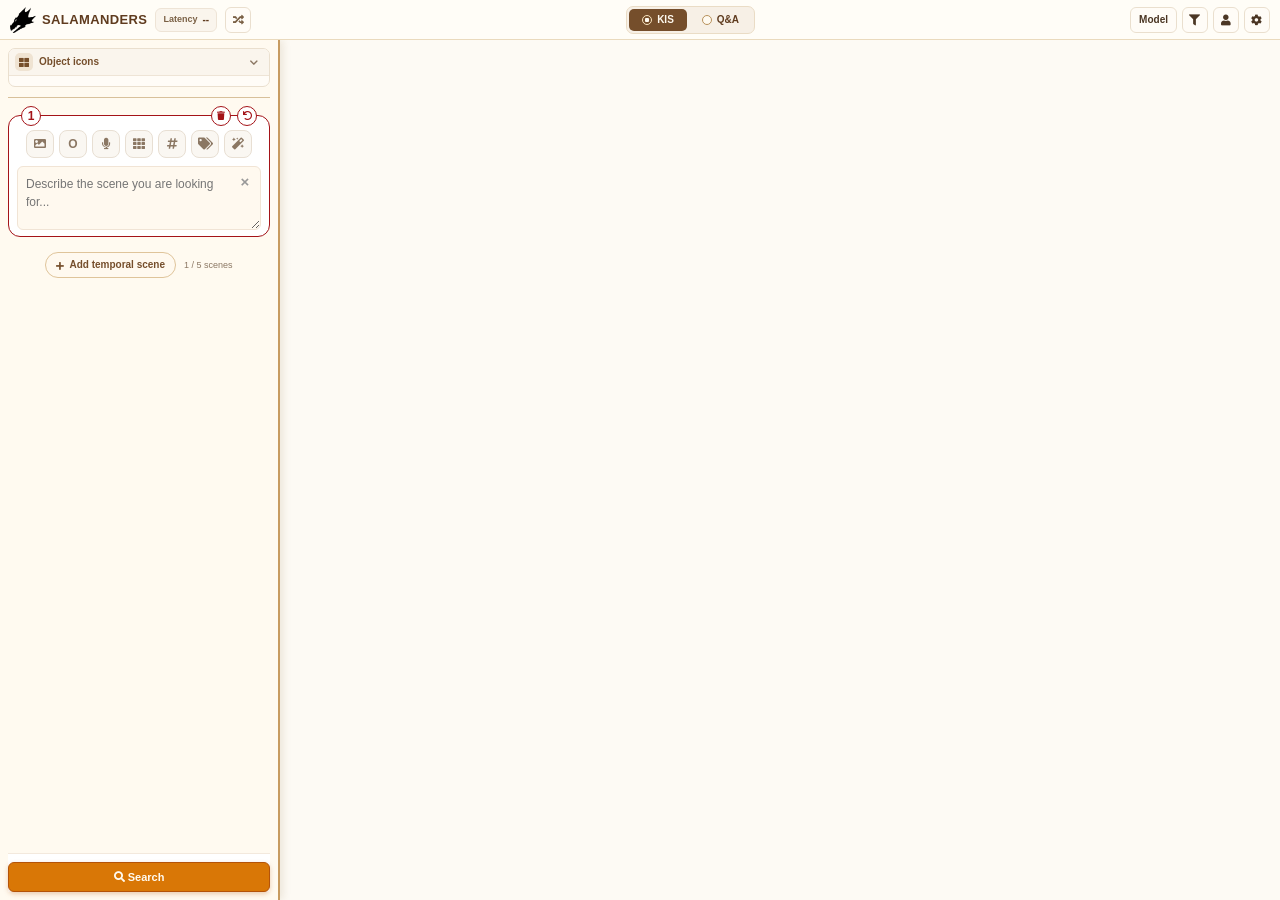
==== app/frontend/index.html @ baf10650 "update frontend 4:28 17/9" ====
<!doctype html>
<html>
  <head>
    <meta charset="UTF-8" />
    <meta http-equiv="Cache-Control" content="no-cache, no-store, must-revalidate" />
    <meta http-equiv="Pragma" content="no-cache" />
    <meta http-equiv="Expires" content="0" />
    <meta name="task" content="KIS" />
    <meta name="dataset" content="v3c" />

    <title>Salamanders</title>
    <link rel="stylesheet" href="css/jquery-ui.min.css" />
    <link rel="stylesheet" href="css/fontawesome.min.css" />
    <link rel="stylesheet" href="css/bootstrap.css" />
    <link rel="stylesheet" href="css/visione.css?v=103" />
    <link rel="stylesheet" href="css/customSubmission.css?v=1" />
    <link rel="stylesheet" href="css/queryByExample.css?v=11" />
    <link rel="stylesheet" href="css/toggle.css" />
  </head>

  <body class="advanced-mode" oncontextmenu="return false;">
    <div id="utilityBar" class="utility-bar" role="toolbar" aria-label="Utility bar">
      <button type="button" class="utility-brand" aria-label="Reload Salamanders" title="Reload page" onclick="window.location.reload();">
        <span class="utility-brand-mark" aria-hidden="true"><img src="favicon.ico" alt="" /></span>
        <span class="utility-brand-name">SALAMANDERS</span>
      </button>
      <div id="searchLatency" class="utility-latency" title="Search round-trip time: frontend request to backend response" aria-live="polite">
        <span class="utility-latency-label">Latency</span>
        <span id="searchLatencyValue" class="utility-latency-value">--</span>
      </div>
      <button
        type="button"
        id="rearrangeToggle"
        class="utility-rearrange"
        title="Rearrange results"
        aria-label="Rearrange results"
        aria-pressed="false"
        onclick="toggleRearrange()"
      >
        <i class="fas fa-random" aria-hidden="true"></i>
      </button>
      <div class="utility-task" aria-label="Task">
        <span class="utility-task-label">Task</span>
        <label class="utility-radio-label" title="Known-Item Search">
          <input type="radio" aria-label="Known-Item Search" name="utility-option" value="kis" onclick="setTaskType('kis')" />
          KIS
        </label>
        <label class="utility-radio-label" title="Visual Question Answering">
          <input type="radio" aria-label="Visual Question Answering" name="utility-option" value="qa" onclick="setTaskType('qa')" />
          Q&amp;A
        </label>
      </div>
      <div id="utilityActions" class="utility-actions" aria-label="Additional utilities">
        <details class="utility-model">
          <summary class="utility-filter-btn utility-model-btn" title="Choose search model">Model</summary>
          <div id="utilityModelOptions" class="utility-model-options" aria-label="Search models by scene"></div>
        </details>
        <details class="utility-filter">
          <summary class="utility-filter-btn" title="Search filters" aria-label="Search filters">
            <i class="fa fa-filter" aria-hidden="true"></i>
          </summary>
          <div class="utility-search-controls" aria-label="Search options">
            <div class="video-type-control">
              <span class="ctrl-label">Video type</span>
              <details id="videoTypeDropdown" class="modern-video-select">
                <summary>
                  <span id="videoTypeSelected">all</span>
                  <i class="fa fa-chevron-down" aria-hidden="true"></i>
                </summary>
                <div id="videoTypeOptions" class="modern-video-options" role="listbox" aria-label="Video type"></div>
              </details>
              <select id="videoTypeSelect" onchange="setVideoType(this.value)" hidden></select>
            </div>
            <div class="k-slider-control">
              <label for="kSlider" class="ctrl-label">
                <span>Top K</span>
                <span id="kValue" class="filter-value-badge">1000</span>
              </label>
              <div class="filter-range-row">
                <span>100</span>
                <input id="kSlider" type="range" min="100" max="10000" step="100" value="1000" oninput="setTopK(this.value, false)" />
                <span>10,000</span>
              </div>
            </div>
          </div>
        </details>
        <button type="button" class="utility-user-btn" onclick="openUserInfo()" title="User information" aria-label="User information">
          <i class="fa fa-user" aria-hidden="true"></i>
        </button>
        <button type="button" class="utility-settings-btn" onclick="openSubmitSettings()" title="Submit settings" aria-label="Submit settings">
          <i class="fa fa-cog" aria-hidden="true"></i>
        </button>
      </div>
    </div>
    <div id="submitSettingsModal" class="submit-settings-modal" hidden role="dialog" aria-modal="true" aria-labelledby="submitSettingsTitle">
      <div class="submit-settings-card">
        <div class="submit-settings-header">
          <span id="submitSettingsTitle">Submit settings</span>
          <button type="button" class="submit-settings-close" onclick="closeSubmitSettings()" aria-label="Close">&times;</button>
        </div>
        <label>Session ID<input id="submitSessionId" type="text" autocomplete="off"></label>
        <label>Evaluation ID<input id="submitEvaluationId" type="text" autocomplete="off"></label>
        <div class="submit-settings-actions">
          <button type="button" onclick="closeSubmitSettings()">Cancel</button>
          <button type="button" class="submit-settings-save" onclick="saveSubmitSettings()">Save</button>
        </div>
      </div>
    </div>
    <div id="userInfoModal" class="submit-settings-modal" hidden role="dialog" aria-modal="true" aria-labelledby="userInfoTitle">
      <div class="submit-settings-card user-info-card">
        <div class="submit-settings-header">
          <span id="userInfoTitle">User information</span>
          <button type="button" class="submit-settings-close" onclick="closeUserInfo()" aria-label="Close">&times;</button>
        </div>
        <div class="user-info-name"><i class="fa fa-user" aria-hidden="true"></i><span id="userInfoName"></span></div>
      </div>
    </div>
    <div id="content" class="containerGrid">
      <div class="bodyGrid">
        <div class="sidebarGrid" id="searchSidebar">
          <button style="display: none !important"
            type="button"
            id="sidebarToggle"
            class="sidebar-toggle"
            title="Ẩn / hiện thanh công cụ"
            onclick="toggleSidebar()"
            aria-expanded="true"
            aria-controls="searchSidebar"
          >
            <i class="fa fa-chevron-left" aria-hidden="true"></i>
          </button>
          <div class="sidebar-inner">
            <div id="dialog" title="Tag Name" style="display: none">
              <label>tag</label> <input id="tag" name="tag" type="text" />
            </div>

            <div class="sidebar-fixed">
              <div id="objectIconsPanel" class="object-icons-panel">
                <div class="object-icons-header">
                  <span class="object-icons-title"><i class="fa fa-th-large" aria-hidden="true"></i> Object icons</span>
                  <button
                    type="button"
                    id="objectIconsToggle"
                    class="object-icons-toggle"
                    aria-label="Toggle object icons"
                    aria-expanded="true"
                    aria-controls="paletteContainer"
                    title="Thu gọn / mở rộng vùng icon object"
                  >
                    <i class="fa fa-chevron-up" aria-hidden="true"></i>
                  </button>
                </div>
                <div id="paletteContainer" class="palette-container">
                  <div id="palette" class="palette"></div>
                </div>
              </div>
              <div id="mainSearchBox"></div>
            </div>
            <div class="sidebar-scroll">
              <div id="searchTab"></div>
            </div>
            <div class="qbe-search-fixed">
              <button type="button" id="queryByExample" class="qbe-search-btn" title="Search all scenes" onclick="searchByForm(); return false;">
                <i class="fa fa-search"></i> Search
              </button>
            </div>
          </div>
        </div>

        <div class="contentGrid" id="resultsContent">
          <div id="loading-spinner">
            <i class="fas fa-spinner fa-spin"></i>
          </div>
          <div id="avsSelected" class="avsSelected">
            <div id="avsTab" style="display: block" class=""></div>
          </div>
          <div id="resGrid" class="resGrid">
            <div id="results" class="resGrid2">
              <div id="imgGridResults" class="gridcontainer"></div>
            </div>
            <ol id="recordingsList"></ol>
          </div>
        </div>
        <div class="rightSidebarGrid" id="submitted_bar" style="display: none">
          <div class="submitted-header">
            <span class="submitted-title">Submitted</span>
            <b id="submitted_num" class="submitted-count"></b>
          </div>
          <div id="avsSubmittedTab" class="submitted-list"></div>
        </div>
      </div>
    </div>

    <div
      id="imagePreviewModal"
      class="image-preview-modal"
      role="dialog"
      aria-modal="true"
      aria-labelledby="imagePreviewModalTitle"
      hidden
    >
      <div class="image-preview-modal-backdrop" data-image-preview-close></div>
      <div class="image-preview-modal-content">
        <h2 id="imagePreviewModalTitle" class="sr-only">Generated image preview</h2>
        <div class="image-preview-modal-actions">
          <a
            id="imagePreviewDownload"
            class="image-preview-modal-action"
            href="#"
            download="generated-image.png"
            title="Download image"
            aria-label="Download image"
          >
            <i class="fa fa-download" aria-hidden="true"></i>
          </a>
          <button
            type="button"
            id="imagePreviewClose"
            class="image-preview-modal-action"
            title="Close preview"
            aria-label="Close preview"
            data-image-preview-close
          >
            <i class="fa fa-times" aria-hidden="true"></i>
          </button>
        </div>
        <img id="imagePreviewModalImage" alt="Generated image preview" />
      </div>
    </div>

    <div
      id="nearbyKeyframesModal"
      class="nearby-keyframes-modal"
      role="dialog"
      aria-modal="true"
      aria-labelledby="nearbyKeyframesTitle"
      hidden
    >
      <div class="nearby-keyframes-backdrop" data-nearby-keyframes-close></div>
      <div class="nearby-keyframes-dialog">
        <div class="nearby-keyframes-header">
          <div>
            <div class="nearby-keyframes-eyebrow">Nearly Keyframes</div>
            <div id="nearbyKeyframesTitle" class="nearby-keyframes-title"></div>
          </div>
          <div class="nearby-keyframes-controls" aria-label="Load adjacent keyframes">
            <button type="button" id="nearbyKeyframesPrevious" class="nearby-keyframes-load" title="Load earlier keyframes">
              <i class="fas fa-chevron-left" aria-hidden="true"></i>
              <span>Earlier</span>
            </button>
            <span id="nearbyKeyframesRange" class="nearby-keyframes-range" aria-live="polite"></span>
            <button type="button" id="nearbyKeyframesNext" class="nearby-keyframes-load" title="Load later keyframes">
              <span>Later</span>
              <i class="fas fa-chevron-right" aria-hidden="true"></i>
            </button>
            <button type="button" class="nearby-keyframes-close" title="Close" aria-label="Close" data-nearby-keyframes-close>
              <i class="fas fa-times" aria-hidden="true"></i>
            </button>
          </div>
        </div>
        <div id="nearbyKeyframesScroller" class="nearby-keyframes-scroller">
          <div id="nearbyKeyframesGrid" class="nearby-keyframes-grid" aria-label="Adjacent keyframes"></div>
        </div>
        <div id="nearbyKeyframePreview" class="nearby-keyframe-preview" role="dialog" aria-modal="true" aria-label="Keyframe preview" hidden>
          <button type="button" class="nearby-keyframe-preview-close" title="Close preview" aria-label="Close preview" data-nearby-preview-close>
            <i class="fas fa-times" aria-hidden="true"></i>
          </button>
          <img id="nearbyKeyframePreviewImage" alt="" />
        </div>
      </div>
    </div>

    <div
      id="resultLightbox"
      class="result-lightbox"
      role="dialog"
      aria-modal="true"
      aria-labelledby="resultLightboxTitle"
      hidden
    >
      <div class="result-lightbox-backdrop" data-result-lightbox-close></div>
      <div class="result-lightbox-dialog">
        <div class="result-lightbox-header">
          <div id="resultLightboxTitle" class="result-lightbox-title"></div>
          <div class="result-lightbox-actions" aria-label="Preview actions">
            <button type="button" class="result-lightbox-action" title="Nearly keyframes" aria-label="Nearly keyframes" data-result-lightbox-action="summary">
              <i class="fas fa-th-large" aria-hidden="true"></i>
            </button>
            <button type="button" class="result-lightbox-action result-lightbox-action-play" title="Play video" aria-label="Play video" data-result-lightbox-action="play">
              <i class="fas fa-play" aria-hidden="true"></i>
            </button>
            <button type="button" class="result-lightbox-action result-lightbox-action-similarity" title="Visual similarity" aria-label="Visual similarity" data-result-lightbox-action="similarity">
              <i class="fas fa-clone" aria-hidden="true"></i>
            </button>
            <button type="button" class="result-lightbox-action result-lightbox-action-submit" title="Submit result" aria-label="Submit result" data-result-lightbox-action="submit">
              <i class="fas fa-paper-plane" aria-hidden="true"></i>
            </button>
          </div>
        </div>
        <div class="result-lightbox-stage">
          <img id="resultLightboxImage" alt="Selected result preview" />
        </div>
        <div class="result-lightbox-thumbnail-rail">
          <button
            type="button"
            id="resultLightboxPrevious"
            class="result-lightbox-page result-lightbox-page-previous"
            title="Previous thumbnails"
            aria-label="Previous thumbnails"
            data-result-lightbox-page="-1"
          >
            <i class="fas fa-chevron-left" aria-hidden="true"></i>
          </button>
          <div
            id="resultLightboxThumbnails"
            class="result-lightbox-thumbnails"
            aria-label="Adjacent keyframes"
          ></div>
          <button
            type="button"
            id="resultLightboxNext"
            class="result-lightbox-page result-lightbox-page-next"
            title="Next thumbnails"
            aria-label="Next thumbnails"
            data-result-lightbox-page="1"
          >
            <i class="fas fa-chevron-right" aria-hidden="true"></i>
          </button>
        </div>
      </div>
    </div>

    <script src="js/jquery-3.3.1.min.js"></script>
    <script src="js/jquery-ui.min.js"></script>
    <script src="js/fabric.js"></script>
    <script src="js/js-yaml.min.js"></script>
    <script src="js/queryByExample.js?v=6"></script>
    <script src="js/visione.js?v=46"></script>
    <script src="js/visioneAVS.js?v=13"></script>
    <script src="js/customSubmission.js?v=1"></script>
    <script src="js/canvas.js?v=6"></script>
    <script src="js/search_bar_templates.js?v=26"></script>
    <script>
      init().catch(function (err) {
        console.error("init failed:", err);
      });

      const channel = new BroadcastChannel("app-data");
      channel.addEventListener("message", (event) => {
        window.focus();

        let frameData = event.data.split(",");
        let imgId = frameData[0];
        let videoId = frameData[1];
        let collection = frameData[2];

        console.log(event.data);
        let path = collection + "/" + videoId + "/" + imgId;

        let avsObj = getAvsObj(
          collection,
          videoId,
          imgId,
          "avs_" + imgId,
          thumbnailUrl + path,
          keyFramesUrl + path,
          null,
          null,
        );

        unifiedSubmit(avsObj, null);
      });

	  const visualSimilarityChannel = new BroadcastChannel("visione-visual-similarity");
	  visualSimilarityChannel.addEventListener("message", (event) => {
		const message = event.data;
		if (!message || message.type !== "visual-similarity") return;

		const frameId = String(message.frameId || "").trim();
		if (!frameId) return;

		searchByLink({ vf: frameId });
		window.focus();
	  });
    </script>
  </body>
</html>
---- app/frontend/css/visione.css ----
@charset "UTF-8";
body {
  overflow: hidden;
  font-size: 11px;
  margin: 0;
  height: 100vh;
}

.utility-bar {
  align-items: center;
  background: rgba(255, 255, 255, 0.97);
  border-bottom: 1px solid #d9d9d9;
  box-shadow: 0 1px 4px rgba(0, 0, 0, 0.08);
  box-sizing: border-box;
  display: flex;
  height: 50px;
  left: 0;
  padding: 6px 12px;
  position: fixed;
  right: 0;
  top: 0;
  z-index: 100;
}

.utility-search-controls {
  align-items: flex-end;
  display: flex;
  gap: 10px;
  left: 12px;
  position: absolute;
}

.utility-search-controls .video-type-control {
  flex: none;
  width: 155px;
}

.utility-search-controls .k-slider-control {
  flex: none;
  width: 130px;
}

.utility-task {
  align-items: center;
  border: 1px solid #880718;
  border-radius: 6px;
  display: flex;
  gap: 14px;
  height: 38px;
  left: 50%;
  padding: 0 16px;
  position: absolute;
  transform: translateX(-50%);
  white-space: nowrap;
}

.utility-task-label {
  color: #880718;
  font-size: 14px;
  font-weight: 700;
  margin-right: 3px;
}

.utility-radio-label {
  align-items: center;
  display: inline-flex;
  font-size: 14px;
  gap: 5px;
  margin: 0;
}

.utility-radio-label input {
  margin: 0;
  transform: scale(1.15);
}

.utility-actions {
  align-items: center;
  display: flex;
  gap: 6px;
  height: 38px;
  position: absolute;
  right: 12px;
}

.utility-settings-btn {
  background: #fff;
  border: 1px solid #bbb;
  border-radius: 4px;
  color: #555;
  cursor: pointer;
  height: 27px;
  margin-left: auto;
  width: 30px;
}

.utility-settings-btn:hover {
  background: #f1f1f1;
  color: #111;
}

.submit-settings-modal {
  align-items: flex-start;
  background: rgba(0, 0, 0, 0.35);
  display: flex;
  inset: 0;
  justify-content: flex-end;
  padding: 48px 12px 0;
  position: fixed;
  z-index: 200;
}

.submit-settings-modal[hidden] {
  display: none;
}

.submit-settings-card {
  background: #fff;
  border: 1px solid #bbb;
  border-radius: 6px;
  box-shadow: 0 4px 14px rgba(0, 0, 0, 0.2);
  padding: 10px;
  width: 280px;
}

.kis-submit-confirm-modal {
  align-items: center;
  justify-content: center;
  padding: 20px;
  z-index: 1300;
}

.kis-submit-confirm-card {
  width: min(440px, calc(100vw - 40px));
}

.kis-server-response-body {
  background: #f7f7f7;
  border: 1px solid #ddd;
  border-radius: 4px;
  box-sizing: border-box;
  font-family: Consolas, "Courier New", monospace;
  font-size: 12px;
  max-height: 300px;
  min-height: 55px;
  overflow: auto;
  padding: 9px;
  white-space: pre-wrap;
  word-break: break-word;
}

.qa-answer-context {
  color: #666;
  font-size: 12px;
  margin-bottom: 8px;
}

.qa-answer-card textarea {
  border: 1px solid #ccc;
  border-radius: 4px;
  box-sizing: border-box;
  display: block;
  font-family: inherit;
  margin-top: 3px;
  padding: 6px;
  resize: vertical;
  width: 100%;
}

.submit-settings-header {
  align-items: center;
  display: flex;
  font-weight: 700;
  justify-content: space-between;
  margin-bottom: 9px;
}

.submit-settings-close {
  background: transparent;
  border: 0;
  color: #777;
  cursor: pointer;
  font-size: 20px;
  line-height: 18px;
}

.submit-settings-card label {
  color: #555;
  display: block;
  font-weight: 600;
  margin-top: 7px;
}

.submit-settings-card input {
  border: 1px solid #ccc;
  border-radius: 4px;
  box-sizing: border-box;
  display: block;
  margin-top: 3px;
  padding: 5px 6px;
  width: 100%;
}

.user-info-name {
  align-items: center;
  color: var(--earth-text);
  display: flex;
  font-size: 13px;
  gap: 8px;
  padding: 5px 1px 2px;
}

.submit-settings-actions {
  display: flex;
  gap: 6px;
  justify-content: flex-end;
  margin-top: 11px;
}

.submit-settings-actions button {
  border: 1px solid #bbb;
  border-radius: 4px;
  cursor: pointer;
  padding: 5px 9px;
}

.submit-settings-save {
  background: #198754;
  border-color: #198754 !important;
  color: #fff;
}

#content.containerGrid {
  box-sizing: border-box;
  height: 100vh;
  padding-top: 50px;
}

.containerGrid {
  height: 100vh;
  width: 100vw;
  display: grid;
  grid-template-columns: 1fr;
  grid-template-rows: 1fr;
  overflow: hidden;
}

.ctrl-label {
  display: block;
  font-size: 10px;
  font-weight: 700;
  color: #555;
  margin-bottom: 2px;
}

.video-type-control {
  flex: 1;
  min-width: 0;
}

.video-type-control select,
#videoTypeSelect {
  width: 100%;
  border: 1px solid #ccc;
  border-radius: 6px;
  padding: 4px 6px;
  font-size: 11px;
  background: #fff;
}

.k-slider-control {
  flex: 1.4;
  min-width: 0;
}

.k-slider-control input[type="range"] {
  width: 100%;
  display: block;
  margin: 0;
}

.sidebarGrid {
  border-right: 2px solid #c79b60;
  width: 280px;
  max-width: 280px;
  height: 100%;
  overflow: visible;
  padding: 0;
  display: flex;
  flex-direction: row;
  min-height: 0;
  min-width: 0;
  background: #fff;
  box-sizing: border-box;
  position: relative;
  transition:
    width 0.2s ease,
    max-width 0.2s ease;
  z-index: 5;
}

.sidebar-inner {
  flex: 1;
  min-width: 0;
  min-height: 0;
  width: 100%;
  padding: 8px;
  display: flex;
  flex-direction: column;
  overflow: hidden;
  box-sizing: border-box;
}

.sidebar-toggle {
  display: none;
  position: absolute;
  top: 10px;
  right: -12px;
  z-index: 30;
  width: 24px;
  height: 28px;
  padding: 0;
  margin: 0;
  border: 1px solid #cfcfcf;
  border-radius: 0 6px 6px 0;
  background: #fff;
  color: #555;
  cursor: pointer;
  display: flex;
  align-items: center;
  justify-content: center;
  box-shadow: 1px 1px 3px rgba(0, 0, 0, 0.08);
  font-size: 11px;
  line-height: 1;
}

.sidebar-toggle:hover {
  background: #f3f3f3;
  color: #222;
}

.bodyGrid.sidebar-collapsed {
  grid-template-columns: 28px minmax(0, 1fr) auto;
}

.bodyGrid.sidebar-collapsed .sidebarGrid {
  width: 28px;
  max-width: 28px;
  border-right: 1px solid #cfcfcf;
  background: transparent;
}

.bodyGrid.sidebar-collapsed .sidebar-inner {
  display: none;
  width: 0;
  padding: 0;
  overflow: hidden;
}

.bodyGrid.sidebar-collapsed .sidebar-toggle {
  right: auto;
  left: 2px;
  border-radius: 6px;
}

.bodyGrid.sidebar-collapsed .sidebar-toggle .fa {
  transform: rotate(180deg);
}

.sidebar-header {
  flex-shrink: 0;
  display: flex;
  flex-direction: column;
  gap: 8px;
  padding-bottom: 8px;
  margin-bottom: 4px;
  border-bottom: 1px solid #e5e5e5;
  background: #fff;
  z-index: 3;
}

.sidebar-task-box {
  display: none;
}

.sidebar-header-controls {
  display: flex;
  align-items: flex-end;
  gap: 8px;
}

.sidebar-brand {
  display: flex;
  align-items: center;
  justify-content: space-between;
  gap: 8px;
  min-height: 28px;
}

.sidebar-brand img,
#visionelogoImg.visionelogoImg,
.visioneLogo img {
  height: 22px;
  width: auto;
  display: block;
}

.sidebar-brand h2 {
  margin: 0;
  font-size: 12px;
  font-weight: 700;
  color: #444;
  white-space: nowrap;
  overflow: hidden;
  text-overflow: ellipsis;
}

.sidebar-fixed {
  flex-shrink: 0;
  position: relative;
  background: #fff;
  padding-bottom: 6px;
  border-bottom: 1px solid #e5e5e5;
  z-index: 2;
}

.sidebar-scroll {
  flex: 1;
  min-height: 0;
  overflow-y: auto;
  overflow-x: hidden;
  padding-top: 6px;
  position: relative;
  z-index: 1;
  -webkit-overflow-scrolling: touch;
}

.footerGrid {
  border-top: 0px solid lightgrey;
}

.avsGrid {
  border-top: 0px solid lightgrey;
}

.bodyGrid {
  display: grid;
  grid-template-columns: 280px minmax(0, 1fr) auto;
  overflow: hidden;
  min-height: 0;
  height: 100%;
  width: 100%;
}

.contentGrid {
  overflow: hidden;
  height: 100%;
  min-height: 0;
  width: 100%;
  display: flex;
  flex-direction: column;
  position: relative;
  background: #f7f7f7;
}

.contentGrid-item {
  padding: 20px;
}

.rightSidebarGrid {
  overflow-y: auto;
  overflow-x: auto;
  padding: 4px;
  border-left: 1px solid #e8e8e8;
  min-width: 140px;
  max-width: 220px;
  background: #fff;
}

.dashboardGrid {
  display: flex;
  flex-wrap: wrap;
  gap: 8px;
  align-items: center;
}

.scene-card {
  position: relative;
  border: 1px solid #e0e0e0;
  border-radius: 12px;
  padding: 12px 8px 6px;
  margin-top: 11px;
  margin-bottom: 15px;
  background: #fff;
  display: flex;
  flex-direction: column;
  gap: 4px;
  overflow: visible;
  isolation: isolate;
}

.scene-card-header {
  position: absolute;
  top: -0.5px;
  left: 12px;
  right: 12px;
  transform: translateY(-50%);
  z-index: 2;
  pointer-events: none;
}

.scene-controls {
  display: flex;
  flex-wrap: wrap;
  gap: 8px;
  margin: 0;
  flex-shrink: 0;
}

.lbl-enabled {
  color: green;
  font-weight: bold;
}
.lbl-disabled {
  color: gray;
  font-weight: bold;
}

.canvas-block {
  position: relative;
  margin: 0;
  flex-shrink: 0;
  isolation: isolate;
  z-index: 1;
  background: #fff;
  overflow: visible;
}

.canvas-block .canvas-container {
  position: relative !important;
  max-width: 100%;
  box-sizing: border-box;
  /* Border on container (not <canvas>) so the right edge is not clipped */
  border: 1px solid #000;
  border-radius: 4px;
}

.scene-fields {
  display: flex;
  flex-direction: column;
  gap: 4px;
  margin: 0;
  flex-shrink: 0;
}

.field-panel {
  border: 1px solid #e0e0e0;
  border-radius: 6px;
  background: #fafafa;
  overflow: hidden;
}

.field-panel-toggle {
  width: 100%;
  text-align: left;
  border: 0;
  background: #f0f0f0;
  padding: 6px 8px;
  font-size: 11px;
  font-weight: 700;
  cursor: pointer;
  align-items: center;
  display: flex;
  justify-content: space-between;
}

.field-panel-actions {
  align-items: center;
  display: inline-flex;
  margin-left: auto;
}

.field-clear-btn {
  align-items: center;
  background: transparent;
  border: 0;
  border-radius: 50%;
  color: #999;
  cursor: pointer;
  display: inline-flex;
  font-size: 15px;
  font-weight: 700;
  height: 18px;
  justify-content: center;
  line-height: 16px;
  padding: 0;
  width: 18px;
}

.field-clear-btn:hover,
.field-clear-btn:focus {
  background: #fbe4e5;
  color: #a41318;
  outline: none;
}

.field-panel-toggle::after {
  content: " ▾";
  float: right;
}

.field-panel.collapsed .field-panel-toggle::after {
  content: " ▸";
}

.field-panel-body {
  padding: 6px 4px 8px;
}

.field-panel.collapsed .field-panel-body {
  display: none;
}

.textual-container {
  position: relative;
}

.input-with-clear {
  position: relative;
}

.input-with-clear .field-input,
.Icon-inside textarea {
  padding-right: 28px;
}

.input-clear-btn {
  position: absolute;
  right: 7px;
  top: 7px;
  z-index: 3;
}

.canvas-clear-btn {
  position: absolute;
  right: 5px;
  top: 5px;
  z-index: 5;
}

.object-count-range {
  display: flex;
  gap: 4px;
  margin-bottom: 6px;
}

.object-count-range-btn {
  flex: 1;
  border: 1px solid #ccc;
  border-radius: 4px;
  background: #fff;
  padding: 3px 6px;
  color: #555;
  font-size: 10px;
  font-weight: 600;
  cursor: pointer;
  text-align: center;
}

.object-count-range-btn:hover {
  background: #f0f0f0;
}

.object-count-range-btn.active {
  background: #2d6a4f;
  color: #fff;
  border-color: #2d6a4f;
}

.image-generation-panel {
  display: none;
  margin-top: 4px;
}

.image-generation-body {
  display: flex;
  flex-direction: column;
  gap: 6px;
}

.image-generation-modes {
  margin-top: 0;
}

.image-generation-btn {
  align-self: flex-start;
  border: 1px solid #ccc;
  border-radius: 6px;
  background: #fff;
  padding: 4px 9px;
  color: #333;
  font-size: 11px;
  font-weight: 600;
  cursor: pointer;
}

.image-generation-btn:hover {
  border-color: #2d6a4f;
  color: #2d6a4f;
}

.image-generation-btn:disabled {
  opacity: 0.55;
  cursor: not-allowed;
}

.image-generation-status {
  white-space: pre-wrap;
  word-break: break-word;
  color: #555;
  font-size: 11px;
}

.image-generation-result {
  position: relative;
  display: flex;
  flex-direction: column;
  gap: 4px;
  align-items: flex-start;
}

.clear-image-generation {
  position: absolute;
  top: -2px;
  right: -2px;
  z-index: 1;
  width: 20px;
  height: 20px;
  padding: 0;
  border: 1px solid #ccc;
  border-radius: 50%;
  background: #fff;
  color: #666;
  font-size: 10px;
  line-height: 18px;
  cursor: pointer;
}

.clear-image-generation:hover {
  border-color: #b33;
  color: #b33;
}

.image-generation-preview {
  display: block;
  max-width: 100%;
  padding: 0;
  border: 0;
  background: transparent;
  cursor: zoom-in;
}

.image-generation-preview:focus-visible {
  outline: 2px solid #2d6a4f;
  outline-offset: 2px;
}

.image-generation-image {
  display: block;
  max-width: 100%;
  max-height: 320px;
  border: 1px solid #ccc;
  border-radius: 6px;
  object-fit: contain;
}

.image-generation-download-hint {
  color: #666;
  font-size: 10px;
}

body.image-preview-open {
  overflow: hidden;
}

.image-preview-modal[hidden] {
  display: none;
}

.image-preview-modal {
  position: fixed;
  z-index: 10000;
  inset: 0;
  display: grid;
  place-items: center;
  padding: 24px;
}

.image-preview-modal-backdrop {
  position: absolute;
  inset: 0;
  background: rgba(0, 0, 0, 0.78);
}

.image-preview-modal-content {
  position: relative;
  z-index: 1;
  display: flex;
  max-width: min(100%, 1200px);
  max-height: min(100%, 900px);
  align-items: center;
  justify-content: center;
}

.image-preview-modal-content img {
  display: block;
  max-width: 100%;
  max-height: calc(100vh - 48px);
  border-radius: 6px;
  object-fit: contain;
}

.image-preview-modal-actions {
  position: absolute;
  top: 8px;
  right: 8px;
  z-index: 1;
  display: flex;
  gap: 6px;
}

.image-preview-modal-action {
  display: inline-grid;
  width: 30px;
  height: 30px;
  place-items: center;
  padding: 0;
  border: 1px solid rgba(255, 255, 255, 0.7);
  border-radius: 50%;
  background: rgba(0, 0, 0, 0.6);
  color: #fff;
  font-size: 13px;
  line-height: 1;
  cursor: pointer;
  text-decoration: none;
}

.image-preview-modal-action:hover,
.image-preview-modal-action:focus-visible {
  border-color: #fff;
  background: rgba(45, 106, 79, 0.95);
  color: #fff;
  outline: none;
}

@media (max-width: 576px) {
  .image-preview-modal {
    padding: 12px;
  }

  .image-preview-modal-content img {
    max-height: calc(100vh - 24px);
  }

  .image-preview-modal-actions {
    top: 6px;
    right: 6px;
  }
}

.sr-only {
  position: absolute;
  width: 1px;
  height: 1px;
  padding: 0;
  overflow: hidden;
  clip: rect(0, 0, 0, 0);
  white-space: nowrap;
  border: 0;
}

.field-input {
  width: 100%;
  box-sizing: border-box;
  border-radius: 6px;
  border: 1px solid #ccc;
  padding: 4px 6px;
  resize: vertical;
}

.rewrite-panel-body {
  display: flex;
  flex-direction: column;
  gap: 6px;
}

.rewrite-toolbar {
  display: flex;
  flex-wrap: wrap;
  align-items: center;
  justify-content: flex-end;
  gap: 6px;
}

.rewrite-modes {
  display: flex;
  flex-wrap: wrap;
  gap: 4px;
  margin-right: auto;
}

.rewrite-action-group {
  display: flex;
  flex-wrap: wrap;
  gap: 4px;
}

.rewrite-btn,
.rewrite-apply-btn {
  display: inline-flex;
  align-items: center;
  gap: 4px;
  border: 1px solid #ccc;
  border-radius: 6px;
  background: #fff;
  padding: 3px 8px;
  font-size: 11px;
  font-weight: 600;
  cursor: pointer;
  color: #333;
}

.rewrite-btn:hover {
  border-color: #2d6a4f;
  color: #2d6a4f;
}

.rewrite-btn:disabled {
  opacity: 0.55;
  cursor: not-allowed;
}

.rewrite-apply-btn:hover {
  border-color: #555;
  background: #f5f5f5;
}

.rewrite-output {
  min-height: 44px;
  background: #fff;
}

.rewrite-actions {
  display: none;
}

.mode-row {
  display: flex;
  flex-wrap: wrap;
  gap: 4px;
  margin-top: 6px;
}

.mode-chip {
  display: inline-flex;
  align-items: center;
  gap: 3px;
  font-size: 10px;
  border: 1px solid #ddd;
  border-radius: 999px;
  padding: 2px 8px;
  cursor: pointer;
  background: #fff;
}

.mode-chip input {
  margin: 0;
}

.textual-container {
  position: relative;
  margin: 0;
  flex-shrink: 0;
  z-index: 2;
  background: #fff;
}

.textual-container textarea,
textarea.textualquery0,
textarea.textualquery1 {
  position: relative;
  display: block;
  width: 100%;
  box-sizing: border-box;
  min-height: 64px;
  margin: 0;
  padding: 8px 28px 8px 8px;
  resize: vertical;
  background: #fff;
  border: 1px solid #ccc;
  border-radius: 6px;
  z-index: 2;
}

.advanced-only {
  display: block !important;
}

body.advanced-mode .advanced-only {
  display: block !important;
}

.dashboardGrid-item {
  padding: 5px;
}

.task_bounding-box {
  border: 1px solid #880718;
  border-radius: 10px;
  position: relative;
  padding: 10px 8px 8px;
  text-align: center;
  width: 100%;
  max-width: 100%;
  height: auto;
  min-height: 2.8em;
  box-sizing: border-box;
  display: flex;
  align-items: center;
  justify-content: center;
  gap: 6px;
  flex-wrap: wrap;
}

.task_bounding-box .radio-label {
  margin: 0 2px;
  white-space: nowrap;
}

.task-text {
  position: absolute;
  top: -10px;
  left: 50%;
  background-color: #fff;
  color: #880718;
  padding: 0 6px;
  transform: translateX(-50%);
  font-weight: 700;
}

.avsSelected {
  overflow-y: hidden;
  overflow-x: hidden;
  border-left: 0px solid green;
}

.resGrid {
  flex: 1;
  min-height: 0;
  height: 100%;
  overflow: hidden;
  display: flex;
  flex-direction: column;
  border-left: 0;
}

.resGrid2 {
  flex: 1;
  min-height: 0;
  height: 100%;
  overflow-y: auto;
  overflow-x: hidden;
}

#imgGridResults.gridcontainer {
  min-height: 100%;
  align-content: start;
}

.resGrid-item {
  background-color: #f1f1f1;
  padding: 20px;
}

.sticky-row {
  position: sticky;
  top: 0;
  z-index: 1;
  overflow: hidden;
  grid-column: 1 / -1; /* Occupa tutte le colonne */
  display: flex;
  align-items: center;
  justify-content: center;
}

.overlay-row {
  position: sticky;
  top: 0;
  left: 0;
  width: 100%;
  background-color: rgba(
    255,
    255,
    255,
    1
  ); /* Opacity set to 0.5 (adjust as needed) */
  pointer-events: all; /* Allow interaction with elements beneath the overlay */
  z-index: 2; /* Ensure the overlay is on top */
}

.hideColumn {
  display: none;
}

.ui-autocomplete {
  position: absolute;
  cursor: default;
  z-index: 30 !important;
}

.vline {
  border-left: 2px solid grey;
  height: 450px;
}

.myalign {
  text-align: center;
}
.with-margin {
  margin-bottom: 5px;
}
.top5 {
  margin-top: 5px;
}
.top7 {
  margin-top: 7px;
}
.hline {
  background: linear-gradient(90deg, transparent 0, #ddc8a8 4%, #ddc8a8 96%, transparent 100%);
  border: 0;
  height: 1px;
  margin: 3px 6px 4px;
  width: calc(100% - 12px);
  flex-shrink: 0;
}

.videoSummarySelected {
  border-width: 6px;
  border-color: red;
  border-style: dashed;
}

.myimg-thumbnail {
  padding: 0.1rem;
  background-color: #fff;

  border-radius: 0.25rem;
  width: 155px;
}

.result-border {
  border: 2px solid;
  border-radius: 5px;
  margin-top: 1px;
  margin-bottom: 1px;
}

.thumbnailButtons {
  background-color: #fff;
  width: 200px;
}

.myrow {
  margin-right: 0%;
  margin-left: 0%;
  padding-bottom: 8px;
}
.mycol {
  padding-right: 5px;
  padding-left: 0px;
}
.myimg {
  width: 100%;
  height: 100%;
  display: block;
  margin: 0 auto;
  border-style: none;
}

#overlay0 {
  position: absolute;
  display: none;
  width: 100%;
  height: 100%;
  top: 0%;
  left: 0%;
  right: 0;
  bottom: 0;
  background-color: rgba(255, 255, 255, 0.5);
  z-index: 2;
  cursor: pointer;
}
/*
#text0 {
  position: relative;
  top: 35%;
  left: 50%;
  font-size: 60px;
  color: white;
  transform: translate(-50%,-50%);
  -ms-transform: translate(-50%,-50%);
}
*/
#overlay1 {
  position: absolute;
  display: none;
  width: 100%;
  height: 100%;
  top: 0%;
  left: 0%;
  right: 0;
  bottom: 0;
  background-color: rgba(255, 255, 255, 0.5);
  z-index: 2;
  cursor: pointer;
}
/*
#text1 {
  position: relative;
  top: 35%;
  left: 50%;
  font-size: 60px;
  color: white;
  transform: translate(-50%,-50%);
  -ms-transform: translate(-50%,-50%);
}
*/
input.checkboxAvs {
  width: 16px;
  height: 16px;
}

.app_page1 {
  margin: 0;
  overflow: hidden;
  height: 100%;
}

@media (min-width: 768px) {
  #left {
    position: absolute;
    top: 430px;
    bottom: 0;
    left: 0;
    width: 80%;
    overflow-y: scroll;
  }

  #middle {
    position: absolute;
    top: 0px;
    bottom: 0;
    left: 0%;
    width: 0%;
    overflow-y: scroll;
  }

  #right {
    position: absolute;
    top: 0px;
    bottom: 0;
    right: 0;
    width: 10%;
  }
}

#left {
  background-color: #fc6e51;
  text-align: center;
  height: 100%;
}

#middle {
  background-color: lightgreen;
  text-align: center;
  height: 100%;
}

#right {
  height: 100%;
  background-color: #4fc1e9;
  text-align: center;
}

h4 {
  padding: 10px 0;
}

.zoom {
  padding: 50px;
  transition: transform 0.2s;
  margin: 0 auto;
  padding: 0.1rem;
  background-color: #fff;
  width: 140px;
  height: 80px;
}

.zoom:hover {
  -ms-transform: scale(1.5); /* IE 9 */
  -webkit-transform: scale(1.5); /* Safari 3-8 */
  transform: scale(1.5);
}
/*
.flex-container {
  display: flex;
  flex-wrap: nowrap;
}

.flex-container > div {
  background-color: #f1f1f1;
  width: 100px;
  margin: 10px;
  text-align: center;
  line-height: 75px;
  font-size: 30px;
  }
*/
/* Hide Play button + controls on iOS */
video::-webkit-media-controls {
  display: none !important;
}

.hline:after {
  display: block;
  border-bottom: 0.5px solid #3383ff;
  width: 100%;
}

.selection-area {
  background: rgba(46, 115, 252, 0.11);
  border: 2px solid rgba(98, 155, 255, 0.81);
  border-radius: 0.1em;
}

.container {
  user-select: none;
}

.dropdown {
  display: inline-block;
  position: relative;
}

.dropdown-content {
  display: none;
  position: absolute;
  width: 100%;
  overflow: auto;
  box-shadow: 0px 10px 10px 0px rgba(0, 0, 0, 0.4);
  text-align: right;
}

.dropdown:hover .dropdown-content {
  display: block;
}

.dropdown-content a {
  display: block;
  background-color: #e0a800;

  color: #000000;
  padding: 5px;
  text-decoration: none;
  font-weight: bold;
  /* font-size: larger;*/
}
.dropdown-content a:hover {
  color: #ffffff;
  background-color: #00a4bd;
}
/*
.task {
  font-weight: bold;
  font-size: x-large;
    background-image: linear-gradient(to right, #AA262A , #FBAC07);

  color: navy;
  vertical-align: bottom;
  padding: 4px;
  border-radius: 8px;
}

.radioTask {
	  font-weight: bold;
	  color: navy;
	  font-size: large;
}
*/
.visioneLogo_bigger {
  /* Legacy simplified UI — keep compact inside sidebar */
  position: static;
  left: auto;
  top: auto;
}

.visioneLogo_bigger img {
  width: auto;
  height: 22px;
}

.visionelogo,
.visioneLogo {
  display: flex;
  justify-content: flex-start;
  align-items: center;
  gap: 8px;
  height: auto;
  min-height: 0;
}

.advanced {
  display: block !important;
}

.isSimplified {
  display: none !important;
}

.isAdvanced {
  display: inline-block !important;
}

.Icon-inside {
  position: relative;
  display: block;
  width: 100%;
}

.cancel-text-icon {
  position: absolute;
  right: 8px;
  top: 10px;
  color: gray;
  display: none;
  cursor: pointer;
  z-index: 3;
}

.search-text-icon {
  position: absolute;
  left: 8px;
  top: 10px;
  color: gray;
  pointer-events: auto;
  cursor: pointer;
  z-index: 3;
}

/*
#simplified0 {
  width: 25vw;
  width: 200px;
  padding-top: 5px;
  height: 40px;
  color: #A7090E;

}

#simplified1 {
  width: 25vw;
  width: 360px;
  height: 40px;
  color: #008b8b;
}
*/
.simplifiedSearchBar {
  position: absolute;
  /*font-size: 12px;*/
  left: 35vw;
  top: 15vw;
  width: 35vw;
  height: 72px;
  padding: 2em;
  border-radius: 31px;
}

.speechinput {
  width: 25px;
  height: 25px;
  cursor: pointer;
  border: none;
  position: absolute;
  margin-left: 5px;
  outline: none;
  background: transparent;
}

.mytextarea {
  height: 300px;
  width: 100px;
}

.scene0 {
  color: #a41318;
  border-color: #a41318 !important;
}

.scene1 {
  color: #13a0a0;
  border-color: #13a0a0 !important;
}

.scene2 {
  color: #2d6a4f;
  border-color: #2d6a4f !important;
}

.scene3 {
  color: #6a4c93;
  border-color: #6a4c93 !important;
}

.scene4 {
  color: #b5651d;
  border-color: #b5651d !important;
}

.scene-title-row {
  display: flex;
  align-items: center;
  justify-content: space-between;
  gap: 8px;
}

.scene-actions {
  display: inline-flex;
  align-items: center;
  gap: 6px;
  flex-shrink: 0;
  pointer-events: auto;
}

.scene-number {
  display: inline-flex;
  align-items: center;
  justify-content: center;
  width: 20px;
  height: 20px;
  box-sizing: border-box;
  border: 1px solid currentColor;
  border-radius: 50%;
  background: #fff;
  box-shadow: none;
  font-size: 12px;
  font-weight: 700;
  font-style: normal;
  line-height: 1;
  pointer-events: auto;
}

.scene-action-btn,
.scene-remove-btn {
  border: 1px solid currentColor;
  background: #fff;
  color: inherit;
  box-sizing: border-box;
  width: 20px;
  height: 20px;
  border-radius: 50%;
  box-shadow: none;
  transition: background-color 120ms ease, border-color 120ms ease, color 120ms ease;
  padding: 0;
  line-height: 1;
  cursor: pointer;
  flex-shrink: 0;
  display: inline-flex;
  align-items: center;
  justify-content: center;
  font-size: 9px;
}

.scene-action-btn:hover,
.scene-remove-btn:hover {
  background: #fff8ed;
}

.scene-action-btn:focus-visible,
.scene-remove-btn:focus-visible {
  outline: 2px solid var(--earth-brown, #aa6a20);
  outline-offset: 3px;
}

.scene-clean-btn:hover {
  color: #a41318;
  border-color: #a41318;
}

.scene-undo-btn:hover {
  color: #2d6a4f;
  border-color: #2d6a4f;
}

.scene-remove-btn:hover {
  color: #a41318;
  border-color: #a41318;
}

.add-scene-bar {
  display: flex;
  flex-wrap: wrap;
  align-items: center;
  justify-content: center;
  gap: 5px 8px;
  margin: 2px 0 8px;
}

.add-scene-btn {
  display: inline-flex;
  align-items: center;
  justify-content: center;
  gap: 5px;
  width: auto;
  min-height: 26px;
  border: 1px solid #dfc49a;
  background: #fff9ef;
  color: #754e2b;
  border-radius: 999px;
  padding: 4px 10px;
  font-size: 10px;
  line-height: 16px;
  font-weight: 600;
  cursor: pointer;
}

.add-scene-btn:hover:not(:disabled) {
  background: #f3e8d8;
  border-color: #aa6a20;
}

.add-scene-btn:focus-visible {
  outline: 2px solid #aa6a20;
  outline-offset: 2px;
}

.add-scene-btn .fa {
  font-size: 9px;
  line-height: 1;
}

.add-scene-btn:disabled,
.add-scene-btn.disabled {
  opacity: 0.5;
  cursor: not-allowed;
}

.add-scene-hint {
  text-align: center;
  font-size: 9px;
  line-height: 14px;
  color: #8b7763;
}

.object-icons-panel {
  margin-bottom: 4px;
  border: 1px solid #eadfce;
  border-radius: 7px;
  background: #fffcf7;
  overflow: hidden;
}

.object-icons-header {
  display: flex;
  align-items: center;
  justify-content: space-between;
  padding: 3px 6px;
  min-height: 26px;
  box-sizing: border-box;
  background: #faf5ed;
  cursor: pointer;
}

.object-icons-title {
  display: inline-flex;
  align-items: center;
  gap: 6px;
  font-size: 10px;
  line-height: 16px;
  font-weight: 600;
  color: #754e2b;
}

.object-icons-title .fa {
  display: inline-flex;
  align-items: center;
  justify-content: center;
  width: 18px;
  height: 18px;
  border-radius: 5px;
  background: #efe3d2;
  font-size: 10px;
}

.object-icons-toggle {
  width: 18px;
  height: 18px;
  font-size: 9px;
  line-height: 1;
  border: 0;
  background: transparent;
  color: #8b7763;
  border-radius: 4px;
  padding: 2px;
  cursor: pointer;
  display: inline-flex;
  align-items: center;
  justify-content: center;
}

.object-icons-toggle:hover {
  color: #754e2b;
  background: #efe3d2;
}

.object-icons-toggle:focus-visible {
  outline: 2px solid #aa6a20;
  outline-offset: 1px;
}

.palette-container {
  padding: 5px;
  border-top: 1px solid #eee4d6;
  max-height: 150px;
  overflow-y: auto;
  scrollbar-width: thin;
  scrollbar-color: #d8c5ac transparent;
}

.object-icons-panel.is-collapsed .palette-container {
  display: none;
}

.palette {
  display: grid;
  grid-template-columns: repeat(11, minmax(0, 1fr));
  gap: 3px;
}

.palette > div:has(img) {
  display: flex;
  align-items: center;
  justify-content: center;
  min-height: 22px;
  border: 1px solid #eee4d6;
  border-radius: 4px;
  background: #fff;
}

.palette > div:has(img):hover {
  border-color: #c9a577;
  background: #f5e9d8;
}

.palette img {
  display: block;
  margin: auto;
  width: 16px;
  max-width: 100%;
  cursor: grab;
}

.palette img:active {
  cursor: grabbing;
}

::placeholder {
  /* Chrome, Firefox, Opera, Safari 10.1+ */
  /*font-size: 12px;*/
}

::-ms-input-placeholder {
  /* Microsoft Edge */
  /* font-size: 12px;*/
}

.gridcontainer {
  display: flex;
  flex-direction: column;
  gap: 0;
  width: 100%;
  min-width: 0;
}

.video-result-row {
  contain-intrinsic-size: auto 168px;
  content-visibility: auto;
  display: grid;
  grid-template-columns: minmax(0, 1fr);
  grid-template-rows: auto auto;
  width: 100%;
  min-width: 0;
  gap: 2px 0;
}

.video-id-cell {
  grid-column: 1;
  grid-row: 1;
  justify-self: stretch;
  margin: 0;
  max-width: none;
  padding: 0 6px;
  text-align: left;
  width: 100%;
  box-sizing: border-box;
  font-weight: 700;
  word-break: normal;
  line-height: 1.2;
}

.video-id-cell a::before {
  content: "Video ID: ";
}

.video-id-cell a {
  border-radius: 5px;
  color: #9a5d16;
  display: inline-block;
  font-weight: 800;
  padding: 1px 6px;
  text-decoration: none;
  transition: background-color 0.15s ease, color 0.15s ease, box-shadow 0.15s ease, transform 0.15s ease;
}

.video-id-cell a:hover,
.video-id-cell a:focus-visible {
  background: #f6e3bd;
  box-shadow: 0 2px 5px rgba(118, 79, 30, 0.18);
  color: #6f3f0c;
  outline: none;
  transform: translateY(-1px);
}

.video-frames-scroll {
  grid-column: 1;
  grid-row: 2;
  flex: 1 1 auto;
  min-width: 0;
  width: 100%;
  display: flex;
  flex-wrap: nowrap;
  align-items: flex-start;
  gap: 2px;
  cursor: grab;
  overflow-x: auto;
  overflow-y: hidden;
  padding-bottom: 4px;
  -ms-overflow-style: none;
  scrollbar-width: none;
  user-select: none;
  -webkit-overflow-scrolling: touch;
}

.resGrid2 {
  box-sizing: border-box;
  padding: 4px 6px 6px;
}

.video-frames-scroll.is-dragging {
  cursor: grabbing;
}

.video-frames-scroll img {
  -webkit-user-drag: none;
  user-select: none;
}

.video-frames-scroll .item {
  flex: 0 0 auto;
  margin: 0;
}

.video-frames-scroll::-webkit-scrollbar {
  display: none;
  height: 0;
}

.video-frames-scroll::-webkit-scrollbar-thumb {
  background: #bbb;
  border-radius: 4px;
}

.video-frames-scroll::-webkit-scrollbar-track {
  background: #eee;
}

.item {
  margin: auto;
}

.column-span-1 {
  grid-column: span 1;
}

.column-span-2 {
  grid-column: span 2;
}

.column-span-3 {
  grid-column: span 3;
}

.column-span-4 {
  grid-column: span 4;
}

.column-span-5 {
  grid-column: span 5;
}

.column-span-6 {
  grid-column: span 6;
}

.column-span-7 {
  grid-column: span 7;
}

.column-span-8 {
  grid-column: span 8;
}

.column-span-9 {
  grid-column: span 9;
}

.column-span-10 {
  grid-column: span 10;
}

.column-span-11 {
  grid-column: span 11;
}

.canvasClean {
  display: none;
}

.canvasCleanItem {
  padding: 1px;
}

.colorCheckbox {
  background: linear-gradient(to right, #ff0000 0%, #00ff00 100%);
  -webkit-background-clip: text;
  -webkit-text-fill-color: transparent;
}

.simreorder {
  font-weight: bold;
  /*font-size: 13px;*/
}

#advancedMode {
  padding-top: 10px;

  /* font-size: larger; */
  font-weight: bold;
}

.advancedToggle {
  padding-top: 10px;
}

#newsession {
  border-radius: 10px;
}

.font-tiny {
  font-size: 10px;
}

.font-small {
  font-size: 11px;
}

.font-normal {
  font-size: 12px;
}

.font-large {
  font-size: 14px;
}

.font-huge {
  font-size: 16px;
}

.font-bold {
  font-weight: bold;
}

textarea::placeholder {
  font-size: 12px; /* Change this value to your desired font size */
}

#loading-spinner {
  display: none;
  font-size: 3em;
  color: #a7070c;
  position: absolute;
  top: 50%;
  left: 50%;
  transform: translate(-50%, -50%);
  z-index: 20;
  pointer-events: none;
}

.img_container {
  position: relative;
  display: inline-block;
}

.toolbar_icons_over_img {
  position: absolute;
  top: 0px;
  left: 0px;
  width: 100%;
  height: 100%;
  background-color: rgba(
    8,
    8,
    8,
    0.5
  ); /* Adjust the alpha value for the overlay color */
  opacity: 0; /* Initially hidden */
  display: flex;
  justify-content: center;
  align-items: center;
  color: white;
  font-size: 24px;
  font-weight: bold;
}

/* Earth-tone theme: presentation only; no behavioural styles below. */
:root {
  --earth-page: #f2e6d2;
  --earth-surface: #fffaf0;
  --earth-surface-soft: #f8eedc;
  --earth-surface-muted: #efe0c5;
  --earth-border: #d8c09a;
  --earth-border-strong: #b8915b;
  --earth-text: #4b3624;
  --earth-muted: #7a6045;
  --earth-brown: #80552d;
  --earth-brown-dark: #5f3b1e;
  --earth-gold: #c99438;
  --earth-gold-soft: #f3d89a;
}

body {
  background: var(--earth-page);
  color: var(--earth-text);
}

.utility-bar {
  background: rgba(255, 250, 240, 0.98);
  border-bottom-color: var(--earth-border);
  box-shadow: 0 1px 5px rgba(82, 53, 28, 0.14);
}

.utility-task,
.task_bounding-box {
  border-color: var(--earth-brown);
  background: var(--earth-surface-soft);
}

.utility-task-label,
.task-text,
.ctrl-label,
.sidebar-brand h2 {
  color: var(--earth-brown);
}

.utility-radio-label input,
.mode-chip input,
input[type="radio"],
input[type="checkbox"] {
  accent-color: var(--earth-brown);
}

.utility-settings-btn,
.sidebar-toggle,
.object-count-range-btn,
.image-generation-btn,
.rewrite-btn,
.rewrite-apply-btn,
.mode-chip,
.submit-settings-actions button {
  background: var(--earth-surface);
  border-color: var(--earth-border-strong);
  color: var(--earth-text);
}

.utility-settings-btn:hover,
.sidebar-toggle:hover,
.object-count-range-btn:hover,
.image-generation-btn:hover,
.rewrite-btn:hover,
.rewrite-apply-btn:hover {
  background: var(--earth-gold-soft);
  border-color: var(--earth-brown);
  color: var(--earth-brown-dark);
}

.submit-settings-card,
.sidebarGrid,
.sidebar-header,
.sidebar-fixed,
.rightSidebarGrid,
.scene-card,
.canvas-block,
.textual-container,
.rewrite-output,
.image-generation-result {
  background: var(--earth-surface);
}

.sidebarGrid,
.rightSidebarGrid,
.sidebar-header,
.sidebar-fixed,
.scene-card,
.field-panel,
.canvas-block .canvas-container {
  border-color: var(--earth-border);
}

.contentGrid {
  background: var(--earth-page);
}

.field-panel {
  background: var(--earth-surface-soft);
}

.field-panel-toggle {
  background: var(--earth-surface-muted);
  color: var(--earth-text);
}

.field-panel-toggle:hover {
  background: var(--earth-gold-soft);
}

.video-type-control select,
#videoTypeSelect,
.submit-settings-card input,
.qa-answer-card textarea,
.field-input,
.textual-container textarea,
textarea.textualquery0,
textarea.textualquery1,
.kis-server-response-body {
  background: var(--earth-surface);
  border-color: var(--earth-border);
  color: var(--earth-text);
}

.video-type-control select:focus,
.submit-settings-card input:focus,
.qa-answer-card textarea:focus,
.field-input:focus,
.textual-container textarea:focus {
  border-color: var(--earth-gold);
  box-shadow: 0 0 0 2px rgba(201, 148, 56, 0.2);
  outline: none;
}

.object-count-range-btn.active,
.submit-settings-save {
  background: var(--earth-brown);
  border-color: var(--earth-brown) !important;
  color: #fffaf0;
}

.object-count-range-btn.active:hover,
.submit-settings-save:hover {
  background: var(--earth-brown-dark);
}

.field-clear-btn:hover,
.field-clear-btn:focus {
  background: var(--earth-gold-soft);
  color: var(--earth-brown-dark);
}

.kis-server-response-body {
  background: var(--earth-surface-soft);
}

.qa-answer-context,
.image-generation-status,
.image-generation-download-hint {
  color: var(--earth-muted);
}

/* Keep the workspace and top utility bar visually light. */
.contentGrid {
  background: #fbf7ef;
}

.resGrid,
.resGrid2,
#results,
#imgGridResults {
  background: #fdfaf4;
}

.utility-bar {
  background: rgba(255, 253, 248, 0.98);
  border-bottom-color: #eadabd;
  box-shadow: 0 1px 4px rgba(82, 53, 28, 0.07);
}

.utility-brand {
  align-items: center;
  background: transparent;
  border: 0;
  border-right: 0;
  cursor: pointer;
  display: flex;
  font: inherit;
  gap: 9px;
  height: 38px;
  left: 12px;
  margin: 0;
  padding: 0 18px 0 4px;
  position: absolute;
  top: 6px;
}

.utility-brand:focus-visible {
  border-radius: 6px;
  outline: 2px solid var(--earth-gold);
  outline-offset: 2px;
}

.utility-brand-mark {
  align-items: center;
  display: inline-flex;
  justify-content: center;
  width: 29px;
}

.utility-brand-mark img {
  display: block;
  height: 40px;
  object-fit: contain;
  width: 40px;
}

.utility-brand-name {
  color: var(--earth-brown-dark);
  font-family: "Segoe UI", Arial, sans-serif;
  font-size: 18px;
  font-weight: 800;
  letter-spacing: 0.045em;
  line-height: 1;
}

.utility-latency {
  align-items: center;
  background: #fff8ec;
  border: 1px solid #eadcc5;
  border-radius: 6px;
  box-sizing: border-box;
  display: inline-flex;
  flex-direction: column;
  gap: 2px;
  height: 36px;
  left: 214px;
  justify-content: center;
  padding: 4px 8px;
  position: absolute;
  text-align: center;
  top: 7px;
  width: 94px;
}

.utility-latency-label {
  color: var(--earth-muted);
  font-size: 10px;
  font-weight: 700;
  letter-spacing: 0.04em;
  position: relative;
  text-transform: uppercase;
  top: 1px;
}

.utility-latency-value {
  color: var(--earth-brown-dark);
  font-size: 13px;
  font-variant-numeric: tabular-nums;
  font-weight: 800;
}

.utility-latency[data-state="loading"] .utility-latency-value {
  color: var(--earth-gold);
}

.utility-latency[data-state="error"] .utility-latency-value {
  color: #a41318;
}

.utility-rearrange {
  align-items: center;
  appearance: none;
  background: #fff8ec;
  border: 1px solid #ddc7a6;
  border-radius: 8px;
  color: var(--earth-muted);
  cursor: pointer;
  display: inline-flex;
  font-size: 15px;
  height: 36px;
  justify-content: center;
  left: 314px;
  padding: 0;
  position: absolute;
  top: 7px;
  transition: background 0.16s ease, border-color 0.16s ease, box-shadow 0.16s ease, color 0.16s ease, transform 0.16s ease;
  width: 36px;
}

.utility-rearrange:hover {
  background: #f5e5c8;
  border-color: #caa571;
  color: var(--earth-brown-dark);
}

.utility-rearrange:focus {
  outline: none;
}

.utility-rearrange:focus-visible {
  outline: 2px solid #d8ad63;
  outline-offset: 2px;
}

.utility-rearrange:active {
  transform: scale(0.94);
}

.utility-rearrange[aria-pressed="true"] {
  background: #a86f08;
  border-color: #edc66e;
  box-shadow: 0 0 0 2px rgba(255, 210, 91, 0.48), 0 0 17px rgba(241, 174, 39, 0.92), inset 0 1px 0 rgba(255, 255, 255, 0.34);
  color: #fffbea;
}

.utility-rearrange[aria-pressed="true"] i {
  filter: drop-shadow(0 0 4px #fff1a6);
}

/* Compact top-right filter menu; it reuses the existing select and slider. */
.utility-filter,
.utility-model {
  position: relative;
}

.utility-filter > summary,
.utility-model > summary {
  appearance: none;
  list-style: none;
}

.utility-filter > summary::marker,
.utility-model > summary::marker {
  content: "";
  font-size: 0;
}

.utility-filter > summary::-webkit-details-marker,
.utility-model > summary::-webkit-details-marker {
  display: none;
}

.utility-settings-btn,
.utility-user-btn,
.utility-filter-btn {
  align-items: center;
  background: var(--earth-surface);
  border: 1px solid var(--earth-border-strong);
  border-radius: 4px;
  color: var(--earth-text);
  cursor: pointer;
  display: flex;
  height: 27px;
  justify-content: center;
  width: 30px;
}

.utility-filter:not([open]) .utility-search-controls {
  display: none;
}

.utility-filter-btn:hover,
.utility-user-btn:hover,
.utility-model[open] .utility-model-btn,
.utility-filter[open] .utility-filter-btn {
  background: var(--earth-gold-soft);
  border-color: var(--earth-brown);
  color: var(--earth-brown-dark);
}

.utility-model-btn {
  width: auto;
  padding: 0 8px;
  font-size: 12px;
  font-weight: 600;
}

.utility-model-options {
  position: absolute;
  right: 0;
  top: 34px;
  width: 280px;
  max-width: calc(100vw - 24px);
  max-height: 70vh;
  overflow-y: auto;
  padding: 10px;
  background: var(--earth-surface);
  border: 1px solid var(--earth-border);
  border-radius: 7px;
  box-shadow: 0 5px 14px rgba(82, 53, 28, 0.16);
  z-index: 110;
}

.utility-model:not([open]) .utility-model-options {
  display: none;
}

.utility-model-scene + .utility-model-scene {
  border-top: 1px solid var(--earth-border);
  margin-top: 8px;
  padding-top: 8px;
}

.utility-model-scene .mode-row {
  margin: 6px 0 0;
}

.utility-filter .utility-search-controls {
  align-items: flex-end;
  background: var(--earth-surface);
  border: 1px solid var(--earth-border);
  border-radius: 7px;
  box-shadow: 0 5px 14px rgba(82, 53, 28, 0.16);
  display: flex;
  flex-direction: column;
  gap: 10px;
  left: auto;
  padding: 10px;
  position: absolute;
  right: 0;
  top: 34px;
  width: 310px;
  z-index: 110;
}

.utility-filter .utility-search-controls .video-type-control,
.utility-filter .utility-search-controls .k-slider-control {
  background: #fffdf8;
  border: 1px solid #ecdfc9;
  border-radius: 7px;
  box-sizing: border-box;
  padding: 8px 9px;
  width: 100%;
}

/* Segmented task picker. Keeps the existing radio inputs and handlers intact. */
.utility-task {
  background: #fff8ec;
  border: 1px solid #eadcc5;
  border-radius: 999px;
  box-shadow: inset 0 1px 1px rgba(82, 53, 28, 0.04);
  gap: 2px;
  height: 36px;
  padding: 3px;
}

.utility-task-label {
  display: none;
}

.utility-radio-label {
  border: 1px solid transparent;
  border-radius: 999px;
  color: var(--earth-brown-dark);
  cursor: pointer;
  font-size: 11px;
  font-weight: 600;
  gap: 5px;
  height: 28px;
  padding: 0 13px;
  transition: background 0.16s ease, color 0.16s ease, box-shadow 0.16s ease;
}

.utility-radio-label:hover {
  background: #f5e5c8;
}

.utility-radio-label input {
  -webkit-appearance: none;
  appearance: none;
  background: #fffaf0;
  border: 1.5px solid #b8915b;
  border-radius: 50%;
  height: 13px;
  margin: 0;
  transform: scale(1);
  width: 13px;
}

.utility-radio-label:has(input:checked) {
  background: var(--earth-brown);
  box-shadow: 0 1px 3px rgba(82, 53, 28, 0.2);
  color: #fffaf0;
}

.utility-radio-label:has(input:checked) input {
  background: radial-gradient(circle, #fffaf0 0 2px, transparent 2.5px 100%);
  border-color: #f8e4bf;
}

.utility-filter .ctrl-label {
  align-items: center;
  color: var(--earth-brown-dark);
  display: flex;
  font-size: 11px;
  justify-content: space-between;
  letter-spacing: 0.01em;
  margin-bottom: 6px;
}

.modern-video-select {
  position: relative;
}

.modern-video-select > summary {
  align-items: center;
  background: var(--earth-surface-soft);
  border-color: #e5ceaa;
  border: 1px solid #e5ceaa;
  border-radius: 6px;
  color: var(--earth-text);
  cursor: pointer;
  display: flex;
  color: var(--earth-text);
  font-size: 12px;
  height: 31px;
  justify-content: space-between;
  list-style: none;
  padding: 4px 8px;
}

.modern-video-select > summary::marker {
  content: "";
  font-size: 0;
}

.modern-video-select > summary::-webkit-details-marker {
  display: none;
}

.modern-video-select[open] > summary {
  border-color: var(--earth-brown);
  box-shadow: 0 0 0 2px rgba(201, 148, 56, 0.16);
}

.modern-video-select > summary .fa {
  color: var(--earth-brown);
  font-size: 10px;
  transition: transform 0.16s ease;
}

.modern-video-select[open] > summary .fa {
  transform: rotate(180deg);
}

.modern-video-options {
  background: #fffdf8;
  border: 1px solid #e5ceaa;
  border-radius: 7px;
  box-shadow: 0 8px 18px rgba(82, 53, 28, 0.16);
  display: grid;
  gap: 2px;
  left: 0;
  margin-top: 5px;
  max-height: 190px;
  overflow-y: auto;
  padding: 4px;
  position: absolute;
  right: 0;
  z-index: 120;
}

.modern-video-select:not([open]) .modern-video-options {
  display: none;
}

.modern-video-option {
  background: transparent;
  border: 0;
  border-radius: 5px;
  color: var(--earth-text);
  cursor: pointer;
  font-size: 12px;
  padding: 7px 8px;
  text-align: left;
}

.modern-video-option:hover,
.modern-video-option:focus {
  background: var(--earth-gold-soft);
  color: var(--earth-brown-dark);
  outline: none;
}

.modern-video-option.is-selected {
  background: var(--earth-gold-soft);
  color: var(--earth-brown-dark);
  font-weight: 700;
}

/* Compact Text/Vector picker used by Model, OCR, and ASR. */
.compact-mode-picker {
  align-items: center;
  gap: 3px;
  margin-top: 4px;
}

.compact-mode-picker .mode-chip {
  align-items: center;
  background: #fff;
  border: 1px solid #e5ceaa;
  border-radius: 5px;
  color: var(--earth-text);
  font-size: 10px;
  font-weight: 600;
  gap: 4px;
  min-height: 20px;
  padding: 2px 7px;
}

.compact-mode-picker .mode-chip:hover {
  background: #f5e5c8;
}

.compact-mode-picker .mode-chip input {
  appearance: none;
  -webkit-appearance: none;
  background: #fffaf0;
  border: 1.5px solid var(--earth-border-strong);
  border-radius: 50%;
  height: 11px;
  margin: 0;
  width: 11px;
}

.compact-mode-picker .mode-chip:has(input:checked) {
  background: #aa6a20;
  border-color: #aa6a20;
  color: #fffaf0;
}

.compact-mode-picker .mode-chip:has(input:checked) input {
  background: radial-gradient(circle, #fffaf0 0 2px, transparent 2.5px 100%);
  border-color: #fffaf0;
}

.compact-mode-picker .mode-chip:focus-within {
  outline: 2px solid rgba(201, 148, 56, 0.45);
  outline-offset: 1px;
}

.fuzziness-mode-row {
  align-items: center;
  flex-wrap: nowrap;
  gap: 4px;
  width: 100%;
}

.fuzziness-mode-row .mode-chip {
  box-sizing: border-box;
  height: 22px;
  min-height: 22px;
  margin: 0;
  padding: 0 7px;
  line-height: 1;
}

.fuzziness-mode-row .fuzziness-picker {
  margin-bottom: 0;
}

.field-operator-toggle {
  -webkit-appearance: none;
  appearance: none;
  align-items: center;
  background: #f6eddf;
  border: 1px solid #e5ceaa;
  border-radius: 5px;
  box-sizing: border-box;
  color: #8f5b25;
  cursor: pointer;
  display: inline-flex;
  flex: none;
  font-family: inherit;
  font-size: 10px;
  font-weight: 700;
  height: 22px;
  justify-content: center;
  line-height: 1;
  width: 36px;
  min-width: 36px;
  margin: 0;
  padding: 0 5px;
  transition: background-color 0.15s ease, border-color 0.15s ease;
}

.field-operator-toggle:hover {
  background: #f8ead0;
  border-color: #aa6a20;
}

.field-operator-toggle:focus-visible {
  border-color: #aa6a20;
  box-shadow: 0 0 0 2px rgba(201, 148, 56, 0.22);
  outline: none;
}

.fuzziness-mode-row .fuzziness-picker select {
  height: 22px;
  line-height: 20px;
}

.fuzziness-mode-row .fuzziness-select-shell::after {
  top: 7px;
}

.fuzziness-picker {
  align-items: center;
  color: var(--earth-muted);
  cursor: pointer;
  display: inline-flex;
  flex: none;
  font-size: 9px;
  font-weight: 700;
  gap: 5px;
  letter-spacing: 0.02em;
  margin-left: auto;
}

.fuzziness-select-shell {
  display: inline-flex;
  position: relative;
}

.fuzziness-select-shell::after {
  border-bottom: 1.5px solid #8f5b25;
  border-right: 1.5px solid #8f5b25;
  content: "";
  height: 4px;
  pointer-events: none;
  position: absolute;
  right: 7px;
  top: 7px;
  transform: rotate(45deg);
  width: 4px;
}

.fuzziness-picker select {
  -webkit-appearance: none;
  appearance: none;
  background: #fffaf0;
  border: 1px solid #d8b77e;
  border-radius: 5px;
  color: var(--earth-brown-dark);
  cursor: pointer;
  font-family: inherit;
  font-size: 9px;
  font-weight: 800;
  height: 21px;
  line-height: 19px;
  min-width: 57px;
  padding: 0 19px 0 7px;
}

.fuzziness-picker:hover select {
  background: #f8ead0;
  border-color: #aa6a20;
}

.fuzziness-picker select:focus {
  border-color: #aa6a20;
  box-shadow: 0 0 0 2px rgba(201, 148, 56, 0.22);
  outline: none;
}

/* Scene channels keep optional inputs out of the way until requested. */
.scene-channels {
  display: flex;
  flex-wrap: wrap;
  justify-content: center;
  align-items: center;
  gap: 5px;
  margin: 2px 0 4px;
}
.channel-button {
  position: relative;
  display: inline-flex;
  align-items: center;
  justify-content: center;
  width: 28px;
  height: 28px;
  padding: 0;
  border: 1px solid #e8dfd3;
  border-radius: 8px;
  background: #faf7f2;
  color: #8b7763;
  cursor: pointer;
  font-size: 12px;
  transition: background 140ms ease, color 140ms ease, box-shadow 140ms ease;
}
/* Keep icon glyphs centered independently of text baseline metrics. */
.scene-card button > .fa,
.scene-image-upload > .fa,
.utility-bar button > .fa {
  display: inline-flex;
  align-items: center;
  justify-content: center;
  flex: none;
  line-height: 1;
  margin: 0;
  padding: 0;
}
.channel-button > .fa,
.channel-button > .channel-letter {
  width: 100%;
  height: 100%;
  display: inline-flex;
  align-items: center;
  justify-content: center;
}
.channel-button:hover { background: #f3e8d8; color: #65451f; }
.channel-letter { font-family: inherit; font-weight: 800; line-height: 1; }
.channel-button[aria-pressed="true"] {
  background: #754e2b;
  border-color: #754e2b;
  color: #fff;
  box-shadow: 0 2px 5px #754e2b20;
}
.channel-button:focus-visible, .scene-image-upload:focus-within {
  outline: 2px solid #aa6a20;
  outline-offset: 3px;
}
.channel-button.has-value::after {
  content: "";
  position: absolute;
  right: 3px;
  top: 3px;
  width: 5px;
  height: 5px;
  border-radius: 50%;
  background: #d99c39;
}
.channel-tooltip {
  position: absolute;
  bottom: calc(100% + 6px);
  left: 50%;
  transform: translateX(-50%);
  z-index: 20;
  background: #423428;
  color: white;
  border-radius: 5px;
  padding: 5px 7px;
  font-size: 11px;
  white-space: nowrap;
  pointer-events: none;
  visibility: hidden;
}
.channel-button:hover .channel-tooltip, .channel-button:focus-visible .channel-tooltip { visibility: visible; }
.scene-card .field-panel.collapsed { display: none; }
.scene-image-body { display: flex; flex-direction: column; gap: 4px; }
.scene-image-body .field-input { height: 28px; min-height: 28px; padding: 4px 7px; }
.scene-image-upload {
  position: relative;
  display: flex;
  justify-content: center;
  align-items: center;
  gap: 7px;
  border: 1px dashed #ccb69b;
  border-radius: 8px;
  padding: 5px 8px;
  font-size: 11px;
  line-height: 16px;
  color: #754e2b;
  background: #faf7f2;
  cursor: pointer;
  margin: 0;
}
.scene-image-upload input { position: absolute; inset: 0; opacity: 0; width: 100%; cursor: pointer; }
.scene-image-status { font-size: 11px; color: #796b5d; overflow-wrap: anywhere; }
.scene-image-status:empty { display: none; }
.scene-image-preview { position: relative; align-self: flex-start; }
.scene-image-preview[hidden] { display: none; }
.scene-image-preview img { max-width: 100%; width: 112px; height: 64px; object-fit: contain; border-radius: 8px; background: #faf7f2; }
.scene-image-preview button { display: inline-flex; align-items: center; justify-content: center; padding: 0; line-height: 1; position: absolute; right: 4px; top: 4px; width: 24px; height: 24px; border: 0; border-radius: 50%; color: white; background: #423428; cursor: pointer; }
@media (prefers-reduced-motion: reduce) { .channel-button { transition: none; } }

/* Light search-card palette: soft inputs over a clean, low-contrast panel. */
.scene-card {
  background: #fff;
  border-color: #f3e9dd;
}

.scene-card .field-panel,
.scene-card .field-panel-body,
.scene-card .field-panel-toggle {
  background: #fff;
}

.scene-card .field-panel {
  border-color: #dfc49a;
  border-radius: 8px;
  box-shadow: 0 1px 3px rgba(103, 70, 35, 0.1);
}

.scene-card .field-panel-toggle {
  color: #4b3624;
  font-size: 12.5px;
  font-weight: 800;
  line-height: 1.25;
  padding: 8px 10px;
}

/* Keep search-field labels and their controls close together. */
.scene-card .field-panel-toggle {
  padding-block: 5px;
}

.scene-card .field-panel-body {
  padding: 3px 4px 5px;
}

.scene-card .compact-mode-picker {
  margin-top: 0;
  margin-bottom: 3px;
}

.scene-card .field-panel-toggle::after {
  color: #8f5b25;
  font-size: 10px;
}

.scene-card .field-panel-toggle:hover {
  background: #fff8ed;
}

.scene-card .field-panel.collapsed {
  border-color: #d2ae73;
  box-shadow: 0 1px 3px rgba(118, 79, 30, 0.12);
}

.scene-card .transcript-panel .field-panel-body {
  padding: 6px;
}

.scene-card .transcript-panel .fuzziness-mode-row {
  gap: 4px;
  margin: 0 0 6px;
}

.scene-card .transcript-panel .transcript-label {
  display: inline-flex;
  align-items: center;
  justify-content: center;
  flex: 0 0 auto;
  width: auto;
  height: 22px;
  padding: 0 5px;
  border: 0;
  border-radius: 4px;
  background: #754e2b;
  color: #fffaf0;
  font-size: 9px;
  font-weight: 800;
  letter-spacing: 0.05em;
  line-height: 1;
}

.scene-card .transcript-panel .transcript-label::after { content: none; }
.scene-card .transcript-panel .transcript-label:hover { background: #5d3d21; }
.scene-card .transcript-panel .transcript-label:focus-visible {
  outline: 2px solid #aa6a20;
  outline-offset: 2px;
}

.transcript-panel .fuzziness-mode-row .mode-chip { padding-inline: 5px; gap: 3px; }
.transcript-panel .field-operator-toggle { width: 32px; min-width: 32px; padding-inline: 3px; }
.transcript-panel .field-mode-toggle {
  width: 48px;
  min-width: 48px;
  margin-left: auto;
}
.transcript-panel .fuzziness-picker { gap: 3px; margin-left: 4px; }
.transcript-panel .fuzziness-picker select { min-width: 48px; padding-left: 5px; padding-right: 14px; }
.transcript-panel .fuzziness-select-shell::after { right: 6px; }

.scene-card .field-input,
.scene-card .textual-container textarea {
  background: #fff9ef;
  border-color: #f1e4d5;
}

.scene-card .textual-container {
  background: #fff;
}

.image-generation-panel,
.image-generation-panel .field-panel-body,
.image-generation-panel .field-panel-toggle {
  background: #fff;
}

.image-generation-panel {
  border-color: #dfc49a;
  border-radius: 8px;
  box-shadow: 0 1px 3px rgba(103, 70, 35, 0.1);
}

.image-generation-panel .field-panel-toggle {
  font-size: 12.5px;
  font-weight: 800;
  line-height: 1.25;
  padding: 8px 10px;
}

.image-generation-panel.collapsed {
  border-color: #d2ae73;
  box-shadow: 0 1px 3px rgba(118, 79, 30, 0.12);
}

#imageGenerationPrompt {
  background: #fff3e4 !important;
  border-color: #ecd9bf !important;
}

.image-generation-panel .mode-chip {
  background: #fff;
}

.filter-value-badge {
  background: #f4e5c9;
  border-radius: 4px;
  color: var(--earth-brown-dark);
  font-size: 11px;
  font-variant-numeric: tabular-nums;
  font-weight: 700;
  padding: 4px 7px;
}

.filter-range-row {
  align-items: center;
  color: var(--earth-muted);
  display: grid;
  font-size: 9px;
  gap: 7px;
  grid-template-columns: auto minmax(0, 1fr) auto;
}

.utility-filter #kSlider {
  -webkit-appearance: none;
  appearance: none;
  background: transparent;
  cursor: pointer;
  height: 20px;
  margin: 0;
  width: 100%;
}

.utility-filter #kSlider::-webkit-slider-runnable-track {
  background: linear-gradient(
    to right,
    var(--earth-brown) 0%,
    var(--earth-brown) var(--range-progress, 9.1%),
    #e7c98f var(--range-progress, 9.1%),
    #e7c98f 100%
  );
  border-radius: 999px;
  height: 4px;
}

.utility-filter #kSlider::-webkit-slider-thumb {
  -webkit-appearance: none;
  background: var(--earth-brown);
  border: 2px solid #fffaf0;
  border-radius: 50%;
  box-shadow: 0 1px 3px rgba(82, 53, 28, 0.25);
  height: 10px;
  margin-top: -3px;
  width: 10px;
}

.utility-filter #kSlider::-moz-range-track {
  background: #e7c98f;
  border-radius: 999px;
  height: 4px;
}

.utility-filter #kSlider::-moz-range-progress {
  background: var(--earth-brown);
  border-radius: 999px;
  height: 4px;
}

.utility-filter #kSlider::-moz-range-thumb {
  background: var(--earth-brown);
  border: 2px solid #fffaf0;
  border-radius: 50%;
  box-shadow: 0 1px 3px rgba(82, 53, 28, 0.25);
  height: 10px;
  width: 10px;
}

/* Clear visual divider between the search sidebar and result area. */
.sidebarGrid {
  border-right-color: #c79b60;
  box-shadow: 3px 0 8px rgba(118, 79, 30, 0.12);
}

.utility-radio-label:has(input:checked) {
  background: #d97706;
  box-shadow: 0 2px 5px rgba(180, 83, 9, 0.28);
}

.utility-radio-label:has(input:checked):hover {
  background: #b45309;
}

.result-border .myimg-thumbnail[data-img-id] {
  position: relative;
}

.result-border .myimg-thumbnail[data-img-id]::after {
  background: rgba(69, 42, 19, 0.9);
  border-radius: 3px;
  color: #fff;
  content: "imgID: " attr(data-img-id);
  font-size: 9px;
  left: 50%;
  line-height: 1;
  opacity: 0;
  padding: 4px 6px;
  pointer-events: none;
  position: absolute;
  top: 5px;
  transform: translateX(-50%) translateY(-2px);
  transition: opacity 0.12s ease, transform 0.12s ease;
  white-space: nowrap;
  z-index: 3;
}

.result-border .myimg-thumbnail[data-img-id]:hover::after {
  opacity: 1;
  transform: translateX(-50%) translateY(0);
}

.result-toolbar {
  align-items: center;
  background: transparent;
  border-top: 0;
  box-sizing: border-box;
  display: flex;
  gap: 2px;
  justify-content: space-between;
  height: 20px;
  min-height: 20px;
  padding: 0 1px;
  width: 100%;
}

.result-frame-id {
  align-items: center;
  background: #f5cf86;
  border: 1px solid #cc7a24;
  border-radius: 5px;
  box-shadow: 0 1px 2px rgba(145, 75, 34, 0.16);
  box-sizing: border-box;
  color: #4b1908;
  display: inline-flex;
  flex: 0 0 38px;
  font-size: 9px;
  font-weight: 900;
  height: 18px;
  justify-content: center;
  line-height: 1;
  min-width: 0;
  max-width: 38px;
  overflow: hidden;
  padding: 0 4px;
  text-decoration: none;
  text-overflow: ellipsis;
  white-space: nowrap;
}

.result-frame-id:hover,
.result-frame-id:focus-visible {
  background: #efbd60;
  border-color: #a95b16;
  color: #321006;
  outline: none;
  text-decoration: none;
}

.result-action {
  align-items: center;
  background: #fffdf9;
  border: 1px solid #cbbba6;
  border-radius: 50%;
  box-shadow: 0 1px 2px rgba(74, 52, 31, 0.12);
  box-sizing: border-box;
  color: #554a3e;
  cursor: pointer;
  display: inline-flex;
  flex: 0 0 18px;
  font-size: 11px;
  height: 18px;
  justify-content: center;
  line-height: 1;
  padding: 0;
  text-decoration: none;
  transition: background-color 0.12s ease, border-color 0.12s ease, color 0.12s ease, box-shadow 0.12s ease, transform 0.12s ease;
  width: 18px;
}

.result-toolbar .result-action.isAdvanced {
  display: inline-flex !important;
}

.result-action:hover,
.result-action:focus-visible {
  background: #f6ead8;
  border-color: #9e7449;
  box-shadow: 0 2px 5px rgba(74, 52, 31, 0.2);
  color: #6d431e;
  outline: none;
  text-decoration: none;
  transform: translateY(-1px);
}

.result-action-play {
  color: #2563a9;
}

.result-action-play .fa-play {
  margin-left: 1px;
}

.result-action-similarity {
  color: #7a572f;
}

.result-action-submit {
  color: #18843b;
}

.result-action-submit:hover,
.result-action-submit:focus-visible {
  background: #eaf7ed;
  border-color: #31a354;
  color: #08752c;
}

/* Submitted results use the same compact card language as search results. */
#submitted_bar.rightSidebarGrid {
  background: #f7f1e8;
  border-left: 1px solid #dfc7a4;
  box-sizing: border-box;
  max-width: 240px;
  min-width: 190px;
  padding: 8px;
}

.submitted-header {
  align-items: center;
  background: rgba(255, 253, 249, 0.96);
  border: 1px solid #dfc7a4;
  border-radius: 10px;
  box-shadow: 0 2px 7px rgba(74, 52, 31, 0.1);
  display: flex;
  justify-content: space-between;
  margin-bottom: 8px;
  padding: 7px 9px;
  position: sticky;
  top: 0;
  z-index: 2;
}

.submitted-title {
  color: #604126;
  font-size: 12px;
  font-weight: 800;
  letter-spacing: 0.04em;
  text-transform: uppercase;
}

.submitted-count {
  align-items: center;
  background: #fee2e2;
  border-radius: 999px;
  color: #b91c1c;
  display: inline-flex;
  font-size: 11px;
  height: 21px;
  justify-content: center;
  min-width: 21px;
  padding: 0 6px;
}

.submitted-list {
  display: flex;
  flex-direction: column;
  gap: 9px;
}

.submitted-card {
  background: #fffdf9;
  border: 1px solid #dec7a5;
  border-radius: 11px;
  box-shadow: 0 4px 12px rgba(76, 52, 29, 0.1);
  padding: 5px;
  transition: border-color 0.15s ease, box-shadow 0.15s ease, transform 0.15s ease;
}

.submitted-card:hover {
  border-color: #b8894d;
  box-shadow: 0 7px 18px rgba(76, 52, 29, 0.16);
  transform: translateY(-1px);
}

.submitted-thumbnail {
  border-radius: 7px;
  display: block;
  height: auto;
  object-fit: cover;
  width: 100%;
}

.submitted-toolbar {
  align-items: center;
  display: flex;
  gap: 4px;
  min-height: 29px;
  padding: 5px 1px 0;
}

.submitted-frame-id {
  color: #73502e;
  flex: 1 1 auto;
  font-size: 10px;
  font-weight: 700;
  min-width: 0;
  overflow: hidden;
  text-overflow: ellipsis;
  white-space: nowrap;
}

.submitted-action {
  align-items: center;
  background: #fff;
  border: 1px solid #d9c7b0;
  border-radius: 50%;
  box-shadow: 0 1px 3px rgba(69, 47, 28, 0.12);
  box-sizing: border-box;
  cursor: pointer;
  display: inline-flex;
  flex: 0 0 25px;
  font-size: 11px;
  height: 25px;
  justify-content: center;
  padding: 0;
  text-decoration: none;
  transition: background-color 0.14s ease, border-color 0.14s ease, box-shadow 0.14s ease, transform 0.14s ease;
  width: 25px;
}

.submitted-action:hover,
.submitted-action:focus-visible {
  box-shadow: 0 3px 7px rgba(69, 47, 28, 0.2);
  outline: none;
  text-decoration: none;
  transform: translateY(-1px);
}

.submitted-action-summary {
  color: #66513d;
}

.submitted-action-video {
  color: #2563a9;
}

.submitted-action-video:hover,
.submitted-action-video:focus-visible {
  background: #eaf3ff;
  border-color: #79a9dc;
}

.submitted-action-similarity {
  color: #815a2e;
}

.submitted-action-similarity:hover,
.submitted-action-similarity:focus-visible {
  background: #f8ecd8;
  border-color: #c59961;
}

.video-frames-scroll .result-border {
  background: #ead7b8;
  border: 0;
  border-radius: 7px;
  box-shadow: 0 1px 3px rgba(87, 60, 32, 0.14);
  box-sizing: border-box;
  margin: 1px 2px 2px;
  padding: 3px 3px 0;
  position: relative;
}

.video-frames-scroll .result-border.is-viewed {
  box-shadow: 0 0 0 2px rgba(220, 38, 38, 0.86), 0 0 11px 4px rgba(239, 68, 68, 0.36), 0 3px 7px rgba(127, 29, 29, 0.24);
}

.result-viewed-badge {
  align-items: center;
  background: rgba(202, 35, 35, 0.95);
  border: 1px solid rgba(255, 255, 255, 0.92);
  border-radius: 999px;
  box-shadow: 0 1px 4px rgba(112, 20, 20, 0.34);
  color: #fff;
  display: inline-flex;
  font-size: 8px;
  font-weight: 800;
  gap: 3px;
  line-height: 1;
  padding: 3px 5px;
  pointer-events: none;
  position: absolute;
  right: 6px;
  text-transform: uppercase;
  top: 6px;
  z-index: 5;
}

.video-frames-scroll .result-border .myimg-thumbnail {
  background: transparent;
  border: 0;
  border-radius: 5px;
  overflow: hidden;
  padding: 0;
  width: 160px;
}

body.result-lightbox-open,
body.nearby-keyframes-open {
  overflow: hidden;
}

.nearby-keyframes-modal[hidden] {
  display: none;
}

.nearby-keyframes-modal {
  align-items: center;
  display: flex;
  inset: 0;
  justify-content: center;
  padding: 10px;
  position: fixed;
  z-index: 1300;
}

.nearby-keyframes-backdrop {
  background: rgba(24, 18, 12, 0.76);
  inset: 0;
  position: absolute;
}

.nearby-keyframes-dialog {
  background: #f8f3eb;
  border: 1px solid #dfc49a;
  border-radius: 14px;
  box-shadow: 0 24px 70px rgba(36, 24, 14, 0.42);
  display: flex;
  flex-direction: column;
  height: min(90vh, 820px);
  max-height: calc(100vh - 20px);
  max-width: 1680px;
  min-height: 430px;
  overflow: hidden;
  position: relative;
  width: min(96vw, 1680px);
  z-index: 1;
}

.nearby-keyframes-header {
  align-items: center;
  background: rgba(255, 253, 249, 0.98);
  border-bottom: 1px solid #e4d0b1;
  display: flex;
  flex: 0 0 auto;
  gap: 16px;
  justify-content: space-between;
  min-height: 58px;
  padding: 8px 12px 8px 15px;
}

.nearby-keyframes-eyebrow {
  color: #9b5f25;
  font-size: 11px;
  font-weight: 900;
  letter-spacing: 0.08em;
  text-transform: uppercase;
}

.nearby-keyframes-title {
  color: #49331f;
  font-size: 13px;
  font-weight: 750;
  margin-top: 2px;
}

.nearby-keyframes-controls {
  align-items: center;
  display: flex;
  flex: 0 0 auto;
  gap: 6px;
}

.nearby-keyframes-load,
.nearby-keyframes-close {
  align-items: center;
  background: #fffdf9;
  border: 1px solid #d8bea0;
  border-radius: 8px;
  color: #6c4828;
  cursor: pointer;
  display: inline-flex;
  font-size: 11px;
  font-weight: 750;
  gap: 5px;
  height: 32px;
  justify-content: center;
  padding: 0 9px;
  transition: background-color 0.14s ease, border-color 0.14s ease, box-shadow 0.14s ease, transform 0.14s ease;
}

.nearby-keyframes-close {
  border-radius: 50%;
  font-size: 13px;
  padding: 0;
  width: 32px;
}

.nearby-keyframes-load:hover,
.nearby-keyframes-load:focus-visible,
.nearby-keyframes-close:hover,
.nearby-keyframes-close:focus-visible {
  background: #f3dfbd;
  border-color: #b98246;
  box-shadow: 0 3px 8px rgba(88, 55, 27, 0.16);
  outline: none;
  transform: translateY(-1px);
}

.nearby-keyframes-load:disabled {
  cursor: default;
  opacity: 0.38;
  transform: none;
}

.nearby-keyframes-range {
  color: #735638;
  font-size: 11px;
  font-variant-numeric: tabular-nums;
  min-width: 78px;
  text-align: center;
}

.nearby-keyframes-scroller {
  flex: 1 1 auto;
  min-height: 0;
  overflow: auto;
  padding: 9px;
  scrollbar-color: #c6a276 #f0e5d4;
  scrollbar-width: thin;
}

.nearby-keyframes-grid {
  display: grid;
  gap: 7px;
  grid-template-columns: repeat(auto-fill, minmax(180px, 1fr));
}

.nearby-keyframe-placeholder {
  aspect-ratio: 16 / 11.4;
  visibility: hidden;
}

.nearby-keyframe-card {
  background: #fffdf9;
  border: 1px solid #dec7a5;
  border-radius: 10px;
  box-shadow: 0 3px 9px rgba(76, 52, 29, 0.1);
  min-width: 0;
  overflow: hidden;
  padding: 4px;
  position: relative;
  transition: border-color 0.14s ease, box-shadow 0.14s ease, transform 0.14s ease;
}

.nearby-keyframe-card:hover {
  border-color: #b8894d;
  box-shadow: 0 7px 17px rgba(76, 52, 29, 0.17);
  transform: translateY(-1px);
}

.nearby-keyframe-card.is-selected {
  border: 3px solid #dc2626;
  box-shadow: 0 0 0 3px rgba(239, 68, 68, 0.3), 0 0 22px 6px rgba(220, 38, 38, 0.42);
  padding: 2px;
  z-index: 1;
}

.nearby-keyframe-card.is-selected::after {
  background: #dc2626;
  border-radius: 0 6px 0 6px;
  color: #fff;
  content: "Selected";
  font-size: 9px;
  font-weight: 850;
  padding: 3px 6px;
  pointer-events: none;
  position: absolute;
  right: 2px;
  top: 2px;
  z-index: 3;
}

.nearby-keyframe-image {
  background: #e8ded0;
  border: 0;
  border-radius: 7px;
  cursor: zoom-in;
  display: block;
  overflow: hidden;
  padding: 0;
  width: 100%;
}

.nearby-keyframe-image:focus-visible {
  box-shadow: 0 0 0 3px rgba(37, 99, 235, 0.42);
  outline: none;
}

.nearby-keyframe-image img {
  aspect-ratio: 16 / 9;
  display: block;
  object-fit: cover;
  width: 100%;
}

.nearby-keyframe-preview[hidden] {
  display: none;
}

.nearby-keyframe-preview {
  align-items: center;
  background: rgba(12, 9, 7, 0.92);
  cursor: zoom-out;
  display: flex;
  inset: 0;
  justify-content: center;
  padding: 46px;
  position: absolute;
  z-index: 20;
}

.nearby-keyframe-preview img {
  border-radius: 9px;
  box-shadow: 0 20px 55px rgba(0, 0, 0, 0.58);
  cursor: default;
  display: block;
  max-height: 100%;
  max-width: 100%;
  object-fit: contain;
}

.nearby-keyframe-preview-close {
  align-items: center;
  background: rgba(255, 255, 255, 0.94);
  border: 0;
  border-radius: 50%;
  color: #3f2d20;
  cursor: pointer;
  display: inline-flex;
  font-size: 16px;
  height: 36px;
  justify-content: center;
  padding: 0;
  position: absolute;
  right: 12px;
  top: 12px;
  transition: background-color 0.14s ease, transform 0.14s ease;
  width: 36px;
  z-index: 1;
}

.nearby-keyframe-preview-close:hover,
.nearby-keyframe-preview-close:focus-visible {
  background: #fff;
  outline: none;
  transform: scale(1.06);
}

.nearby-keyframe-toolbar {
  align-items: center;
  display: flex;
  gap: 4px;
  height: 29px;
  padding: 4px 1px 0;
}

.nearby-keyframe-id {
  color: #73502e;
  flex: 1 1 auto;
  font-size: 9px;
  font-weight: 800;
  min-width: 0;
  overflow: hidden;
  text-decoration: none;
  text-overflow: ellipsis;
  white-space: nowrap;
}

.nearby-keyframe-id:hover,
.nearby-keyframe-id:focus-visible {
  color: #4d2c12;
  outline: none;
  text-decoration: underline;
}

.nearby-keyframe-action {
  align-items: center;
  background: #fff;
  border: 1px solid #d9c7b0;
  border-radius: 50%;
  box-shadow: 0 1px 3px rgba(69, 47, 28, 0.12);
  color: #66513d;
  cursor: pointer;
  display: inline-flex;
  flex: 0 0 23px;
  font-size: 10px;
  height: 23px;
  justify-content: center;
  padding: 0;
  text-decoration: none;
  transition: background-color 0.12s ease, border-color 0.12s ease, box-shadow 0.12s ease, transform 0.12s ease;
  width: 23px;
}

.nearby-keyframe-action:hover,
.nearby-keyframe-action:focus-visible {
  box-shadow: 0 3px 7px rgba(69, 47, 28, 0.2);
  outline: none;
  text-decoration: none;
  transform: translateY(-1px);
}

.nearby-keyframe-action-video {
  color: #2563a9;
}

.nearby-keyframe-action-similarity {
  color: #815a2e;
}

.nearby-keyframe-action-submit {
  color: #18843b;
}

.nearby-keyframe-action-submit:hover,
.nearby-keyframe-action-submit:focus-visible {
  background: #eaf7ed;
  border-color: #55ad6d;
}

@media (max-width: 820px) {
  .nearby-keyframes-modal {
    padding: 8px;
  }

  .nearby-keyframes-dialog {
    height: calc(100vh - 16px);
    max-height: none;
    min-height: 0;
    width: calc(100vw - 16px);
  }

  .nearby-keyframes-header {
    align-items: flex-start;
    flex-direction: column;
    gap: 7px;
  }

  .nearby-keyframes-controls {
    width: 100%;
  }

  .nearby-keyframes-close {
    margin-left: auto;
  }

  .nearby-keyframes-grid {
    grid-template-columns: repeat(2, minmax(0, 1fr));
  }

  .nearby-keyframe-preview {
    padding: 44px 10px 10px;
  }
}

.result-lightbox[hidden] {
  display: none;
}

.result-lightbox {
  align-items: center;
  display: flex;
  inset: 0;
  justify-content: center;
  padding: 10px;
  position: fixed;
  z-index: 1200;
}

.result-lightbox-backdrop {
  background: rgba(18, 15, 12, 0.9);
  inset: 0;
  position: absolute;
}

.result-lightbox-dialog {
  background: #16130f;
  border: 1px solid rgba(255, 255, 255, 0.18);
  border-radius: 10px;
  box-shadow: 0 18px 55px rgba(0, 0, 0, 0.48);
  display: flex;
  flex-direction: column;
  height: calc(100vh - 20px);
  max-width: 1600px;
  min-height: 0;
  overflow: hidden;
  position: relative;
  width: min(96vw, 1600px);
  z-index: 1;
}

.result-lightbox-header {
  align-items: center;
  background: #241d16;
  color: #fff7e8;
  display: flex;
  flex: 0 0 58px;
  justify-content: flex-start;
  min-width: 0;
  padding: 4px 14px;
  position: relative;
}

.result-lightbox-title {
  font-size: 13px;
  font-weight: 700;
  max-width: 36%;
  overflow: hidden;
  text-overflow: ellipsis;
  white-space: nowrap;
}

.result-lightbox-actions {
  align-items: center;
  display: flex;
  gap: 10px;
  left: 50%;
  position: absolute;
  top: 50%;
  transform: translate(-50%, -50%);
}

.result-lightbox-action {
  align-items: center;
  background: #fffaf0;
  border: 1px solid #d5c5ad;
  border-radius: 50%;
  box-shadow: 0 2px 5px rgba(0, 0, 0, 0.28);
  color: #514436;
  cursor: pointer;
  display: inline-flex;
  font-size: 15px;
  height: 38px;
  justify-content: center;
  padding: 0;
  transition: background-color 0.12s ease, border-color 0.12s ease, color 0.12s ease, transform 0.12s ease;
  width: 38px;
}

.result-lightbox-action:hover,
.result-lightbox-action:focus-visible {
  background: #f3d89a;
  border-color: #c99438;
  color: #5f3b1e;
  outline: none;
  transform: translateY(-2px);
}

.result-lightbox-action-play {
  color: #2563a9;
}

.result-lightbox-action-play .fa-play {
  margin-left: 2px;
}

.result-lightbox-action-similarity {
  color: #a45d13;
}

.result-lightbox-action-submit {
  color: #16823a;
}

.result-lightbox-action-submit:hover,
.result-lightbox-action-submit:focus-visible {
  background: #e6f5e9;
  border-color: #31a354;
  color: #08752c;
}

.result-lightbox-close {
  align-items: center;
  background: rgba(255, 255, 255, 0.1);
  border: 1px solid rgba(255, 255, 255, 0.35);
  border-radius: 50%;
  color: #fff;
  cursor: pointer;
  display: inline-flex;
  flex: 0 0 30px;
  height: 30px;
  justify-content: center;
  padding: 0;
  transition: background-color 0.15s ease, transform 0.15s ease;
  width: 30px;
}

.result-lightbox-close:hover {
  background: #c2410c;
  transform: scale(1.06);
}

.result-lightbox-stage {
  align-items: center;
  background: #090806;
  display: flex;
  flex: 1 1 auto;
  justify-content: center;
  min-height: 0;
  overflow: hidden;
}

#resultLightboxImage {
  display: block;
  height: auto;
  max-height: 100%;
  max-width: 100%;
  object-fit: contain;
  width: auto;
}

.result-lightbox-thumbnail-rail {
  background: #17130f;
  flex: 0 0 104px;
  min-width: 0;
  position: relative;
}

.result-lightbox-thumbnails {
  align-items: center;
  background: transparent;
  box-sizing: border-box;
  display: flex;
  height: 100%;
  gap: 5px;
  min-width: 0;
  overflow-x: auto;
  overflow-y: hidden;
  padding: 6px 44px;
  cursor: grab;
  scrollbar-width: none;
  touch-action: pan-y;
  user-select: none;
  -ms-overflow-style: none;
}

.result-lightbox-thumbnails::-webkit-scrollbar {
  display: none;
  height: 0;
}

.result-lightbox-thumbnails.is-dragging {
  cursor: grabbing;
}

.result-lightbox-page {
  align-items: center;
  background: rgba(255, 250, 240, 0.94);
  border: 1px solid rgba(214, 190, 154, 0.9);
  border-radius: 50%;
  box-shadow: 0 2px 8px rgba(0, 0, 0, 0.38);
  color: #6b4423;
  cursor: pointer;
  display: flex;
  font-size: 15px;
  height: 34px;
  justify-content: center;
  padding: 0;
  position: absolute;
  top: 50%;
  transform: translateY(-50%);
  transition: background-color 0.12s ease, color 0.12s ease, opacity 0.12s ease, transform 0.12s ease;
  width: 34px;
  z-index: 4;
}

.result-lightbox-page-previous {
  left: 6px;
}

.result-lightbox-page-next {
  right: 6px;
}

.result-lightbox-page:hover,
.result-lightbox-page:focus-visible {
  background: #f3d89a;
  color: #5f3b1e;
  outline: none;
  transform: translateY(-50%) scale(1.08);
}

.result-lightbox-page:disabled {
  opacity: 0;
  pointer-events: none;
}

.result-lightbox-thumbnail {
  background: #2b241d;
  border: 2px solid rgba(255, 255, 255, 0.42);
  border-radius: 5px;
  cursor: pointer;
  flex: 0 0 142px;
  height: 90px;
  overflow: hidden;
  padding: 0;
  position: relative;
  transition: border-color 0.12s ease, opacity 0.12s ease, transform 0.12s ease;
}

.result-lightbox-thumbnail:hover {
  border-color: #f6b95f;
  opacity: 1;
  transform: translateY(-2px);
}

.result-lightbox-thumbnail.is-active {
  border-color: #ff2d2d;
  box-shadow: 0 0 0 1px #ff2d2d;
}

.result-lightbox-thumbnail.is-active::after {
  border-radius: 3px;
  box-shadow: inset 0 0 0 2px #ff2d2d, inset 0 0 14px 3px rgba(255, 24, 24, 0.72);
  content: "";
  inset: 0;
  pointer-events: none;
  position: absolute;
}

.result-lightbox-thumbnail img {
  display: block;
  height: 100%;
  object-fit: cover;
  opacity: 0.78;
  pointer-events: none;
  user-select: none;
  -webkit-user-drag: none;
  width: 100%;
}

.result-lightbox-thumbnail:hover img,
.result-lightbox-thumbnail.is-active img {
  opacity: 1;
}

@media (max-width: 700px) {
  .result-lightbox {
    padding: 0;
  }

  .result-lightbox-dialog {
    border-radius: 0;
    height: 100vh;
    width: 100vw;
  }

  .result-lightbox-title {
    max-width: 30%;
  }

  .result-lightbox-actions {
    gap: 6px;
  }

  .result-lightbox-action {
    font-size: 13px;
    height: 32px;
    width: 32px;
  }

  .result-lightbox-thumbnail-rail {
    flex-basis: 82px;
  }

  .result-lightbox-thumbnails {
    padding-left: 38px;
    padding-right: 38px;
  }

  .result-lightbox-page {
    height: 30px;
    width: 30px;
  }

  .result-lightbox-thumbnail {
    flex-basis: 112px;
    height: 68px;
  }
}

/* Compact rewrite controls share the transcript panel header. */
.rewrite-panel .rewrite-action-group {
  margin-left: auto;
  flex-wrap: nowrap;
  gap: 3px;
}
.rewrite-panel .field-operator-toggle {
  width: auto;
  min-width: 0;
  padding: 0 5px;
  gap: 3px;
  font-size: 9px;
}
.rewrite-panel .rewrite-output {
  min-height: 44px;
  padding: 5px 7px;
}

/* Slim utility header; normal flow keeps controls from overlapping. */
.utility-bar {
  height: 40px;
  padding: 5px 10px;
  gap: 8px;
  box-shadow: none;
}
#content.containerGrid { padding-top: 40px; }
.utility-brand,
.utility-latency,
.utility-rearrange,
.utility-task,
.utility-actions {
  position: static;
  transform: none;
  flex-shrink: 0;
}
.utility-brand { height: 28px; gap: 6px; padding: 0; }
.utility-brand-mark { width: 26px; }
.utility-brand-mark img { width: 26px; height: 26px; }
.utility-brand-name { font-size: 13px; letter-spacing: 0.03em; }
.utility-latency {
  flex-direction: row;
  gap: 5px;
  width: auto;
  height: 24px;
  padding: 0 7px;
  border-color: #eee4d6;
  background: #faf5ed;
}
.utility-latency-label { font-size: 9px; text-transform: none; top: 0; letter-spacing: 0; }
.utility-latency-value { font-size: 10px; font-weight: 600; }
.utility-task {
  margin-inline: auto;
  height: 28px;
  padding: 2px;
  gap: 2px;
  box-sizing: border-box;
  border-radius: 7px;
  box-shadow: none;
  background: #f7f0e6;
}
.utility-radio-label {
  height: 22px;
  padding: 0 12px;
  border-radius: 5px;
  font-size: 10px;
  gap: 5px;
}
.utility-radio-label input { width: 10px; height: 10px; }
.utility-radio-label:has(input:checked) { background: #754e2b; box-shadow: none; }
.utility-radio-label:focus-within { outline: 2px solid #aa6a20; outline-offset: 1px; }
.utility-actions { height: 28px; gap: 5px; }
.utility-rearrange,
.utility-settings-btn,
.utility-user-btn,
.utility-filter-btn {
  width: 26px;
  height: 26px;
  padding: 0;
  border-radius: 6px;
  border-color: #eadfce;
  background: #fffcf7;
  font-size: 11px;
}
.utility-model-btn { width: auto; padding: 0 8px; font-size: 10px; }
.utility-filter .utility-search-controls,
.utility-model-options { top: 31px; }
@media (max-width: 620px) {
  .utility-brand-name { display: none; }
  .utility-bar { gap: 5px; padding-inline: 6px; }
  .utility-radio-label { padding-inline: 7px; }
}
@media (max-width: 420px) {
  .utility-latency-label { display: none; }
  .utility-latency { padding-inline: 4px; }
}

/* Thumbnail actions sit inside the image; the identifier stays below it. */
.result-border .myimg-thumbnail .result-toolbar {
  position: absolute;
  inset: 0;
  height: 100%;
  min-height: 0;
  padding: 0;
  pointer-events: none;
  z-index: 4;
}
.result-toolbar .result-action {
  position: absolute;
  width: 20px;
  height: 20px;
  font-size: 9px;
  border: 1px solid rgba(255, 255, 255, 0.75);
  background: rgba(255, 253, 248, 0.92);
  box-shadow: 0 1px 4px #0003;
  pointer-events: auto;
}
.result-toolbar .result-action-summary { top: 4px; left: 4px; }
.result-toolbar .result-action-play { bottom: 4px; right: 4px; }
.result-toolbar .result-action-similarity { bottom: 4px; left: 4px; }
.result-toolbar .result-action-submit { top: 4px; right: 4px; }
.result-toolbar .result-action i { line-height: 1; }
.result-border > .result-frame-id {
  display: block;
  width: 100%;
  max-width: none;
  height: 17px;
  padding: 1px 4px;
  border: 0;
  border-radius: 0 0 4px 4px;
  background: #faf5ed;
  box-shadow: none;
  color: #79634d;
  font-size: 9px;
  font-weight: 600;
  line-height: 15px;
  text-align: center;
  font-variant-numeric: tabular-nums;
}
.result-border > .result-frame-id:hover { background: #efe3d2; color: #4b3624; }
.result-border > .result-frame-id:focus-visible { outline: 2px solid #aa6a20; outline-offset: -2px; }
---- app/frontend/css/customSubmission.css ----
.custom-submit-type-options {
  border: 0;
  display: grid;
  gap: 8px;
  grid-template-columns: repeat(2, minmax(0, 1fr));
  margin: 0 0 9px;
  padding: 0;
}

.custom-submit-type-options legend {
  color: #555;
  font-size: 12px;
  font-weight: 700;
  grid-column: 1 / -1;
  margin-bottom: 4px;
}

.submit-settings-card .custom-submit-type-option {
  align-items: center;
  background: #f7f7f7;
  border: 1px solid #ccc;
  border-radius: 4px;
  cursor: pointer;
  display: inline-flex;
  gap: 6px;
  justify-content: center;
  margin: 0;
  padding: 6px 9px;
}

.submit-settings-card .custom-submit-type-option:has(input:checked) {
  background: #fbe9eb;
  border-color: #880718;
  color: #880718;
}

.submit-settings-card .custom-submit-type-option input {
  display: inline-block;
  margin: 0;
  padding: 0;
  width: auto;
}

.custom-submit-settings-card {
  width: min(360px, calc(100vw - 24px));
}

.custom-submit-settings-card[data-submission-type="CUSTOM"] .dres-submit-setting {
  display: none;
}

.custom-submit-settings[hidden],
.custom-answer-field[hidden] {
  display: none;
}

.custom-query-zip-status {
  background: #f7f7f7;
  border: 1px solid #ddd;
  border-radius: 4px;
  color: #555;
  font-size: 12px;
  line-height: 1.35;
  margin: 8px 0 0;
  padding: 7px;
}

.custom-query-zip-status[data-state="success"] {
  background: #edf8f1;
  border-color: #9bc9aa;
  color: #146c43;
}

.custom-query-zip-status[data-state="error"] {
  background: #fff0f1;
  border-color: #e0a1a6;
  color: #a41318;
}

.custom-query-select {
  border: 1px solid #ccc;
  border-radius: 4px;
  box-sizing: border-box;
  display: block;
  margin-top: 3px;
  padding: 6px;
  width: 100%;
}

.custom-query-preview {
  background: #f7f7f7;
  border: 1px solid #ddd;
  border-radius: 4px;
  box-sizing: border-box;
  font-family: inherit;
  font-size: 12px;
  line-height: 1.4;
  margin: 8px 0;
  max-height: 150px;
  min-height: 58px;
  overflow: auto;
  padding: 8px;
  white-space: pre-wrap;
}
---- app/frontend/css/queryByExample.css ----
@charset "UTF-8";

.qbe-panel {
  margin-top: 10px;
  padding: 10px;
  border: 1px solid #d0d0d0;
  border-radius: 8px;
  background: #fafafa;
}

.qbe-title {
  font-weight: 700;
  margin-bottom: 8px;
  color: #333;
}

.qbe-tabs {
  display: flex;
  gap: 6px;
  margin-bottom: 8px;
}

.qbe-tab {
  border: 1px solid #ccc;
  background: #fff;
  border-radius: 999px;
  padding: 4px 10px;
  cursor: pointer;
  font-size: 11px;
}

.qbe-tab.active {
  background: #A7070C;
  border-color: #A7070C;
  color: #fff;
}

.qbe-body {
  display: flex;
  flex-direction: column;
  gap: 8px;
}

.qbe-input {
  width: 100%;
  box-sizing: border-box;
  border: 1px solid #ccc;
  border-radius: 6px;
  padding: 6px 8px;
}

.qbe-file-label {
  display: block;
  border: 1px dashed #aaa;
  border-radius: 6px;
  padding: 10px;
  text-align: center;
  cursor: pointer;
  background: #fff;
}

.qbe-file-label input[type="file"] {
  display: none;
}

.qbe-search-btn {
  border: none;
  border-radius: 6px;
  background: #13a0a0;
  color: #fff;
  padding: 6px 10px;
  cursor: pointer;
}

.qbe-search-btn:hover {
  background: #0f8484;
}

.qbe-preview {
  position: relative;
  margin-top: 8px;
  display: inline-block;
}

.qbe-preview img {
  width: 120px;
  border-radius: 6px;
  border: 1px solid #ccc;
}

.qbe-remove {
  position: absolute;
  top: -6px;
  right: -6px;
  border: none;
  border-radius: 50%;
  width: 22px;
  height: 22px;
  background: #A7070C;
  color: #fff;
  cursor: pointer;
  line-height: 1;
  padding: 0;
}

.qbeGrid {
  display: grid;
  grid-template-columns: 6fr 8fr 1fr;
  padding-top: 10px;
}

.qbeItem {
  padding: 0;
  align-self: end;
}

#qbe {
  padding: 0;
}

/* Earth-tone theme overrides. */
.qbe-panel {
  border-color: var(--earth-border);
  background: var(--earth-surface-soft);
}

.qbe-title {
  color: var(--earth-brown);
}

.qbe-tab,
.qbe-input,
.qbe-file-label {
  border-color: var(--earth-border);
  background: var(--earth-surface);
  color: var(--earth-text);
}

.qbe-tab.active,
.qbe-search-btn {
  background: var(--earth-brown);
  border-color: var(--earth-brown);
  color: #fffaf0;
}

.qbe-search-btn:hover {
  background: var(--earth-brown-dark);
}

.qbe-preview img {
  border-color: var(--earth-border);
}

.qbe-remove {
  background: var(--earth-gold);
}

/* Match the light search-card palette. */
.qbe-panel {
  background: #fff;
  border-color: #f3e9dd;
}

.qbe-tab:not(.active),
.qbe-file-label {
  background: #fff3e4 !important;
  border-color: #ecd9bf !important;
}

.qbe-tab.active {
  background: #aa6a20 !important;
  border-color: #aa6a20 !important;
  color: #fffaf0;
}

.qbe-input {
  background: #fff3e4 !important;
  border-color: #ecd9bf !important;
}

/* Keep the QBE action visible while the query fields scroll. */
.qbe-search-fixed {
  background: #fff;
  border-top: 1px solid #f3e9dd;
  flex-shrink: 0;
  padding: 8px 0 0;
}

.qbe-search-fixed .qbe-search-btn {
  background: #d97706;
  border: 1px solid #b45309;
  box-shadow: 0 2px 5px rgba(180, 83, 9, 0.28);
  font-weight: 700;
  width: 100%;
}

.qbe-search-fixed .qbe-search-btn:hover,
.qbe-search-fixed .qbe-search-btn:focus-visible {
  background: #b45309;
  border-color: #92400e;
  box-shadow: 0 3px 7px rgba(146, 64, 14, 0.34);
  outline: none;
}
---- app/frontend/css/toggle.css ----
.tg-list {
    text-align: center;
    display: flex;
    align-items: center;
  }

  .tg-list-item {
    margin: 0 2em;
  }

  h2 {
    color: #777;
  }

  h4 {
    color: #999;
  }

  .tgl {
    display: none;
  }
  .tgl, .tgl:after, .tgl:before, .tgl *, .tgl *:after, .tgl *:before, .tgl + .tgl-btn {
    box-sizing: border-box;
  }
  .tgl::-moz-selection, .tgl:after::-moz-selection, .tgl:before::-moz-selection, .tgl *::-moz-selection, .tgl *:after::-moz-selection, .tgl *:before::-moz-selection, .tgl + .tgl-btn::-moz-selection {
    background: none;
  }
  .tgl::selection, .tgl:after::selection, .tgl:before::selection, .tgl *::selection, .tgl *:after::selection, .tgl *:before::selection, .tgl + .tgl-btn::selection {
    background: none;
  }
  .tgl + .tgl-btn {
    outline: 0;
    display: block;
    width: 4em;
    height: 2em;
    position: relative;
    cursor: pointer;
    -webkit-user-select: none;
       -moz-user-select: none;
        -ms-user-select: none;
            user-select: none;
  }
  .tgl + .tgl-btn:after, .tgl + .tgl-btn:before {
    position: relative;
    display: block;
    content: "";
    width: 50%;
    height: 100%;
  }
  .tgl + .tgl-btn:after {
    left: 0;
  }
  .tgl + .tgl-btn:before {
    display: none;
  }
  .tgl:checked + .tgl-btn:after {
    left: 50%;
  }

  .tgl-light + .tgl-btn {
    background: #f0f0f0;
    border-radius: 2em;
    padding: 2px;
    transition: all 0.4s ease;
  }
  .tgl-light + .tgl-btn:after {
    border-radius: 50%;
    background: #fff;
    transition: all 0.2s ease;
  }
  .tgl-light:checked + .tgl-btn {
    background: #9FD6AE;
  }

  .tgl-ios + .tgl-btn {
    background: #fbfbfb;
    border-radius: 2em;
    padding: 2px;
    transition: all 0.4s ease;
    border: 1px solid #e8eae9;
  }
  .tgl-ios + .tgl-btn:after {
    border-radius: 2em;
    background: #fbfbfb;
    transition: left 0.3s cubic-bezier(0.175, 0.885, 0.32, 1.275), padding 0.3s ease, margin 0.3s ease;
    box-shadow: 0 0 0 1px rgba(0, 0, 0, 0.1), 0 4px 0 rgba(0, 0, 0, 0.08);
  }
  .tgl-ios + .tgl-btn:hover:after {
    will-change: padding;
  }
  .tgl-ios + .tgl-btn:active {
    box-shadow: inset 0 0 0 2em #e8eae9;
  }
  .tgl-ios + .tgl-btn:active:after {
    padding-right: 0.8em;
  }
  .tgl-ios:checked + .tgl-btn {
    background: #86d993;
  }
  .tgl-ios:checked + .tgl-btn:active {
    box-shadow: none;
  }
  .tgl-ios:checked + .tgl-btn:active:after {
    margin-left: -0.8em;
  }

  .tgl-skewed + .tgl-btn {
    overflow: hidden;
    transform: skew(-10deg);
    -webkit-backface-visibility: hidden;
            backface-visibility: hidden;
    transition: all 0.2s ease;
    font-family: sans-serif;
    background: #888;
  }
  .tgl-skewed + .tgl-btn:after, .tgl-skewed + .tgl-btn:before {
    transform: skew(10deg);
    display: inline-block;
    transition: all 0.2s ease;
    width: 100%;
    text-align: center;
    position: absolute;
    line-height: 2em;
    font-weight: bold;
    color: #fff;
    text-shadow: 0 1px 0 rgba(0, 0, 0, 0.4);
  }
  .tgl-skewed + .tgl-btn:after {
    left: 100%;
    content: attr(data-tg-on);
  }
  .tgl-skewed + .tgl-btn:before {
    left: 0;
    content: attr(data-tg-off);
  }
  .tgl-skewed + .tgl-btn:active {
    background: #888;
  }
  .tgl-skewed + .tgl-btn:active:before {
    left: -10%;
  }
  .tgl-skewed:checked + .tgl-btn {
    background: #86d993;
  }
  .tgl-skewed:checked + .tgl-btn:before {
    left: -100%;
  }
  .tgl-skewed:checked + .tgl-btn:after {
    left: 0;
  }
  .tgl-skewed:checked + .tgl-btn:active:after {
    left: 10%;
  }

  .tgl-flat + .tgl-btn {
    padding: 2px;
    transition: all 0.2s ease;
    background: #fff;
    border: 4px solid #f2f2f2;
    border-radius: 2em;
  }
  .tgl-flat + .tgl-btn:after {
    transition: all 0.2s ease;
    background: #f2f2f2;
    content: "";
    border-radius: 1em;
  }
  .tgl-flat:checked + .tgl-btn {
    border: 4px solid #7FC6A6;
  }
  .tgl-flat:checked + .tgl-btn:after {
    left: 50%;
    background: #7FC6A6;
  }

  .tgl-flip + .tgl-btn {
    padding: 2px;
    transition: all 0.2s ease;
    font-family: sans-serif;
    perspective: 100px;
  }
  .tgl-flip + .tgl-btn:after, .tgl-flip + .tgl-btn:before {
    display: inline-block;
    transition: all 0.4s ease;
    width: 100%;
    text-align: center;
    position: absolute;
    line-height: 2em;
    font-weight: bold;
    color: #fff;
    position: absolute;
    top: 0;
    left: 0;
    -webkit-backface-visibility: hidden;
            backface-visibility: hidden;
    border-radius: 4px;
  }
  .tgl-flip + .tgl-btn:after {
    content: attr(data-tg-on);
    background: #02C66F;
    transform: rotateY(-180deg);
  }
  .tgl-flip + .tgl-btn:before {
    background: #FF3A19;
    content: attr(data-tg-off);
  }
  .tgl-flip + .tgl-btn:active:before {
    transform: rotateY(-20deg);
  }
  .tgl-flip:checked + .tgl-btn:before {
    transform: rotateY(180deg);
  }
  .tgl-flip:checked + .tgl-btn:after {
    transform: rotateY(0);
    left: 0;
    background: #7FC6A6;
  }
  .tgl-flip:checked + .tgl-btn:active:after {
    transform: rotateY(20deg);
  }
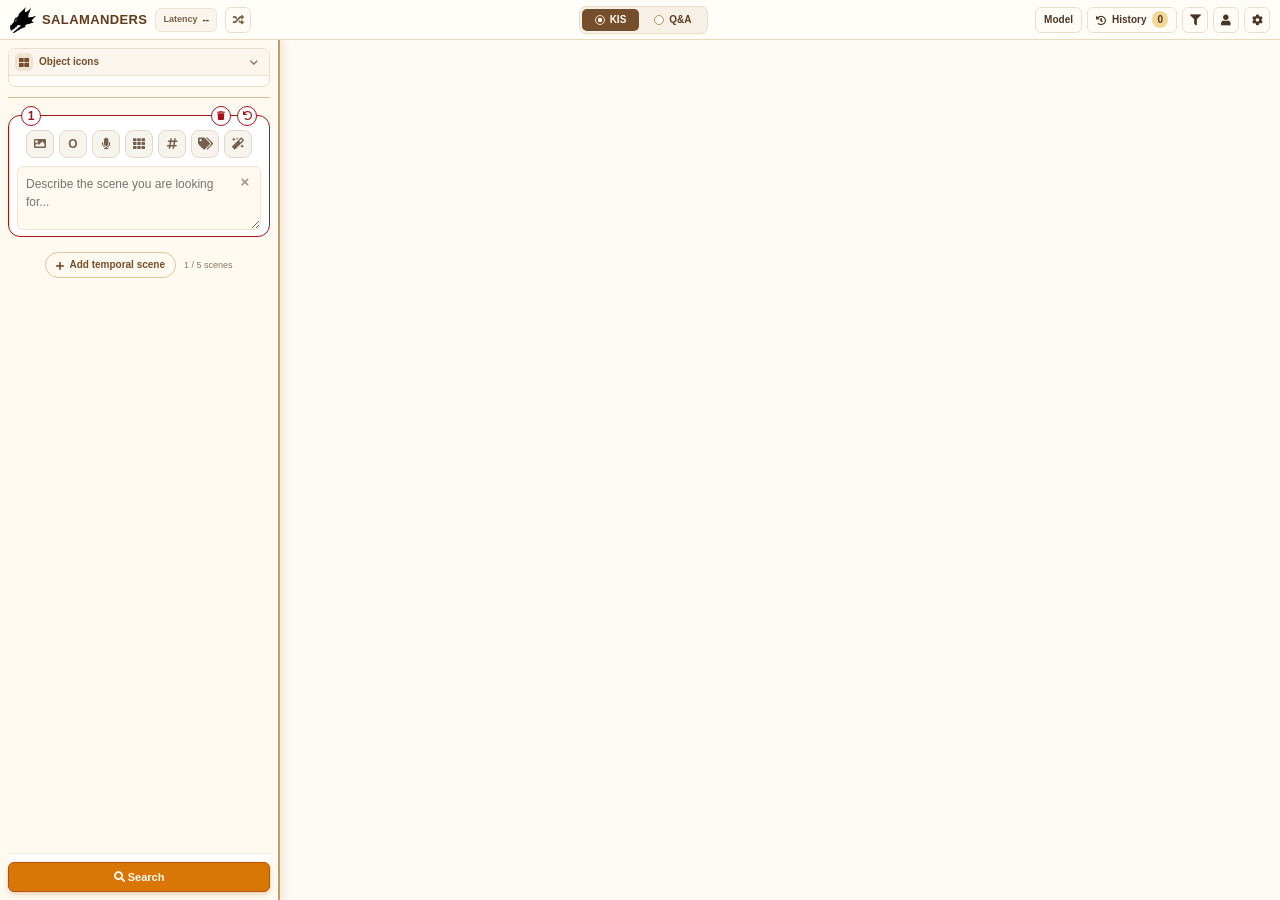
==== commit a8465600: "big update" ====
--- a/app/frontend/index.html
+++ b/app/frontend/index.html
@@ -12,7 +12,7 @@
     <link rel="stylesheet" href="css/jquery-ui.min.css" />
     <link rel="stylesheet" href="css/fontawesome.min.css" />
     <link rel="stylesheet" href="css/bootstrap.css" />
-    <link rel="stylesheet" href="css/visione.css?v=103" />
+    <link rel="stylesheet" href="css/visione.css?v=112" />
     <link rel="stylesheet" href="css/customSubmission.css?v=1" />
     <link rel="stylesheet" href="css/queryByExample.css?v=11" />
     <link rel="stylesheet" href="css/toggle.css" />
@@ -55,6 +55,14 @@
           <summary class="utility-filter-btn utility-model-btn" title="Choose search model">Model</summary>
           <div id="utilityModelOptions" class="utility-model-options" aria-label="Search models by scene"></div>
         </details>
+        <details id="searchHistory" class="utility-model utility-history">
+          <summary class="utility-filter-btn utility-model-btn" title="Restore a recent search"><i class="fa fa-history" aria-hidden="true"></i> History <span id="searchHistoryCount" class="history-count">0</span></summary>
+          <div class="utility-model-options history-panel">
+            <div class="history-header"><strong>Recent searches</strong><button type="button" id="clearSearchHistory">Clear all</button></div>
+            <p id="searchHistoryHint" class="history-hint" role="status">Select a search to restore its fields.</p>
+            <div id="searchHistoryList"></div>
+          </div>
+        </details>
         <details class="utility-filter">
           <summary class="utility-filter-btn" title="Search filters" aria-label="Search filters">
             <i class="fa fa-filter" aria-hidden="true"></i>
@@ -98,8 +106,8 @@
           <span id="submitSettingsTitle">Submit settings</span>
           <button type="button" class="submit-settings-close" onclick="closeSubmitSettings()" aria-label="Close">&times;</button>
         </div>
-        <label>Session ID<input id="submitSessionId" type="text" autocomplete="off"></label>
-        <label>Evaluation ID<input id="submitEvaluationId" type="text" autocomplete="off"></label>
+        <label>Session ID<input id="submitSessionId" type="text" autocomplete="off" readonly></label>
+        <label>Evaluation ID<input id="submitEvaluationId" type="text" autocomplete="off" readonly></label>
         <div class="submit-settings-actions">
           <button type="button" onclick="closeSubmitSettings()">Cancel</button>
           <button type="button" class="submit-settings-save" onclick="saveSubmitSettings()">Save</button>
@@ -335,11 +343,12 @@
     <script src="js/fabric.js"></script>
     <script src="js/js-yaml.min.js"></script>
     <script src="js/queryByExample.js?v=6"></script>
-    <script src="js/visione.js?v=46"></script>
-    <script src="js/visioneAVS.js?v=13"></script>
+    <script src="js/visione.js?v=48"></script>
+    <script src="js/visioneAVS.js?v=15"></script>
     <script src="js/customSubmission.js?v=1"></script>
     <script src="js/canvas.js?v=6"></script>
     <script src="js/search_bar_templates.js?v=26"></script>
+    <script src="js/searchHistory.js?v=1"></script>
     <script>
       init().catch(function (err) {
         console.error("init failed:", err);
--- a/app/frontend/css/visione.css
+++ b/app/frontend/css/visione.css
@@ -1792,23 +1792,31 @@
 }
 
 .video-result-row {
+  --result-caption-height: 14px;
   contain-intrinsic-size: auto 168px;
   content-visibility: auto;
   display: grid;
-  grid-template-columns: minmax(0, 1fr);
-  grid-template-rows: auto auto;
+  grid-template-columns: 28px minmax(0, 1fr);
+  grid-template-rows: auto;
   width: 100%;
   min-width: 0;
-  gap: 2px 0;
-}
-
-.video-id-cell {
+  gap: 4px;
+}
+
+#imgGridResults > .hline {
+  margin: 4px 0;
+  width: 100%;
+}
+
+.video-result-row > .video-id-cell {
+  position: relative;
   grid-column: 1;
   grid-row: 1;
   justify-self: stretch;
+  align-self: stretch;
   margin: 0;
   max-width: none;
-  padding: 0 6px;
+  padding: 0;
   text-align: left;
   width: 100%;
   box-sizing: border-box;
@@ -1817,32 +1825,58 @@
   line-height: 1.2;
 }
 
+.video-id-cell a {
+  position: absolute;
+  inset: 0 0 var(--result-caption-height) 0;
+  background: linear-gradient(180deg, #fff0b6 0%, #f4e495 50%, #e9ca7c 100%);
+  border: 1px solid #f2bc71;
+  border-radius: 3px;
+  display: block;
+  box-sizing: border-box;
+  width: 50%;
+  box-shadow: inset 0 1px 0 rgba(255, 255, 255, 0.8);
+  cursor: pointer;
+  text-decoration: none;
+  transition: border-color 0.15s ease, box-shadow 0.15s ease;
+}
+
 .video-id-cell a::before {
-  content: "Video ID: ";
-}
-
-.video-id-cell a {
-  border-radius: 5px;
-  color: #9a5d16;
-  display: inline-block;
-  font-weight: 800;
-  padding: 1px 6px;
-  text-decoration: none;
-  transition: background-color 0.15s ease, color 0.15s ease, box-shadow 0.15s ease, transform 0.15s ease;
+  content: "";
+  position: absolute;
+  top: 50%;
+  left: 50%;
+  transform: translate(-40%, -50%);
+  border-top: 4px solid transparent;
+  border-bottom: 4px solid transparent;
+  border-left: 5px solid #98652c;
+  pointer-events: none;
+}
+
+.video-id-cell a::after {
+  content: "";
+  position: absolute;
+  inset: 7px 0;
+  background:
+    radial-gradient(circle, #ba8c45 1px, transparent 1.5px) center top / 4px 4px no-repeat,
+    radial-gradient(circle, #ba8c45 1px, transparent 1.5px) center bottom / 4px 4px no-repeat;
+  pointer-events: none;
 }
 
 .video-id-cell a:hover,
 .video-id-cell a:focus-visible {
-  background: #f6e3bd;
-  box-shadow: 0 2px 5px rgba(118, 79, 30, 0.18);
-  color: #6f3f0c;
-  outline: none;
-  transform: translateY(-1px);
+  background: linear-gradient(180deg, #ffe8a0 0%, #efd07e 50%, #dfb563 100%);
+  border-color: #b88546;
+  box-shadow: inset 0 1px 0 rgba(255, 255, 255, 0.9), 0 1px 4px rgba(136, 91, 35, 0.2);
+}
+
+.video-id-cell a:focus-visible {
+  outline: 2px solid #9a5d16;
+  outline-offset: -2px;
 }
 
 .video-frames-scroll {
-  grid-column: 1;
-  grid-row: 2;
+  grid-column: 2;
+  grid-row: 1;
   flex: 1 1 auto;
   min-width: 0;
   width: 100%;
@@ -1853,7 +1887,7 @@
   cursor: grab;
   overflow-x: auto;
   overflow-y: hidden;
-  padding-bottom: 4px;
+  padding-bottom: 0;
   -ms-overflow-style: none;
   scrollbar-width: none;
   user-select: none;
@@ -2825,10 +2859,10 @@
   width: 28px;
   height: 28px;
   padding: 0;
-  border: 1px solid #e8dfd3;
+  border: 1px solid #e3d8ca;
   border-radius: 8px;
-  background: #faf7f2;
-  color: #8b7763;
+  background: #f7f3ed;
+  color: #75604b;
   cursor: pointer;
   font-size: 12px;
   transition: background 140ms ease, color 140ms ease, box-shadow 140ms ease;
@@ -2853,13 +2887,13 @@
   align-items: center;
   justify-content: center;
 }
-.channel-button:hover { background: #f3e8d8; color: #65451f; }
+.channel-button:hover { background: #eee3d5; border-color: #cbb69d; color: #59432f; }
 .channel-letter { font-family: inherit; font-weight: 800; line-height: 1; }
 .channel-button[aria-pressed="true"] {
-  background: #754e2b;
-  border-color: #754e2b;
-  color: #fff;
-  box-shadow: 0 2px 5px #754e2b20;
+  background: #71543b;
+  border-color: #71543b;
+  color: #fffaf3;
+  box-shadow: 0 2px 5px #71543b20;
 }
 .channel-button:focus-visible, .scene-image-upload:focus-within {
   outline: 2px solid #aa6a20;
@@ -2873,7 +2907,7 @@
   width: 5px;
   height: 5px;
   border-radius: 50%;
-  background: #d99c39;
+  background: #d5a657;
 }
 .channel-tooltip {
   position: absolute;
@@ -3151,30 +3185,6 @@
 
 .result-border .myimg-thumbnail[data-img-id] {
   position: relative;
-}
-
-.result-border .myimg-thumbnail[data-img-id]::after {
-  background: rgba(69, 42, 19, 0.9);
-  border-radius: 3px;
-  color: #fff;
-  content: "imgID: " attr(data-img-id);
-  font-size: 9px;
-  left: 50%;
-  line-height: 1;
-  opacity: 0;
-  padding: 4px 6px;
-  pointer-events: none;
-  position: absolute;
-  top: 5px;
-  transform: translateX(-50%) translateY(-2px);
-  transition: opacity 0.12s ease, transform 0.12s ease;
-  white-space: nowrap;
-  z-index: 3;
-}
-
-.result-border .myimg-thumbnail[data-img-id]:hover::after {
-  opacity: 1;
-  transform: translateX(-50%) translateY(0);
 }
 
 .result-toolbar {
@@ -3429,18 +3439,28 @@
 }
 
 .video-frames-scroll .result-border {
-  background: #ead7b8;
+  background: #faf5ed;
   border: 0;
-  border-radius: 7px;
-  box-shadow: 0 1px 3px rgba(87, 60, 32, 0.14);
+  border-radius: 3px;
+  box-shadow: none;
   box-sizing: border-box;
-  margin: 1px 2px 2px;
-  padding: 3px 3px 0;
+  margin: 0;
+  padding: 0;
   position: relative;
 }
 
 .video-frames-scroll .result-border.is-viewed {
-  box-shadow: 0 0 0 2px rgba(220, 38, 38, 0.86), 0 0 11px 4px rgba(239, 68, 68, 0.36), 0 3px 7px rgba(127, 29, 29, 0.24);
+  box-shadow: none;
+}
+
+.result-border.is-viewed .myimg-thumbnail::after {
+  content: "";
+  position: absolute;
+  inset: 0;
+  box-shadow: inset 0 0 0 2px #dc2626, inset 0 0 16px 5px rgba(220, 38, 38, 0.65);
+  border-radius: inherit;
+  pointer-events: none;
+  z-index: 3;
 }
 
 .result-viewed-badge {
@@ -3451,26 +3471,31 @@
   box-shadow: 0 1px 4px rgba(112, 20, 20, 0.34);
   color: #fff;
   display: inline-flex;
-  font-size: 8px;
+  font-size: 11px;
   font-weight: 800;
   gap: 3px;
   line-height: 1;
-  padding: 3px 5px;
+  padding: 0;
+  width: 20px;
+  height: 20px;
+  box-sizing: border-box;
+  justify-content: center;
   pointer-events: none;
   position: absolute;
-  right: 6px;
+  left: 50%;
+  transform: translateX(-50%);
   text-transform: uppercase;
-  top: 6px;
+  top: 4px;
   z-index: 5;
 }
 
 .video-frames-scroll .result-border .myimg-thumbnail {
   background: transparent;
   border: 0;
-  border-radius: 5px;
+  border-radius: 3px 3px 0 0;
   overflow: hidden;
   padding: 0;
-  width: 160px;
+  width: 190px;
 }
 
 body.result-lightbox-open,
@@ -4254,6 +4279,24 @@
 .utility-model-btn { width: auto; padding: 0 8px; font-size: 10px; }
 .utility-filter .utility-search-controls,
 .utility-model-options { top: 31px; }
+
+/* Search history follows the toolbar's warm, compact palette. */
+.utility-history > summary { gap: 6px; }
+.history-count { padding: 1px 5px; border-radius: 9px; background: var(--earth-gold-soft); font-size: 10px; }
+.history-panel { width: 350px; padding: 12px; }
+.history-header { display: flex; align-items: center; justify-content: space-between; gap: 12px; font-size: 12px; }
+.history-header button { border: 0; background: transparent; color: var(--earth-brown-dark); padding: 4px; font-size: 11px; cursor: pointer; }
+.history-header button:disabled { opacity: .4; cursor: default; }
+.history-hint, .history-empty { color: var(--earth-text); opacity: .7; font-size: 11px; line-height: 1.5; margin: 6px 0 12px; }
+.history-empty { padding: 22px 8px; text-align: center; margin: 0; }
+.history-entry { display: flex; flex-direction: column; gap: 5px; width: 100%; margin-top: 6px; padding: 10px 12px; text-align: left; border: 1px solid var(--earth-border); border-radius: 6px; background: var(--earth-surface); color: var(--earth-text); cursor: pointer; }
+.history-entry:hover { background: var(--earth-gold-soft); border-color: var(--earth-brown); }
+.history-entry:focus-visible, .history-header button:focus-visible { outline: 2px solid var(--earth-brown); outline-offset: 2px; }
+.history-query { font-size: 12px; font-weight: 600; line-height: 1.5; overflow-wrap: anywhere; display: -webkit-box; -webkit-line-clamp: 2; -webkit-box-orient: vertical; overflow: hidden; }
+.history-meta { font-size: 10px; line-height: 1.5; overflow-wrap: anywhere; }
+.history-time { font-size: 10px; opacity: .6; }
+.history-reference { border: 1px solid var(--earth-border); background: var(--earth-gold-soft); color: var(--earth-text); border-radius: 5px; padding: 6px; font-size: 11px; overflow-wrap: anywhere; cursor: pointer; }
+.history-object-label { position: absolute; pointer-events: none; font-size: 10px; color: #594426; }
 @media (max-width: 620px) {
   .utility-brand-name { display: none; }
   .utility-bar { gap: 5px; padding-inline: 6px; }
@@ -4273,38 +4316,73 @@
   padding: 0;
   pointer-events: none;
   z-index: 4;
+  opacity: 0;
+  transition: opacity 120ms ease;
+}
+.result-border .myimg-thumbnail:hover .result-toolbar,
+.result-border .myimg-thumbnail:focus-within .result-toolbar {
+  opacity: 1;
 }
 .result-toolbar .result-action {
   position: absolute;
-  width: 20px;
-  height: 20px;
-  font-size: 9px;
-  border: 1px solid rgba(255, 255, 255, 0.75);
-  background: rgba(255, 253, 248, 0.92);
-  box-shadow: 0 1px 4px #0003;
+  width: 24px;
+  height: 24px;
+  font-size: 11px;
+  border: 1px solid rgba(255, 255, 255, 0.8);
+  background: rgba(255, 253, 248, 0.76);
+  -webkit-backdrop-filter: blur(6px);
+  backdrop-filter: blur(6px);
+  box-shadow: 0 1px 4px #0004;
+  pointer-events: none;
+}
+.myimg-thumbnail:hover .result-action,
+.myimg-thumbnail:focus-within .result-action {
   pointer-events: auto;
 }
 .result-toolbar .result-action-summary { top: 4px; left: 4px; }
 .result-toolbar .result-action-play { bottom: 4px; right: 4px; }
 .result-toolbar .result-action-similarity { bottom: 4px; left: 4px; }
 .result-toolbar .result-action-submit { top: 4px; right: 4px; }
-.result-toolbar .result-action i { line-height: 1; }
+.result-toolbar .result-action > i {
+  display: inline-flex;
+  align-items: center;
+  justify-content: center;
+  width: 100%;
+  height: 100%;
+  margin: 0;
+  padding: 0;
+  line-height: 1;
+  text-align: center;
+}
 .result-border > .result-frame-id {
   display: block;
   width: 100%;
   max-width: none;
-  height: 17px;
-  padding: 1px 4px;
+  height: var(--result-caption-height, 14px);
+  margin: 0;
+  padding: 0 3px;
   border: 0;
   border-radius: 0 0 4px 4px;
   background: #faf5ed;
   box-shadow: none;
-  color: #79634d;
-  font-size: 9px;
+  color: #5d4630;
+  font-size: 10px;
   font-weight: 600;
-  line-height: 15px;
+  line-height: var(--result-caption-height, 14px);
   text-align: center;
   font-variant-numeric: tabular-nums;
 }
 .result-border > .result-frame-id:hover { background: #efe3d2; color: #4b3624; }
 .result-border > .result-frame-id:focus-visible { outline: 2px solid #aa6a20; outline-offset: -2px; }
+
+.result-toolbar .result-action:hover,
+.result-toolbar .result-action:focus-visible {
+  background: rgba(255, 253, 248, 0.98);
+  border-color: #fff;
+  box-shadow: 0 1px 5px #0006;
+  transform: none;
+}
+.result-toolbar .result-action:focus-visible {
+  outline: 2px solid #aa6a20;
+  outline-offset: 2px;
+}
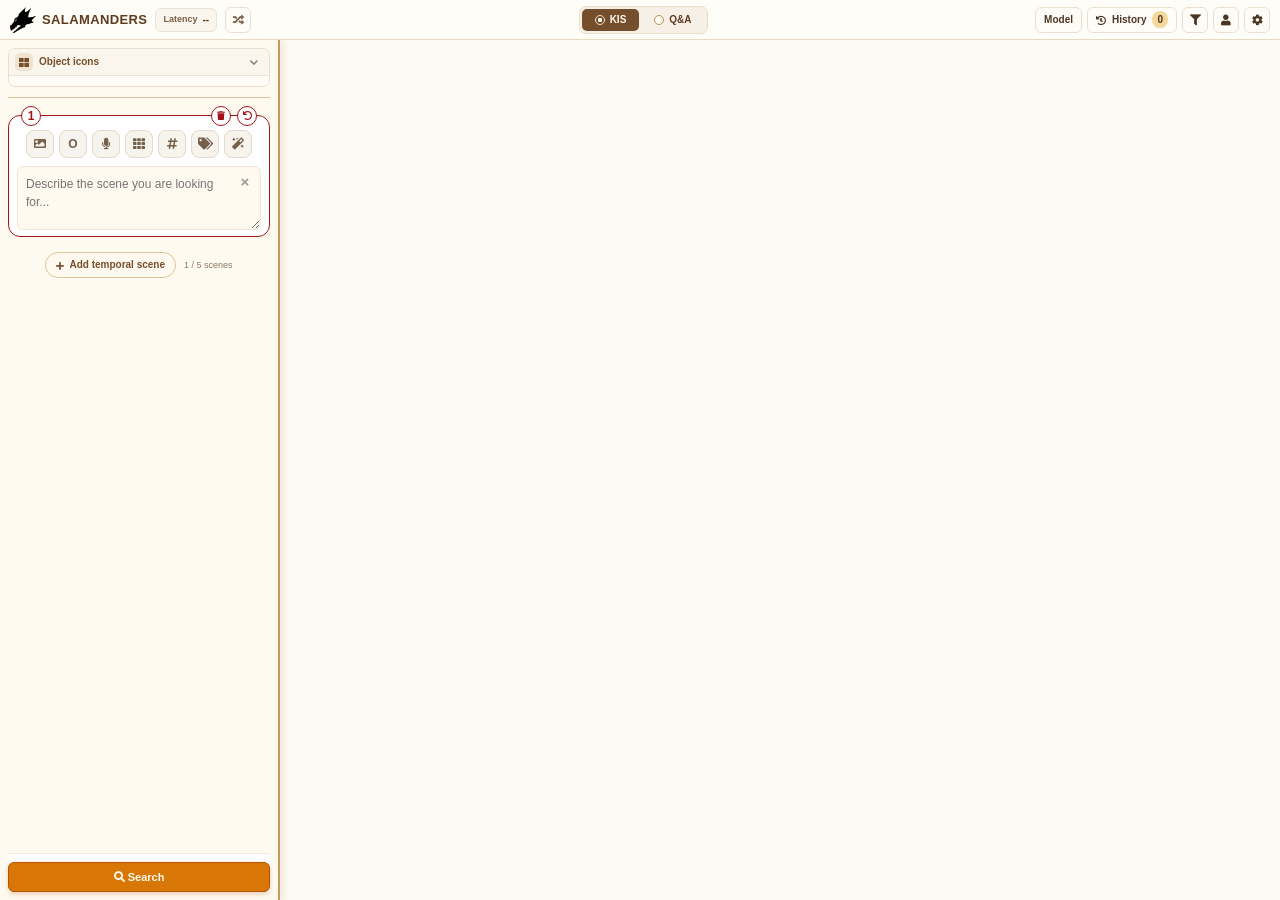
==== commit 643bc41b: "add set default model logic" ====
--- a/app/frontend/index.html
+++ b/app/frontend/index.html
@@ -106,11 +106,11 @@
           <span id="submitSettingsTitle">Submit settings</span>
           <button type="button" class="submit-settings-close" onclick="closeSubmitSettings()" aria-label="Close">&times;</button>
         </div>
+        <p>Settings are loaded from config.yaml. Edit that file and reload the page to apply changes.</p>
         <label>Session ID<input id="submitSessionId" type="text" autocomplete="off" readonly></label>
         <label>Evaluation ID<input id="submitEvaluationId" type="text" autocomplete="off" readonly></label>
         <div class="submit-settings-actions">
-          <button type="button" onclick="closeSubmitSettings()">Cancel</button>
-          <button type="button" class="submit-settings-save" onclick="saveSubmitSettings()">Save</button>
+          <button type="button" onclick="closeSubmitSettings()">Close</button>
         </div>
       </div>
     </div>
--- a/app/frontend/css/visione.css
+++ b/app/frontend/css/visione.css
@@ -2482,6 +2482,28 @@
 
 .utility-model-scene .mode-row {
   margin: 6px 0 0;
+}
+
+.model-scene-header {
+  display: flex;
+  align-items: center;
+  justify-content: space-between;
+  gap: 8px;
+}
+
+.model-default-btn {
+  padding: 3px 8px;
+  border: 1px solid var(--earth-border);
+  border-radius: 4px;
+  background: var(--earth-surface);
+  color: inherit;
+  font-size: 11px;
+  cursor: pointer;
+}
+
+.model-default-status:not(:empty) {
+  margin-top: 6px;
+  font-size: 11px;
 }
 
 .utility-filter .utility-search-controls {
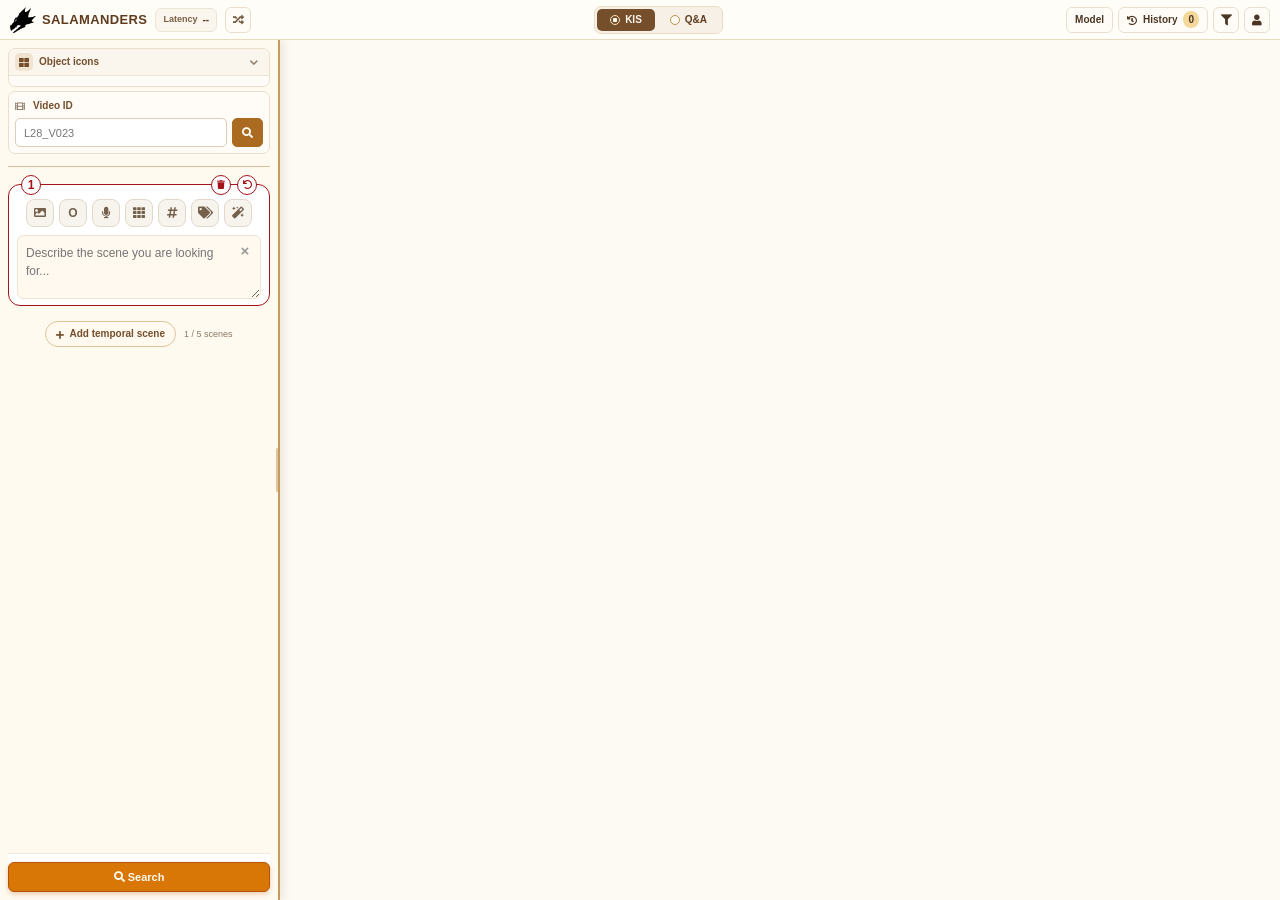
==== commit 76ae3f7a: "Add shared host submission workflow" ====
--- a/app/frontend/index.html
+++ b/app/frontend/index.html
@@ -12,7 +12,7 @@
     <link rel="stylesheet" href="css/jquery-ui.min.css" />
     <link rel="stylesheet" href="css/fontawesome.min.css" />
     <link rel="stylesheet" href="css/bootstrap.css" />
-    <link rel="stylesheet" href="css/visione.css?v=112" />
+    <link rel="stylesheet" href="css/visione.css?v=119" />
     <link rel="stylesheet" href="css/customSubmission.css?v=1" />
     <link rel="stylesheet" href="css/queryByExample.css?v=11" />
     <link rel="stylesheet" href="css/toggle.css" />
@@ -95,23 +95,6 @@
         <button type="button" class="utility-user-btn" onclick="openUserInfo()" title="User information" aria-label="User information">
           <i class="fa fa-user" aria-hidden="true"></i>
         </button>
-        <button type="button" class="utility-settings-btn" onclick="openSubmitSettings()" title="Submit settings" aria-label="Submit settings">
-          <i class="fa fa-cog" aria-hidden="true"></i>
-        </button>
-      </div>
-    </div>
-    <div id="submitSettingsModal" class="submit-settings-modal" hidden role="dialog" aria-modal="true" aria-labelledby="submitSettingsTitle">
-      <div class="submit-settings-card">
-        <div class="submit-settings-header">
-          <span id="submitSettingsTitle">Submit settings</span>
-          <button type="button" class="submit-settings-close" onclick="closeSubmitSettings()" aria-label="Close">&times;</button>
-        </div>
-        <p>Settings are loaded from config.yaml. Edit that file and reload the page to apply changes.</p>
-        <label>Session ID<input id="submitSessionId" type="text" autocomplete="off" readonly></label>
-        <label>Evaluation ID<input id="submitEvaluationId" type="text" autocomplete="off" readonly></label>
-        <div class="submit-settings-actions">
-          <button type="button" onclick="closeSubmitSettings()">Close</button>
-        </div>
       </div>
     </div>
     <div id="userInfoModal" class="submit-settings-modal" hidden role="dialog" aria-modal="true" aria-labelledby="userInfoTitle">
@@ -121,6 +104,34 @@
           <button type="button" class="submit-settings-close" onclick="closeUserInfo()" aria-label="Close">&times;</button>
         </div>
         <div class="user-info-name"><i class="fa fa-user" aria-hidden="true"></i><span id="userInfoName"></span></div>
+      </div>
+    </div>
+    <div id="clearSubmissionsModal" class="submit-settings-modal kis-submit-confirm-modal" hidden role="dialog" aria-modal="true" aria-labelledby="clearSubmissionsTitle" aria-describedby="clearSubmissionsMessage">
+      <div class="submit-settings-card kis-submit-confirm-card host-clear-confirm-card">
+        <div class="submit-settings-header">
+          <span id="clearSubmissionsTitle">Clear submitted answers</span>
+          <button type="button" class="submit-settings-close" data-clear-cancel aria-label="Close">&times;</button>
+        </div>
+        <p id="clearSubmissionsMessage" class="host-clear-confirm-copy"></p>
+        <div class="submit-settings-actions">
+          <button type="button" data-clear-cancel>Cancel</button>
+          <button id="clearSubmissionsConfirm" type="button" class="host-clear-danger" data-clear-confirm>Clear all</button>
+        </div>
+      </div>
+    </div>
+    <div id="editDresPayloadModal" class="submit-settings-modal kis-submit-confirm-modal" hidden role="dialog" aria-modal="true" aria-labelledby="editDresPayloadTitle" aria-describedby="editDresPayloadHint">
+      <div class="submit-settings-card kis-submit-confirm-card host-payload-editor-card">
+        <div class="submit-settings-header">
+          <span id="editDresPayloadTitle">Edit DRES JSON</span>
+          <button type="button" class="submit-settings-close" data-payload-cancel aria-label="Close">&times;</button>
+        </div>
+        <p id="editDresPayloadHint" class="host-payload-editor-hint">This JSON will be sent to DRES for this submission.</p>
+        <textarea id="editDresPayloadText" class="host-payload-editor-text" spellcheck="false" aria-label="DRES JSON payload"></textarea>
+        <p id="editDresPayloadError" class="host-payload-editor-error" role="alert"></p>
+        <div class="submit-settings-actions">
+          <button type="button" data-payload-cancel>Cancel</button>
+          <button id="editDresPayloadSave" type="button" class="submit-settings-save">Save JSON</button>
+        </div>
       </div>
     </div>
     <div id="content" class="containerGrid">
@@ -162,6 +173,27 @@
                   <div id="palette" class="palette"></div>
                 </div>
               </div>
+              <form id="videoIdSearch" class="video-id-search" role="search" aria-label="Search by video ID">
+                <label for="videoIdSearchInput">
+                  <i class="fa fa-film" aria-hidden="true"></i>
+                  Video ID
+                </label>
+                <div class="video-id-search-row">
+                  <input
+                    id="videoIdSearchInput"
+                    type="search"
+                    inputmode="text"
+                    autocomplete="off"
+                    maxlength="100"
+                    placeholder="L28_V023"
+                    aria-describedby="videoIdSearchStatus"
+                  />
+                  <button id="videoIdSearchButton" type="submit" title="Show all keyframes" aria-label="Show all keyframes for this video">
+                    <i class="fa fa-search" aria-hidden="true"></i>
+                  </button>
+                </div>
+                <p id="videoIdSearchStatus" class="video-id-search-status" aria-live="polite"></p>
+              </form>
               <div id="mainSearchBox"></div>
             </div>
             <div class="sidebar-scroll">
@@ -173,6 +205,17 @@
               </button>
             </div>
           </div>
+          <div
+            id="sidebarResizeHandle"
+            class="sidebar-resize-handle"
+            role="separator"
+            aria-label="Resize search panel"
+            aria-orientation="vertical"
+            aria-valuemin="240"
+            aria-valuemax="640"
+            tabindex="0"
+            title="Drag to resize the search panel"
+          ></div>
         </div>
 
         <div class="contentGrid" id="resultsContent">
@@ -190,11 +233,31 @@
           </div>
         </div>
         <div class="rightSidebarGrid" id="submitted_bar" style="display: none">
+          <div
+            id="submittedResizeHandle"
+            class="submitted-resize-handle"
+            role="separator"
+            aria-label="Resize submitted panel"
+            aria-orientation="vertical"
+            aria-valuemin="190"
+            aria-valuemax="520"
+            tabindex="0"
+            title="Drag to resize the submitted panel"
+          ></div>
           <div class="submitted-header">
             <span class="submitted-title">Submitted</span>
-            <b id="submitted_num" class="submitted-count"></b>
+            <div class="submitted-header-actions">
+              <b id="submitted_num" class="submitted-count"></b>
+              <button id="hostQueueClear" class="host-queue-clear" type="button" title="Clear all submissions" aria-label="Clear all submissions" hidden>
+                <i class="fa fa-trash" aria-hidden="true"></i>
+              </button>
+            </div>
           </div>
           <div id="avsSubmittedTab" class="submitted-list"></div>
+          <section id="hostQueuePanel" class="host-queue-panel" hidden>
+            <div id="hostQueueStatus" class="host-queue-status">Connecting to host...</div>
+            <div id="hostQueueList" class="submitted-list"></div>
+          </section>
         </div>
       </div>
     </div>
@@ -343,14 +406,15 @@
     <script src="js/fabric.js"></script>
     <script src="js/js-yaml.min.js"></script>
     <script src="js/queryByExample.js?v=6"></script>
-    <script src="js/visione.js?v=48"></script>
+    <script src="js/visione.js?v=51"></script>
     <script src="js/visioneAVS.js?v=15"></script>
-    <script src="js/customSubmission.js?v=1"></script>
+    <script src="js/customSubmission.js?v=3"></script>
+    <script src="js/hostQueue.js?v=6"></script>
     <script src="js/canvas.js?v=6"></script>
     <script src="js/search_bar_templates.js?v=26"></script>
     <script src="js/searchHistory.js?v=1"></script>
     <script>
-      init().catch(function (err) {
+      init().then(function () { return window.initHostQueue(); }).catch(function (err) {
         console.error("init failed:", err);
       });
 
--- a/app/frontend/css/visione.css
+++ b/app/frontend/css/visione.css
@@ -299,6 +299,54 @@
   z-index: 5;
 }
 
+.sidebar-resize-handle {
+  bottom: 0;
+  cursor: col-resize;
+  position: absolute;
+  right: -7px;
+  top: 0;
+  touch-action: none;
+  width: 14px;
+  z-index: 31;
+}
+
+.sidebar-resize-handle::after {
+  background: #c79b60;
+  border-radius: 999px;
+  content: "";
+  height: 44px;
+  left: 5px;
+  opacity: 0.55;
+  position: absolute;
+  top: 50%;
+  transform: translateY(-50%);
+  transition: height 0.15s ease, opacity 0.15s ease, width 0.15s ease;
+  width: 3px;
+}
+
+.sidebar-resize-handle:hover::after,
+.sidebar-resize-handle:focus-visible::after,
+.bodyGrid.sidebar-resizing .sidebar-resize-handle::after {
+  height: 72px;
+  opacity: 1;
+  width: 4px;
+}
+
+.sidebar-resize-handle:focus-visible {
+  outline: 2px solid #d97706;
+  outline-offset: -3px;
+}
+
+.bodyGrid.sidebar-resizing,
+.bodyGrid.sidebar-resizing * {
+  cursor: col-resize !important;
+  user-select: none !important;
+}
+
+.bodyGrid.sidebar-resizing .sidebarGrid {
+  transition: none;
+}
+
 .sidebar-inner {
   flex: 1;
   min-width: 0;
@@ -365,6 +413,10 @@
 
 .bodyGrid.sidebar-collapsed .sidebar-toggle .fa {
   transform: rotate(180deg);
+}
+
+.bodyGrid.sidebar-collapsed .sidebar-resize-handle {
+  display: none;
 }
 
 .sidebar-header {
@@ -1740,6 +1792,102 @@
   display: none;
 }
 
+.video-id-search {
+  background: #fffcf7;
+  border: 1px solid #eadfce;
+  border-radius: 7px;
+  box-sizing: border-box;
+  margin: 0 0 6px;
+  padding: 6px;
+}
+
+.video-id-search > label {
+  align-items: center;
+  color: #754e2b;
+  display: flex;
+  font-size: 10px;
+  font-weight: 700;
+  gap: 6px;
+  margin: 0 0 5px;
+}
+
+.video-id-search > label .fa {
+  color: #8b7763;
+  width: 12px;
+}
+
+.video-id-search-row {
+  display: flex;
+  gap: 5px;
+  min-width: 0;
+}
+
+.video-id-search-row input {
+  background: #fff;
+  border: 1px solid #dfceb5;
+  border-radius: 5px;
+  box-sizing: border-box;
+  color: #4f3824;
+  flex: 1 1 auto;
+  font-family: inherit;
+  font-size: 11px;
+  height: 29px;
+  min-width: 0;
+  padding: 5px 8px;
+  text-transform: uppercase;
+}
+
+.video-id-search-row input:focus {
+  border-color: #aa6a20;
+  box-shadow: 0 0 0 2px rgba(170, 106, 32, 0.14);
+  outline: none;
+}
+
+.video-id-search-row button {
+  align-items: center;
+  background: #aa6a20;
+  border: 1px solid #aa6a20;
+  border-radius: 5px;
+  color: #fffaf0;
+  cursor: pointer;
+  display: inline-flex;
+  flex: 0 0 31px;
+  height: 29px;
+  justify-content: center;
+  padding: 0;
+}
+
+.video-id-search-row button:hover {
+  background: #754e2b;
+  border-color: #754e2b;
+}
+
+.video-id-search-row button:focus-visible {
+  outline: 2px solid #aa6a20;
+  outline-offset: 2px;
+}
+
+.video-id-search-status {
+  color: #8b7763;
+  display: none;
+  font-size: 9px;
+  line-height: 13px;
+  margin: 4px 1px 0;
+  min-height: 13px;
+}
+
+.video-id-search-status:not(:empty) {
+  display: block;
+}
+
+.video-id-search-status[data-state="error"] {
+  color: #a41318;
+}
+
+.video-id-search-status[data-state="success"] {
+  color: #66732e;
+}
+
 .palette {
   display: grid;
   grid-template-columns: repeat(11, minmax(0, 1fr));
@@ -2482,28 +2630,6 @@
 
 .utility-model-scene .mode-row {
   margin: 6px 0 0;
-}
-
-.model-scene-header {
-  display: flex;
-  align-items: center;
-  justify-content: space-between;
-  gap: 8px;
-}
-
-.model-default-btn {
-  padding: 3px 8px;
-  border: 1px solid var(--earth-border);
-  border-radius: 4px;
-  background: var(--earth-surface);
-  color: inherit;
-  font-size: 11px;
-  cursor: pointer;
-}
-
-.model-default-status:not(:empty) {
-  margin-top: 6px;
-  font-size: 11px;
 }
 
 .utility-filter .utility-search-controls {
@@ -3323,7 +3449,78 @@
   max-width: 240px;
   min-width: 190px;
   padding: 8px;
-}
+  position: relative;
+}
+
+.submitted-resize-handle {
+  bottom: 0;
+  cursor: col-resize;
+  left: -7px;
+  position: absolute;
+  top: 0;
+  touch-action: none;
+  width: 14px;
+  z-index: 31;
+}
+
+.submitted-resize-handle::after {
+  background: #c79b60;
+  border-radius: 999px;
+  content: "";
+  height: 44px;
+  opacity: 0.55;
+  position: absolute;
+  right: 5px;
+  top: 50%;
+  transform: translateY(-50%);
+  transition: height 0.15s ease, opacity 0.15s ease, width 0.15s ease;
+  width: 3px;
+}
+
+.submitted-resize-handle:hover::after,
+.submitted-resize-handle:focus-visible::after,
+.bodyGrid.submitted-sidebar-resizing .submitted-resize-handle::after {
+  height: 72px;
+  opacity: 1;
+  width: 4px;
+}
+
+.submitted-resize-handle:focus-visible {
+  outline: 2px solid #d97706;
+  outline-offset: -3px;
+}
+
+.bodyGrid.submitted-sidebar-resizing,
+.bodyGrid.submitted-sidebar-resizing * {
+  cursor: col-resize !important;
+  user-select: none !important;
+}
+
+#hostQueuePanel[hidden], #avsSubmittedTab[hidden] { display: none !important; }
+.host-queue-status { font-size: 12px; margin: 4px 0 8px; color: #5b4a38; }
+.host-queue-item { background: #fff; border: 1px solid #dfc7a4; border-radius: 8px; margin-bottom: 8px; padding: 8px; overflow-wrap: anywhere; font-size: 12px; }
+.host-queue-item strong { display: block; font-size: 13px; }
+.host-queue-submitter { color: #c1121f; font-weight: 700; }
+.host-queue-item img { display: block; width: 100%; max-height: 150px; object-fit: contain; margin: 6px 0; }
+.host-queue-actions { align-items: center; display: flex; flex-wrap: wrap; gap: 6px; margin-top: 6px; }
+.host-queue-actions button { border-radius: 5px; cursor: pointer; padding: 6px 8px; }
+.host-queue-submit { border: 0; background: #198754; color: white; }
+.host-queue-edit { background: #fff8ec; border: 1px solid #c99b5e; color: #754e2b; }
+.host-queue-edit:hover, .host-queue-edit.is-edited { background: #f4e5c9; border-color: #aa6a20; }
+.host-queue-submit:disabled, .host-queue-edit:disabled { opacity: .6; cursor: wait; }
+.host-payload-editor-card { width: min(680px, calc(100vw - 40px)); }
+.host-payload-editor-hint { color: #6f5b45; font-size: 12px; margin: 0 0 8px; }
+.host-payload-editor-text { background: #fffdf8; border: 1px solid #d8c2a3; border-radius: 6px; box-sizing: border-box; color: #3e2f22; display: block; font-family: Consolas, "Courier New", monospace; font-size: 12px; line-height: 1.5; min-height: 310px; padding: 10px; resize: vertical; tab-size: 2; width: 100%; }
+.host-payload-editor-text:focus { border-color: #aa6a20; box-shadow: 0 0 0 2px rgba(170, 106, 32, .14); outline: none; }
+.host-payload-editor-error { color: #a41318; font-size: 11px; margin: 6px 0 0; min-height: 16px; }
+.submitted-header-actions { align-items: center; display: flex; gap: 6px; }
+.host-queue-clear { align-items: center; background: transparent; border: 0; color: #a41318; cursor: pointer; display: inline-flex; font-size: 15px; justify-content: center; padding: 3px; }
+.host-queue-clear[hidden] { display: none; }
+.host-queue-clear:disabled { opacity: .5; cursor: wait; }
+.host-clear-confirm-card { width: min(420px, calc(100vw - 40px)); }
+.host-clear-confirm-copy { color: #5b4a38; line-height: 1.5; margin: 4px 0 14px; }
+.host-clear-danger { background: #c1121f; border-color: #c1121f !important; color: #fff; font-weight: 700; }
+.host-clear-danger:hover, .host-clear-danger:focus-visible { background: #9b0d18; }
 
 .submitted-header {
   align-items: center;
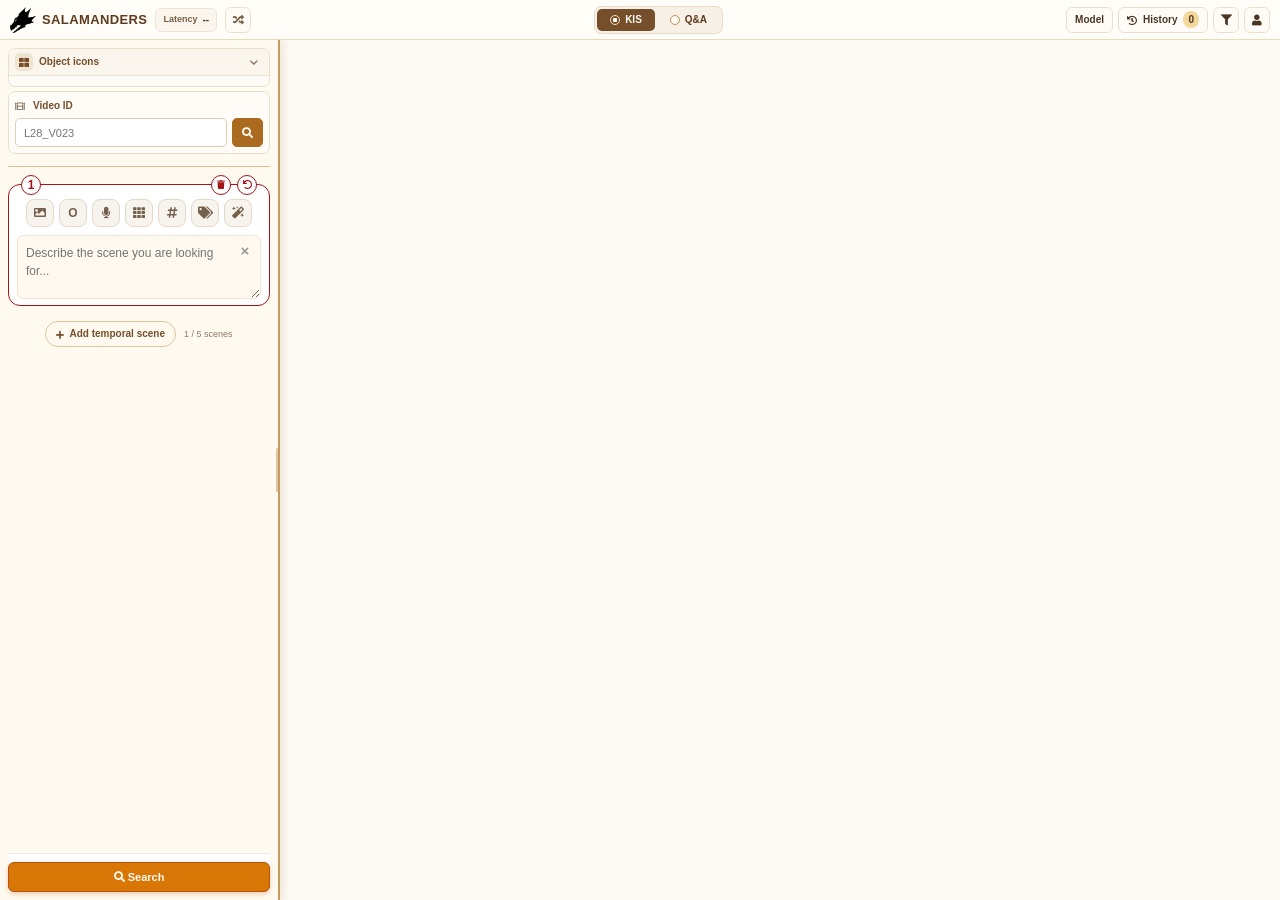
==== commit 4e1685f2: "add: copy json" ====
--- a/app/frontend/index.html
+++ b/app/frontend/index.html
@@ -12,7 +12,7 @@
     <link rel="stylesheet" href="css/jquery-ui.min.css" />
     <link rel="stylesheet" href="css/fontawesome.min.css" />
     <link rel="stylesheet" href="css/bootstrap.css" />
-    <link rel="stylesheet" href="css/visione.css?v=119" />
+    <link rel="stylesheet" href="css/visione.css?v=120" />
     <link rel="stylesheet" href="css/customSubmission.css?v=1" />
     <link rel="stylesheet" href="css/queryByExample.css?v=11" />
     <link rel="stylesheet" href="css/toggle.css" />
@@ -409,7 +409,7 @@
     <script src="js/visione.js?v=51"></script>
     <script src="js/visioneAVS.js?v=15"></script>
     <script src="js/customSubmission.js?v=3"></script>
-    <script src="js/hostQueue.js?v=6"></script>
+    <script src="js/hostQueue.js?v=7"></script>
     <script src="js/canvas.js?v=6"></script>
     <script src="js/search_bar_templates.js?v=26"></script>
     <script src="js/searchHistory.js?v=1"></script>
--- a/app/frontend/css/visione.css
+++ b/app/frontend/css/visione.css
@@ -3507,7 +3507,9 @@
 .host-queue-submit { border: 0; background: #198754; color: white; }
 .host-queue-edit { background: #fff8ec; border: 1px solid #c99b5e; color: #754e2b; }
 .host-queue-edit:hover, .host-queue-edit.is-edited { background: #f4e5c9; border-color: #aa6a20; }
-.host-queue-submit:disabled, .host-queue-edit:disabled { opacity: .6; cursor: wait; }
+.host-queue-copy { background: #fff; border: 1px solid #c8b79f; color: #5f4d3a; }
+.host-queue-copy:hover, .host-queue-copy.is-copied { background: #eee6da; border-color: #8f7658; }
+.host-queue-submit:disabled, .host-queue-edit:disabled, .host-queue-copy:disabled { opacity: .6; cursor: wait; }
 .host-payload-editor-card { width: min(680px, calc(100vw - 40px)); }
 .host-payload-editor-hint { color: #6f5b45; font-size: 12px; margin: 0 0 8px; }
 .host-payload-editor-text { background: #fffdf8; border: 1px solid #d8c2a3; border-radius: 6px; box-sizing: border-box; color: #3e2f22; display: block; font-family: Consolas, "Courier New", monospace; font-size: 12px; line-height: 1.5; min-height: 310px; padding: 10px; resize: vertical; tab-size: 2; width: 100%; }
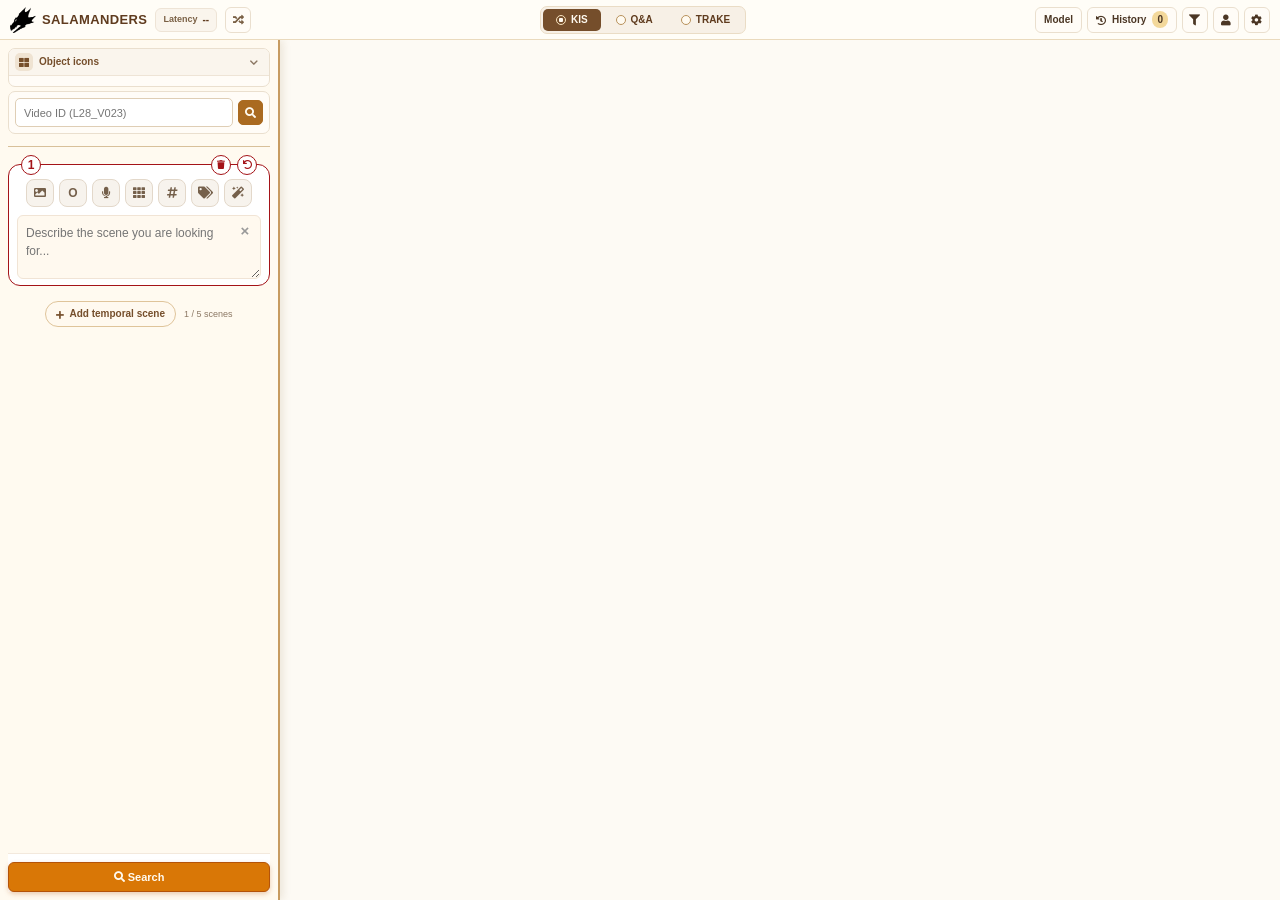
==== commit 35aacd24: "big update" ====
--- a/app/frontend/index.html
+++ b/app/frontend/index.html
@@ -12,7 +12,7 @@
     <link rel="stylesheet" href="css/jquery-ui.min.css" />
     <link rel="stylesheet" href="css/fontawesome.min.css" />
     <link rel="stylesheet" href="css/bootstrap.css" />
-    <link rel="stylesheet" href="css/visione.css?v=120" />
+    <link rel="stylesheet" href="css/visione.css?v=host5" />
     <link rel="stylesheet" href="css/customSubmission.css?v=1" />
     <link rel="stylesheet" href="css/queryByExample.css?v=11" />
     <link rel="stylesheet" href="css/toggle.css" />
@@ -49,6 +49,10 @@
           <input type="radio" aria-label="Visual Question Answering" name="utility-option" value="qa" onclick="setTaskType('qa')" />
           Q&amp;A
         </label>
+        <label class="utility-radio-label" title="Temporal Retrieval and Alignment of Key Events">
+          <input type="radio" aria-label="TRAKE" name="utility-option" value="trake" onclick="setTaskType('trake')" />
+          TRAKE
+        </label>
       </div>
       <div id="utilityActions" class="utility-actions" aria-label="Additional utilities">
         <details class="utility-model">
@@ -95,6 +99,21 @@
         <button type="button" class="utility-user-btn" onclick="openUserInfo()" title="User information" aria-label="User information">
           <i class="fa fa-user" aria-hidden="true"></i>
         </button>
+        <button type="button" class="utility-settings-btn" onclick="openSubmitSettings()" title="Submit settings" aria-label="Submit settings">
+          <i class="fa fa-cog" aria-hidden="true"></i>
+        </button>
+      </div>
+    </div>
+    <div id="submitSettingsModal" class="submit-settings-modal" hidden role="dialog" aria-modal="true" aria-labelledby="submitSettingsTitle">
+      <div class="submit-settings-card">
+        <div class="submit-settings-header">
+          <span id="submitSettingsTitle">Query ZIP</span>
+          <button type="button" class="submit-settings-close" onclick="closeSubmitSettings()" aria-label="Close">&times;</button>
+        </div>
+        <p>Queries stay in this tab until reload. Upload a ZIP to choose a query when saving an answer. Without a ZIP, answers are saved as manual submissions.</p>
+        <div class="submit-settings-actions">
+          <button type="button" onclick="closeSubmitSettings()">Close</button>
+        </div>
       </div>
     </div>
     <div id="userInfoModal" class="submit-settings-modal" hidden role="dialog" aria-modal="true" aria-labelledby="userInfoTitle">
@@ -125,7 +144,7 @@
           <span id="editDresPayloadTitle">Edit DRES JSON</span>
           <button type="button" class="submit-settings-close" data-payload-cancel aria-label="Close">&times;</button>
         </div>
-        <p id="editDresPayloadHint" class="host-payload-editor-hint">This JSON will be sent to DRES for this submission.</p>
+        <p id="editDresPayloadHint" class="host-payload-editor-hint">This JSON will be sent to DRES for this submission. Edits stay in this tab until reload.</p>
         <textarea id="editDresPayloadText" class="host-payload-editor-text" spellcheck="false" aria-label="DRES JSON payload"></textarea>
         <p id="editDresPayloadError" class="host-payload-editor-error" role="alert"></p>
         <div class="submit-settings-actions">
@@ -174,10 +193,6 @@
                 </div>
               </div>
               <form id="videoIdSearch" class="video-id-search" role="search" aria-label="Search by video ID">
-                <label for="videoIdSearchInput">
-                  <i class="fa fa-film" aria-hidden="true"></i>
-                  Video ID
-                </label>
                 <div class="video-id-search-row">
                   <input
                     id="videoIdSearchInput"
@@ -185,10 +200,11 @@
                     inputmode="text"
                     autocomplete="off"
                     maxlength="100"
-                    placeholder="L28_V023"
+                    placeholder="Video ID (L28_V023)"
+                    aria-label="Video ID"
                     aria-describedby="videoIdSearchStatus"
                   />
-                  <button id="videoIdSearchButton" type="submit" title="Show all keyframes" aria-label="Show all keyframes for this video">
+                  <button id="videoIdSearchButton" type="submit" title="Show evenly spaced keyframes" aria-label="Show evenly spaced keyframes for this video">
                     <i class="fa fa-search" aria-hidden="true"></i>
                   </button>
                 </div>
@@ -205,17 +221,6 @@
               </button>
             </div>
           </div>
-          <div
-            id="sidebarResizeHandle"
-            class="sidebar-resize-handle"
-            role="separator"
-            aria-label="Resize search panel"
-            aria-orientation="vertical"
-            aria-valuemin="240"
-            aria-valuemax="640"
-            tabindex="0"
-            title="Drag to resize the search panel"
-          ></div>
         </div>
 
         <div class="contentGrid" id="resultsContent">
@@ -233,31 +238,12 @@
           </div>
         </div>
         <div class="rightSidebarGrid" id="submitted_bar" style="display: none">
-          <div
-            id="submittedResizeHandle"
-            class="submitted-resize-handle"
-            role="separator"
-            aria-label="Resize submitted panel"
-            aria-orientation="vertical"
-            aria-valuemin="190"
-            aria-valuemax="520"
-            tabindex="0"
-            title="Drag to resize the submitted panel"
-          ></div>
           <div class="submitted-header">
-            <span class="submitted-title">Submitted</span>
-            <div class="submitted-header-actions">
-              <b id="submitted_num" class="submitted-count"></b>
-              <button id="hostQueueClear" class="host-queue-clear" type="button" title="Clear all submissions" aria-label="Clear all submissions" hidden>
-                <i class="fa fa-trash" aria-hidden="true"></i>
-              </button>
-            </div>
+            <span class="submitted-title">Submission</span>
+            <div class="submitted-header-actions"><b id="submitted_num" class="submitted-count"></b><button id="hostQueueClear" class="host-queue-clear" type="button" title="Clear all submissions" aria-label="Clear all submissions" hidden><i class="fa fa-trash" aria-hidden="true"></i></button><button id="submissionToggle" class="submission-toggle" type="button" title="Hide submission panel" aria-label="Hide submission panel" aria-expanded="true" aria-controls="hostQueuePanel avsSubmittedTab">&#8250;</button></div>
           </div>
           <div id="avsSubmittedTab" class="submitted-list"></div>
-          <section id="hostQueuePanel" class="host-queue-panel" hidden>
-            <div id="hostQueueStatus" class="host-queue-status">Connecting to host...</div>
-            <div id="hostQueueList" class="submitted-list"></div>
-          </section>
+          <section id="hostQueuePanel" hidden><div id="hostQueueStatus" class="host-queue-status">Connecting to host...</div><div id="hostQueueList" class="submitted-list"></div></section>
         </div>
       </div>
     </div>
@@ -406,10 +392,10 @@
     <script src="js/fabric.js"></script>
     <script src="js/js-yaml.min.js"></script>
     <script src="js/queryByExample.js?v=6"></script>
-    <script src="js/visione.js?v=51"></script>
+    <script src="js/visione.js?v=host3"></script>
     <script src="js/visioneAVS.js?v=15"></script>
-    <script src="js/customSubmission.js?v=3"></script>
-    <script src="js/hostQueue.js?v=7"></script>
+    <script src="js/customSubmission.js?v=host1"></script>
+    <script src="js/hostQueue.js?v=host4"></script>
     <script src="js/canvas.js?v=6"></script>
     <script src="js/search_bar_templates.js?v=26"></script>
     <script src="js/searchHistory.js?v=1"></script>
--- a/app/frontend/css/visione.css
+++ b/app/frontend/css/visione.css
@@ -297,54 +297,6 @@
     width 0.2s ease,
     max-width 0.2s ease;
   z-index: 5;
-}
-
-.sidebar-resize-handle {
-  bottom: 0;
-  cursor: col-resize;
-  position: absolute;
-  right: -7px;
-  top: 0;
-  touch-action: none;
-  width: 14px;
-  z-index: 31;
-}
-
-.sidebar-resize-handle::after {
-  background: #c79b60;
-  border-radius: 999px;
-  content: "";
-  height: 44px;
-  left: 5px;
-  opacity: 0.55;
-  position: absolute;
-  top: 50%;
-  transform: translateY(-50%);
-  transition: height 0.15s ease, opacity 0.15s ease, width 0.15s ease;
-  width: 3px;
-}
-
-.sidebar-resize-handle:hover::after,
-.sidebar-resize-handle:focus-visible::after,
-.bodyGrid.sidebar-resizing .sidebar-resize-handle::after {
-  height: 72px;
-  opacity: 1;
-  width: 4px;
-}
-
-.sidebar-resize-handle:focus-visible {
-  outline: 2px solid #d97706;
-  outline-offset: -3px;
-}
-
-.bodyGrid.sidebar-resizing,
-.bodyGrid.sidebar-resizing * {
-  cursor: col-resize !important;
-  user-select: none !important;
-}
-
-.bodyGrid.sidebar-resizing .sidebarGrid {
-  transition: none;
 }
 
 .sidebar-inner {
@@ -413,10 +365,6 @@
 
 .bodyGrid.sidebar-collapsed .sidebar-toggle .fa {
   transform: rotate(180deg);
-}
-
-.bodyGrid.sidebar-collapsed .sidebar-resize-handle {
-  display: none;
 }
 
 .sidebar-header {
@@ -1792,102 +1740,6 @@
   display: none;
 }
 
-.video-id-search {
-  background: #fffcf7;
-  border: 1px solid #eadfce;
-  border-radius: 7px;
-  box-sizing: border-box;
-  margin: 0 0 6px;
-  padding: 6px;
-}
-
-.video-id-search > label {
-  align-items: center;
-  color: #754e2b;
-  display: flex;
-  font-size: 10px;
-  font-weight: 700;
-  gap: 6px;
-  margin: 0 0 5px;
-}
-
-.video-id-search > label .fa {
-  color: #8b7763;
-  width: 12px;
-}
-
-.video-id-search-row {
-  display: flex;
-  gap: 5px;
-  min-width: 0;
-}
-
-.video-id-search-row input {
-  background: #fff;
-  border: 1px solid #dfceb5;
-  border-radius: 5px;
-  box-sizing: border-box;
-  color: #4f3824;
-  flex: 1 1 auto;
-  font-family: inherit;
-  font-size: 11px;
-  height: 29px;
-  min-width: 0;
-  padding: 5px 8px;
-  text-transform: uppercase;
-}
-
-.video-id-search-row input:focus {
-  border-color: #aa6a20;
-  box-shadow: 0 0 0 2px rgba(170, 106, 32, 0.14);
-  outline: none;
-}
-
-.video-id-search-row button {
-  align-items: center;
-  background: #aa6a20;
-  border: 1px solid #aa6a20;
-  border-radius: 5px;
-  color: #fffaf0;
-  cursor: pointer;
-  display: inline-flex;
-  flex: 0 0 31px;
-  height: 29px;
-  justify-content: center;
-  padding: 0;
-}
-
-.video-id-search-row button:hover {
-  background: #754e2b;
-  border-color: #754e2b;
-}
-
-.video-id-search-row button:focus-visible {
-  outline: 2px solid #aa6a20;
-  outline-offset: 2px;
-}
-
-.video-id-search-status {
-  color: #8b7763;
-  display: none;
-  font-size: 9px;
-  line-height: 13px;
-  margin: 4px 1px 0;
-  min-height: 13px;
-}
-
-.video-id-search-status:not(:empty) {
-  display: block;
-}
-
-.video-id-search-status[data-state="error"] {
-  color: #a41318;
-}
-
-.video-id-search-status[data-state="success"] {
-  color: #66732e;
-}
-
 .palette {
   display: grid;
   grid-template-columns: repeat(11, minmax(0, 1fr));
@@ -2630,6 +2482,28 @@
 
 .utility-model-scene .mode-row {
   margin: 6px 0 0;
+}
+
+.model-scene-header {
+  display: flex;
+  align-items: center;
+  justify-content: space-between;
+  gap: 8px;
+}
+
+.model-default-btn {
+  padding: 3px 8px;
+  border: 1px solid var(--earth-border);
+  border-radius: 4px;
+  background: var(--earth-surface);
+  color: inherit;
+  font-size: 11px;
+  cursor: pointer;
+}
+
+.model-default-status:not(:empty) {
+  margin-top: 6px;
+  font-size: 11px;
 }
 
 .utility-filter .utility-search-controls {
@@ -3446,83 +3320,11 @@
   background: #f7f1e8;
   border-left: 1px solid #dfc7a4;
   box-sizing: border-box;
-  max-width: 240px;
-  min-width: 190px;
-  padding: 8px;
-  position: relative;
-}
-
-.submitted-resize-handle {
-  bottom: 0;
-  cursor: col-resize;
-  left: -7px;
-  position: absolute;
-  top: 0;
-  touch-action: none;
-  width: 14px;
-  z-index: 31;
-}
-
-.submitted-resize-handle::after {
-  background: #c79b60;
-  border-radius: 999px;
-  content: "";
-  height: 44px;
-  opacity: 0.55;
-  position: absolute;
-  right: 5px;
-  top: 50%;
-  transform: translateY(-50%);
-  transition: height 0.15s ease, opacity 0.15s ease, width 0.15s ease;
-  width: 3px;
-}
-
-.submitted-resize-handle:hover::after,
-.submitted-resize-handle:focus-visible::after,
-.bodyGrid.submitted-sidebar-resizing .submitted-resize-handle::after {
-  height: 72px;
-  opacity: 1;
-  width: 4px;
-}
-
-.submitted-resize-handle:focus-visible {
-  outline: 2px solid #d97706;
-  outline-offset: -3px;
-}
-
-.bodyGrid.submitted-sidebar-resizing,
-.bodyGrid.submitted-sidebar-resizing * {
-  cursor: col-resize !important;
-  user-select: none !important;
-}
-
-#hostQueuePanel[hidden], #avsSubmittedTab[hidden] { display: none !important; }
-.host-queue-status { font-size: 12px; margin: 4px 0 8px; color: #5b4a38; }
-.host-queue-item { background: #fff; border: 1px solid #dfc7a4; border-radius: 8px; margin-bottom: 8px; padding: 8px; overflow-wrap: anywhere; font-size: 12px; }
-.host-queue-item strong { display: block; font-size: 13px; }
-.host-queue-submitter { color: #c1121f; font-weight: 700; }
-.host-queue-item img { display: block; width: 100%; max-height: 150px; object-fit: contain; margin: 6px 0; }
-.host-queue-actions { align-items: center; display: flex; flex-wrap: wrap; gap: 6px; margin-top: 6px; }
-.host-queue-actions button { border-radius: 5px; cursor: pointer; padding: 6px 8px; }
-.host-queue-submit { border: 0; background: #198754; color: white; }
-.host-queue-edit { background: #fff8ec; border: 1px solid #c99b5e; color: #754e2b; }
-.host-queue-edit:hover, .host-queue-edit.is-edited { background: #f4e5c9; border-color: #aa6a20; }
-.host-queue-copy { background: #fff; border: 1px solid #c8b79f; color: #5f4d3a; }
-.host-queue-copy:hover, .host-queue-copy.is-copied { background: #eee6da; border-color: #8f7658; }
-.host-queue-submit:disabled, .host-queue-edit:disabled, .host-queue-copy:disabled { opacity: .6; cursor: wait; }
-.host-payload-editor-card { width: min(680px, calc(100vw - 40px)); }
-.host-payload-editor-hint { color: #6f5b45; font-size: 12px; margin: 0 0 8px; }
-.host-payload-editor-text { background: #fffdf8; border: 1px solid #d8c2a3; border-radius: 6px; box-sizing: border-box; color: #3e2f22; display: block; font-family: Consolas, "Courier New", monospace; font-size: 12px; line-height: 1.5; min-height: 310px; padding: 10px; resize: vertical; tab-size: 2; width: 100%; }
-.host-payload-editor-text:focus { border-color: #aa6a20; box-shadow: 0 0 0 2px rgba(170, 106, 32, .14); outline: none; }
-.host-payload-editor-error { color: #a41318; font-size: 11px; margin: 6px 0 0; min-height: 16px; }
-.submitted-header-actions { align-items: center; display: flex; gap: 6px; }
-.host-queue-clear { align-items: center; background: transparent; border: 0; color: #a41318; cursor: pointer; display: inline-flex; font-size: 15px; justify-content: center; padding: 3px; }
-.host-queue-clear[hidden] { display: none; }
-.host-queue-clear:disabled { opacity: .5; cursor: wait; }
-.host-clear-confirm-card { width: min(420px, calc(100vw - 40px)); }
-.host-clear-confirm-copy { color: #5b4a38; line-height: 1.5; margin: 4px 0 14px; }
-.host-clear-danger { background: #c1121f; border-color: #c1121f !important; color: #fff; font-weight: 700; }
-.host-clear-danger:hover, .host-clear-danger:focus-visible { background: #9b0d18; }
+  width: 220px;
+  max-width: 220px;
+  min-width: 180px;
+  padding: 5px;
+}
 
 .submitted-header {
   align-items: center;
@@ -3532,8 +3334,8 @@
   box-shadow: 0 2px 7px rgba(74, 52, 31, 0.1);
   display: flex;
   justify-content: space-between;
-  margin-bottom: 8px;
-  padding: 7px 9px;
+  margin-bottom: 4px;
+  padding: 3px 6px;
   position: sticky;
   top: 0;
   z-index: 2;
@@ -3543,8 +3345,8 @@
   color: #604126;
   font-size: 12px;
   font-weight: 800;
-  letter-spacing: 0.04em;
-  text-transform: uppercase;
+  letter-spacing: 0;
+  text-transform: none;
 }
 
 .submitted-count {
@@ -4564,6 +4366,9 @@
 .result-toolbar .result-action-play { bottom: 4px; right: 4px; }
 .result-toolbar .result-action-similarity { bottom: 4px; left: 4px; }
 .result-toolbar .result-action-submit { top: 4px; right: 4px; }
+body[data-task="trake"] .result-action-submit,
+body[data-task="trake"] .nearby-keyframe-action-submit,
+body[data-task="trake"] .result-lightbox-action-submit { display: none !important; }
 .result-toolbar .result-action > i {
   display: inline-flex;
   align-items: center;
@@ -4607,3 +4412,138 @@
   outline: 2px solid #aa6a20;
   outline-offset: 2px;
 }
+
+#hostQueuePanel[hidden], #avsSubmittedTab[hidden] { display: none !important; }
+.host-queue-status { font-size: 10px; line-height: 14px; margin: 2px 0 4px; color: #5b4a38; }
+#hostQueueList { gap: 5px; }
+.host-queue-item { background: #fff; border: 1px solid #dfc7a4; border-radius: 6px; padding: 4px; min-width: 0; overflow-wrap: anywhere; font-size: 11px; }
+.host-queue-meta { display: flex; align-items: center; gap: 3px; white-space: nowrap; font-size: 10px; line-height: 18px; min-width: 0; }
+.host-queue-task { font-weight: 700; }
+.host-queue-frame-id { flex: 1; min-width: 0; overflow: hidden; text-overflow: ellipsis; color: #754e2b; }
+.host-queue-frame-id:hover { text-decoration: underline; }
+.host-queue-item-status { color: #6f5b45; }
+.host-queue-media { position: relative; min-height: 50px; background: #f7f1e8; border-radius: 3px; overflow: hidden; }
+.host-queue-submitter { position: absolute; top: 3px; left: 3px; max-width: calc(100% - 6px); overflow: hidden; text-overflow: ellipsis; white-space: nowrap; color: #a41318; background: rgba(255, 250, 242, .94); border-radius: 3px; padding: 1px 5px; font-size: 10px; line-height: 15px; font-weight: 700; }
+.host-queue-item img { display: block; width: 100%; height: auto; object-fit: contain; margin: 0; }
+.host-queue-media-tools { position: absolute; bottom: 3px; right: 3px; display: flex; gap: 3px; }
+.host-queue-media-action { display: inline-flex; align-items: center; justify-content: center; width: 24px; height: 24px; padding: 0; border: 1px solid #c8b79f; border-radius: 4px; color: #604126; background: rgba(255, 253, 248, .94); cursor: pointer; font-size: 11px; }
+.host-queue-media-action:hover { background: #fff; color: #a41318; }
+.host-queue-media-action:focus-visible, .host-queue-frame-id:focus-visible { outline: 2px solid #aa6a20; outline-offset: 1px; }
+.host-queue-answer { font-size: 10px; line-height: 14px; margin-top: 3px; }
+.host-queue-actions { display: grid; grid-template-columns: 1fr .7fr 1.2fr; gap: 3px; margin-top: 4px; }
+.host-queue-actions button { min-width: 0; border-radius: 4px; cursor: pointer; padding: 3px 2px; font-size: 10px; line-height: 16px; white-space: nowrap; }
+.host-queue-submit { border: 0; background: #198754; color: white; }
+.host-queue-edit { background: #fff8ec; border: 1px solid #c99b5e; color: #754e2b; }
+.host-queue-edit:hover, .host-queue-edit.is-edited { background: #f4e5c9; border-color: #aa6a20; }
+.host-queue-copy { background: #fff; border: 1px solid #c8b79f; color: #5f4d3a; }
+.host-queue-copy:hover { background: #eee6da; border-color: #8f7658; }
+.host-queue-copy:focus-visible { outline: 2px solid #aa6a20; outline-offset: 2px; }
+.host-queue-submit:disabled, .host-queue-edit:disabled, .host-queue-copy:disabled { opacity: .6; cursor: wait; }
+.host-payload-editor-card { width: min(680px, calc(100vw - 40px)); }
+.host-payload-editor-hint { color: #6f5b45; font-size: 12px; margin: 0 0 8px; }
+.host-payload-editor-text { background: #fffdf8; border: 1px solid #d8c2a3; border-radius: 6px; box-sizing: border-box; color: #3e2f22; display: block; font-family: Consolas, "Courier New", monospace; font-size: 12px; line-height: 1.5; min-height: 310px; padding: 10px; resize: vertical; tab-size: 2; width: 100%; }
+.host-payload-editor-text:focus { border-color: #aa6a20; box-shadow: 0 0 0 2px rgba(170, 106, 32, .14); outline: none; }
+.host-payload-editor-error { color: #a41318; font-size: 11px; margin: 6px 0 0; min-height: 16px; }
+.submitted-header-actions { align-items: center; display: flex; gap: 6px; }
+.submission-toggle { display: inline-flex; align-items: center; justify-content: center; width: 20px; height: 22px; padding: 0; border: 0; border-radius: 4px; background: transparent; color: #754e2b; font-size: 22px; line-height: 1; cursor: pointer; }
+.submission-toggle:hover { background: #eee6da; }
+.submission-toggle:focus-visible { outline: 2px solid #aa6a20; outline-offset: 1px; }
+#submitted_bar[data-collapsed="true"] { width: 28px; min-width: 28px; max-width: 28px; padding: 3px; overflow: hidden; }
+#submitted_bar[data-collapsed="true"] > :not(.submitted-header),
+#submitted_bar[data-collapsed="true"] .submitted-title,
+#submitted_bar[data-collapsed="true"] .submitted-header-actions > :not(.submission-toggle) { display: none !important; }
+#submitted_bar[data-collapsed="true"] .submitted-header { padding: 0; border: 0; box-shadow: none; background: transparent; }
+.host-queue-clear { align-items: center; background: transparent; border: 0; color: #a41318; cursor: pointer; display: inline-flex; font-size: 15px; justify-content: center; padding: 3px; }
+.host-queue-clear[hidden] { display: none; }
+.host-queue-clear:disabled { opacity: .5; cursor: wait; }
+.host-clear-confirm-card { width: min(420px, calc(100vw - 40px)); }
+.host-clear-confirm-copy { color: #5b4a38; line-height: 1.5; margin: 4px 0 14px; }
+.host-clear-danger { background: #c1121f; border-color: #c1121f !important; color: #fff; font-weight: 700; }
+.host-clear-danger:hover, .host-clear-danger:focus-visible { background: #9b0d18; }
+
+.video-id-search {
+  background: #fffcf7;
+  border: 1px solid #eadfce;
+  border-radius: 7px;
+  box-sizing: border-box;
+  margin: 0 0 6px;
+  padding: 6px;
+}
+
+.video-id-search-row {
+  align-items: center;
+  display: flex;
+  gap: 5px;
+  min-width: 0;
+}
+
+.video-id-search-row input {
+  background: #fff;
+  border: 1px solid #dfceb5;
+  border-radius: 5px;
+  box-sizing: border-box;
+  color: #4f3824;
+  flex: 1 1 auto;
+  font-family: inherit;
+  font-size: 11px;
+  height: 29px;
+  min-width: 0;
+  padding: 5px 8px;
+  text-transform: uppercase;
+}
+
+.video-id-search-row input::placeholder {
+  text-transform: none;
+}
+
+.video-id-search-row input:focus {
+  border-color: #aa6a20;
+  box-shadow: 0 0 0 2px rgba(170, 106, 32, 0.14);
+  outline: none;
+}
+
+.video-id-search-row button {
+  align-items: center;
+  background: #aa6a20;
+  border: 1px solid #aa6a20;
+  border-radius: 5px;
+  color: #fffaf0;
+  cursor: pointer;
+  display: inline-flex;
+  flex: 0 0 25px;
+  height: 25px;
+  font-size: 11px;
+  justify-content: center;
+  padding: 0;
+}
+
+.video-id-search-row button:hover {
+  background: #754e2b;
+  border-color: #754e2b;
+}
+
+.video-id-search-row button:focus-visible {
+  outline: 2px solid #aa6a20;
+  outline-offset: 2px;
+}
+
+.video-id-search-status {
+  color: #8b7763;
+  display: none;
+  font-size: 9px;
+  line-height: 13px;
+  margin: 4px 1px 0;
+  min-height: 13px;
+}
+
+.video-id-search-status:not(:empty) {
+  display: block;
+}
+
+.video-id-search-status[data-state="error"] {
+  color: #a41318;
+}
+
+.video-id-search-status[data-state="success"] {
+  color: #66732e;
+}
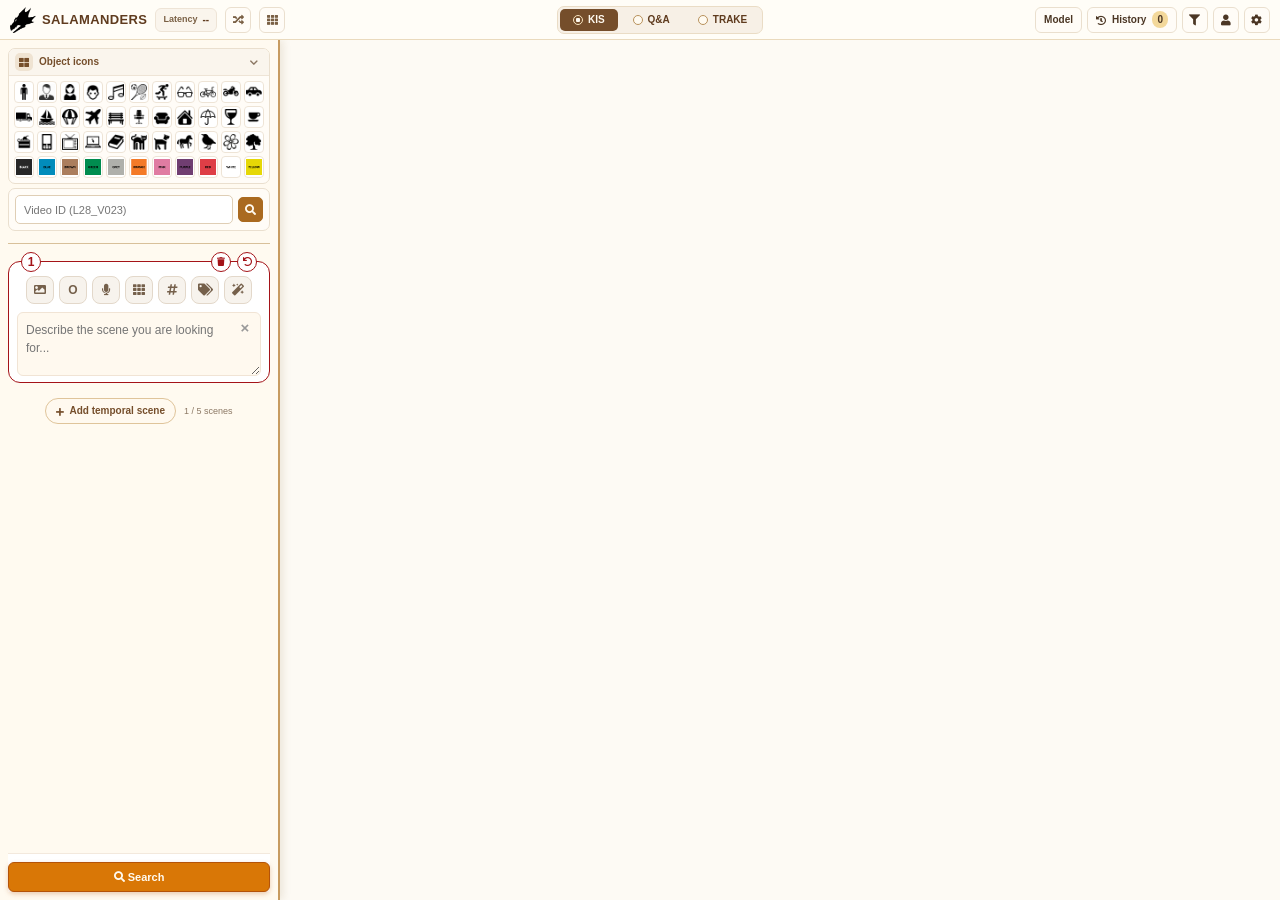
==== commit e072bc88: "final update" ====
--- a/app/frontend/index.html
+++ b/app/frontend/index.html
@@ -12,7 +12,7 @@
     <link rel="stylesheet" href="css/jquery-ui.min.css" />
     <link rel="stylesheet" href="css/fontawesome.min.css" />
     <link rel="stylesheet" href="css/bootstrap.css" />
-    <link rel="stylesheet" href="css/visione.css?v=host5" />
+    <link rel="stylesheet" href="css/visione.css?v=representative1" />
     <link rel="stylesheet" href="css/customSubmission.css?v=1" />
     <link rel="stylesheet" href="css/queryByExample.css?v=11" />
     <link rel="stylesheet" href="css/toggle.css" />
@@ -38,6 +38,17 @@
         onclick="toggleRearrange()"
       >
         <i class="fas fa-random" aria-hidden="true"></i>
+      </button>
+      <button
+        type="button"
+        id="representativeToggle"
+        class="utility-rearrange utility-representative"
+        title="Show one frame per video (single query only)"
+        aria-label="Show one frame per video"
+        aria-pressed="false"
+        onclick="toggleRepresentativeView()"
+      >
+        <i class="fas fa-th" aria-hidden="true"></i>
       </button>
       <div class="utility-task" aria-label="Task">
         <span class="utility-task-label">Task</span>
@@ -392,7 +403,7 @@
     <script src="js/fabric.js"></script>
     <script src="js/js-yaml.min.js"></script>
     <script src="js/queryByExample.js?v=6"></script>
-    <script src="js/visione.js?v=host3"></script>
+    <script src="js/visione.js?v=representative1"></script>
     <script src="js/visioneAVS.js?v=15"></script>
     <script src="js/customSubmission.js?v=host1"></script>
     <script src="js/hostQueue.js?v=host4"></script>
--- a/app/frontend/css/visione.css
+++ b/app/frontend/css/visione.css
@@ -2394,6 +2394,38 @@
 
 .utility-rearrange[aria-pressed="true"] i {
   filter: drop-shadow(0 0 4px #fff1a6);
+}
+
+.utility-representative {
+  left: 354px;
+}
+
+.utility-representative:disabled {
+  cursor: not-allowed;
+  opacity: 0.45;
+}
+
+#imgGridResults.representative-results.gridcontainer {
+  display: grid;
+  grid-template-columns: repeat(auto-fill, minmax(194px, 1fr));
+  align-content: start;
+  gap: 6px;
+}
+
+#imgGridResults.representative-results > .video-result-row {
+  display: block;
+  width: 194px;
+  max-width: 100%;
+}
+
+#imgGridResults.representative-results .video-id-cell,
+#imgGridResults.representative-results > .hline {
+  display: none;
+}
+
+#imgGridResults.representative-results .video-frames-scroll {
+  overflow: visible;
+  width: 100%;
 }
 
 /* Compact top-right filter menu; it reuses the existing select and slider. */
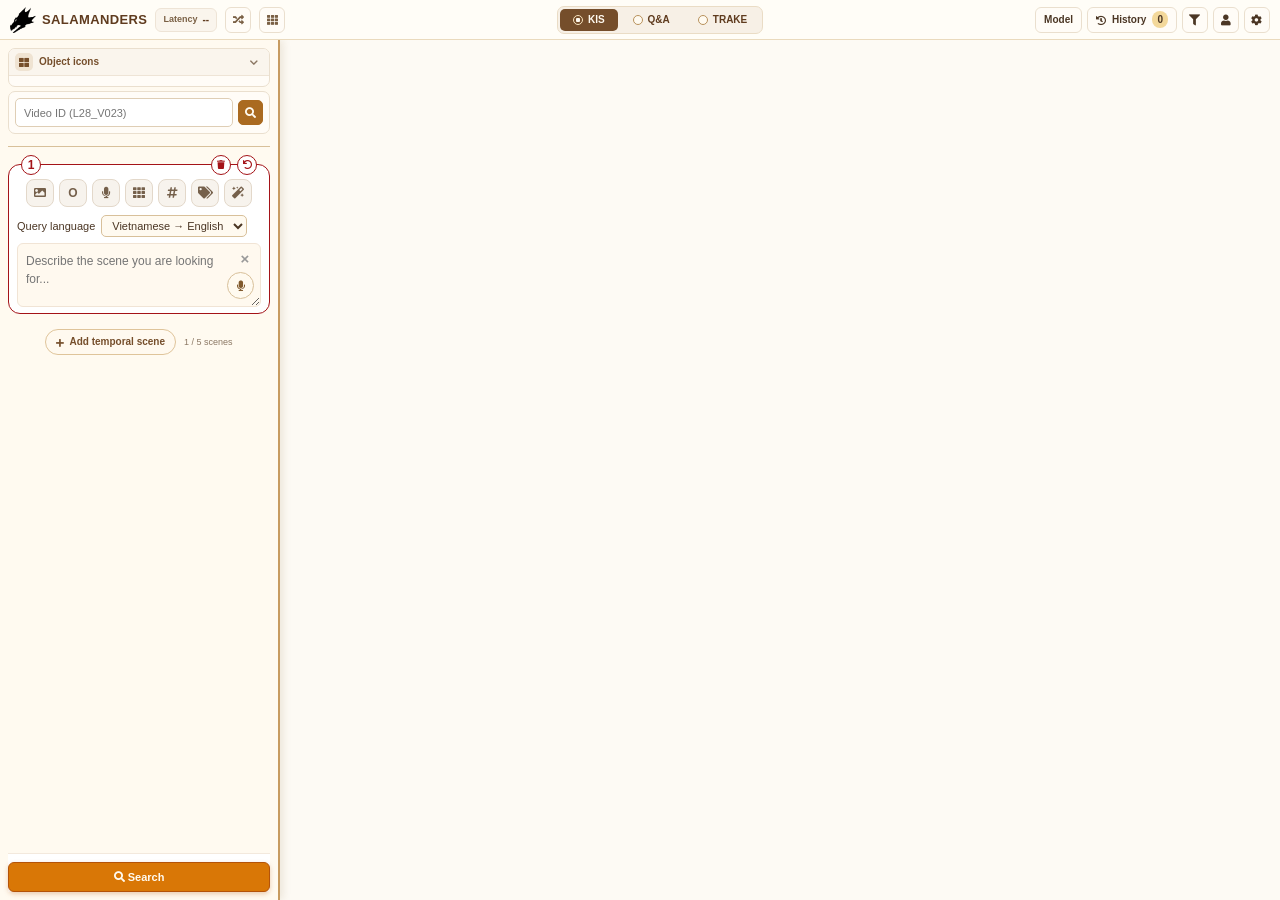
==== commit 4ae97b17: "add: voice" ====
--- a/app/frontend/index.html
+++ b/app/frontend/index.html
@@ -12,7 +12,7 @@
     <link rel="stylesheet" href="css/jquery-ui.min.css" />
     <link rel="stylesheet" href="css/fontawesome.min.css" />
     <link rel="stylesheet" href="css/bootstrap.css" />
-    <link rel="stylesheet" href="css/visione.css?v=representative1" />
+    <link rel="stylesheet" href="css/visione.css?v=speech1" />
     <link rel="stylesheet" href="css/customSubmission.css?v=1" />
     <link rel="stylesheet" href="css/queryByExample.css?v=11" />
     <link rel="stylesheet" href="css/toggle.css" />
@@ -403,12 +403,13 @@
     <script src="js/fabric.js"></script>
     <script src="js/js-yaml.min.js"></script>
     <script src="js/queryByExample.js?v=6"></script>
-    <script src="js/visione.js?v=representative1"></script>
+    <script src="js/sceneSpeech.js?v=1"></script>
+    <script src="js/visione.js?v=speech1"></script>
     <script src="js/visioneAVS.js?v=15"></script>
     <script src="js/customSubmission.js?v=host1"></script>
     <script src="js/hostQueue.js?v=host4"></script>
     <script src="js/canvas.js?v=6"></script>
-    <script src="js/search_bar_templates.js?v=26"></script>
+    <script src="js/search_bar_templates.js?v=speech1"></script>
     <script src="js/searchHistory.js?v=1"></script>
     <script>
       init().then(function () { return window.initHostQueue(); }).catch(function (err) {
--- a/app/frontend/css/visione.css
+++ b/app/frontend/css/visione.css
@@ -624,6 +624,57 @@
 .textual-container {
   position: relative;
 }
+
+.textual-language-picker {
+  display: flex;
+  align-items: center;
+  flex-wrap: wrap;
+  gap: 6px;
+  margin: 0 0 6px;
+  color: var(--earth-text, #66513d);
+  font-size: 11px;
+}
+
+.textual-language-picker select {
+  min-width: 0;
+  max-width: 100%;
+  padding: 3px 6px;
+  border: 1px solid var(--earth-border, #d9c7b0);
+  border-radius: 5px;
+  background: var(--earth-surface, #fffaf0);
+  color: inherit;
+  font: inherit;
+}
+
+.textual-language-picker select:focus-visible {
+  outline: 2px solid var(--earth-gold, #c99438);
+  outline-offset: 1px;
+}
+
+.textual-container .Icon-inside textarea { padding-right: 40px; }
+.scene-speech-button {
+  position: absolute;
+  right: 7px;
+  bottom: 8px;
+  z-index: 3;
+  display: inline-flex;
+  align-items: center;
+  justify-content: center;
+  width: 27px;
+  height: 27px;
+  padding: 0;
+  border: 1px solid var(--earth-border, #d9c7b0);
+  border-radius: 50%;
+  background: var(--earth-surface, #fffaf0);
+  color: #815a2e;
+  cursor: pointer;
+}
+.scene-speech-button:hover { background: #f8ead0; }
+.scene-speech-button:focus-visible { outline: 2px solid #aa6a20; outline-offset: 2px; }
+.scene-speech-button.is-recording { background: #b42318; border-color: #b42318; color: #fff; }
+.scene-speech-button:disabled { opacity: 0.5; cursor: not-allowed; }
+.scene-speech-status { margin-top: 5px; color: #815a2e; font-size: 11px; line-height: 1.4; overflow-wrap: anywhere; }
+.scene-speech-status:empty { display: none; }
 
 .input-with-clear {
   position: relative;
